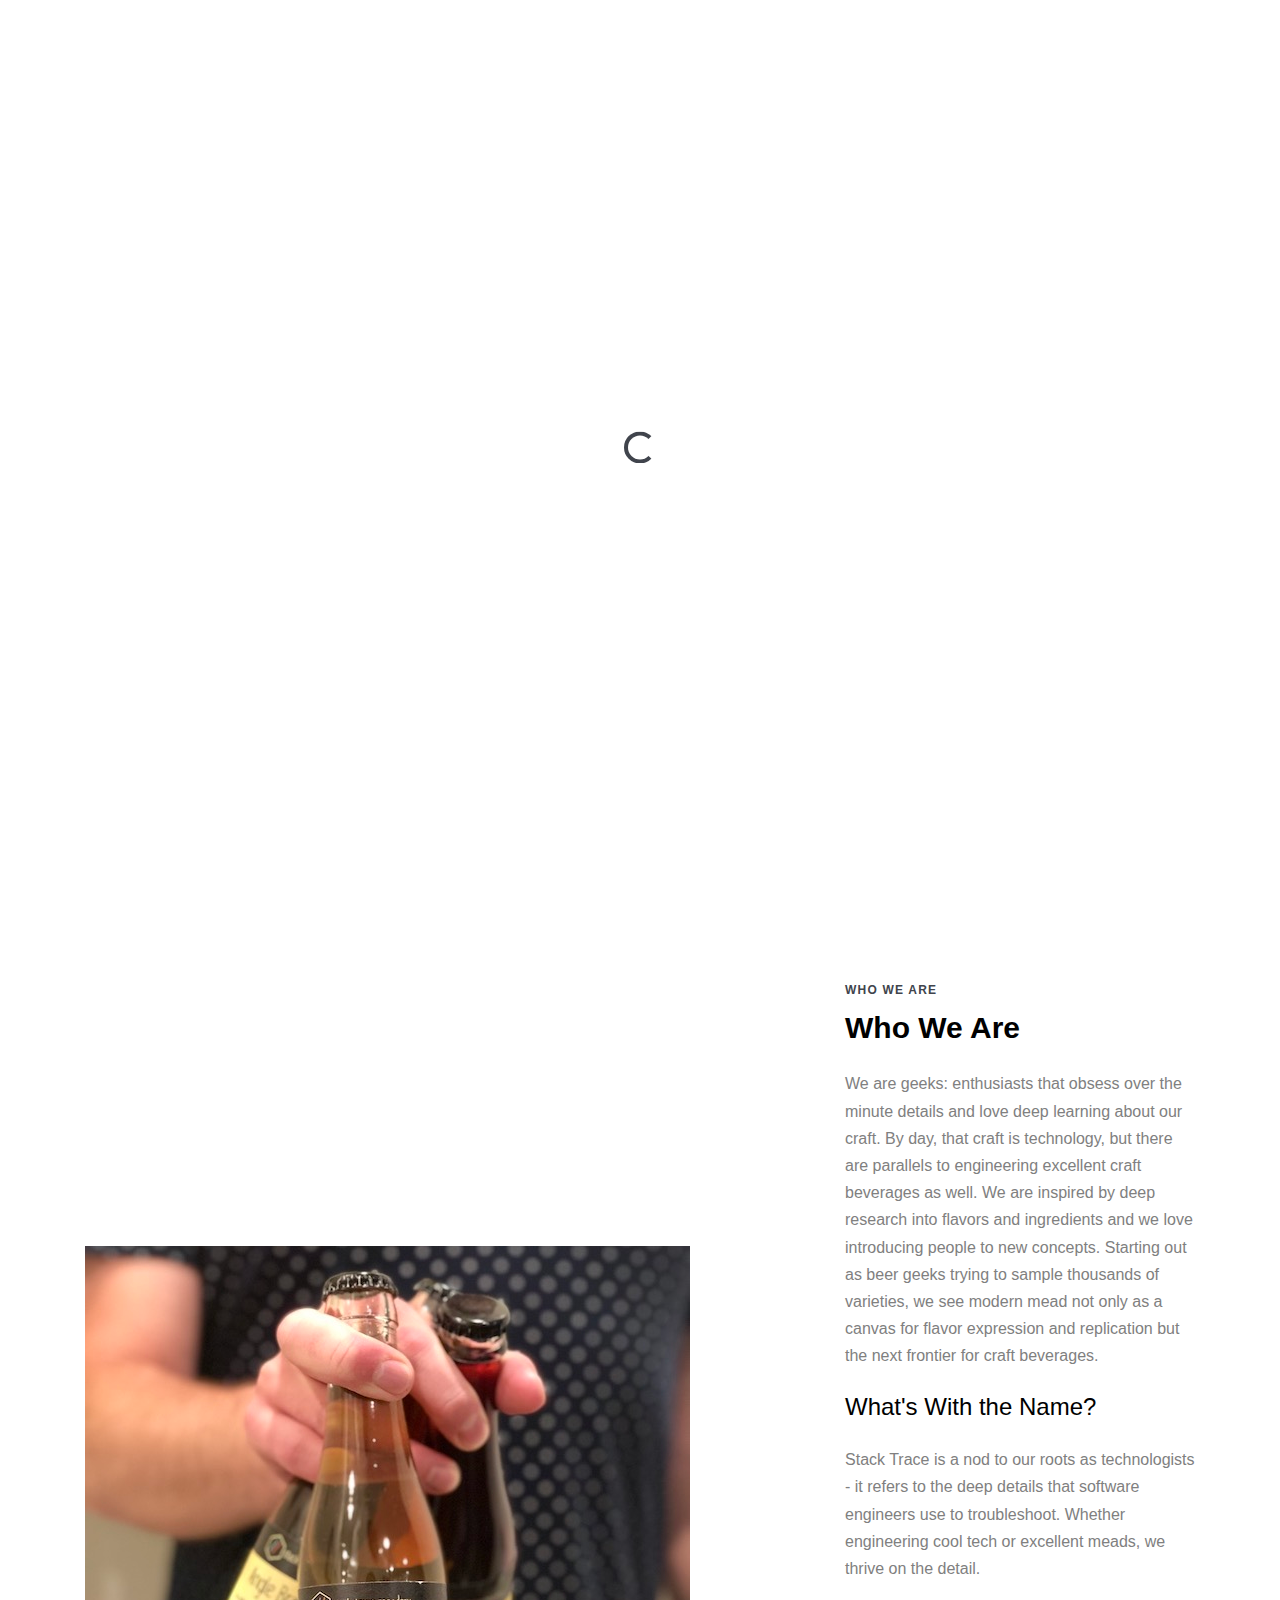
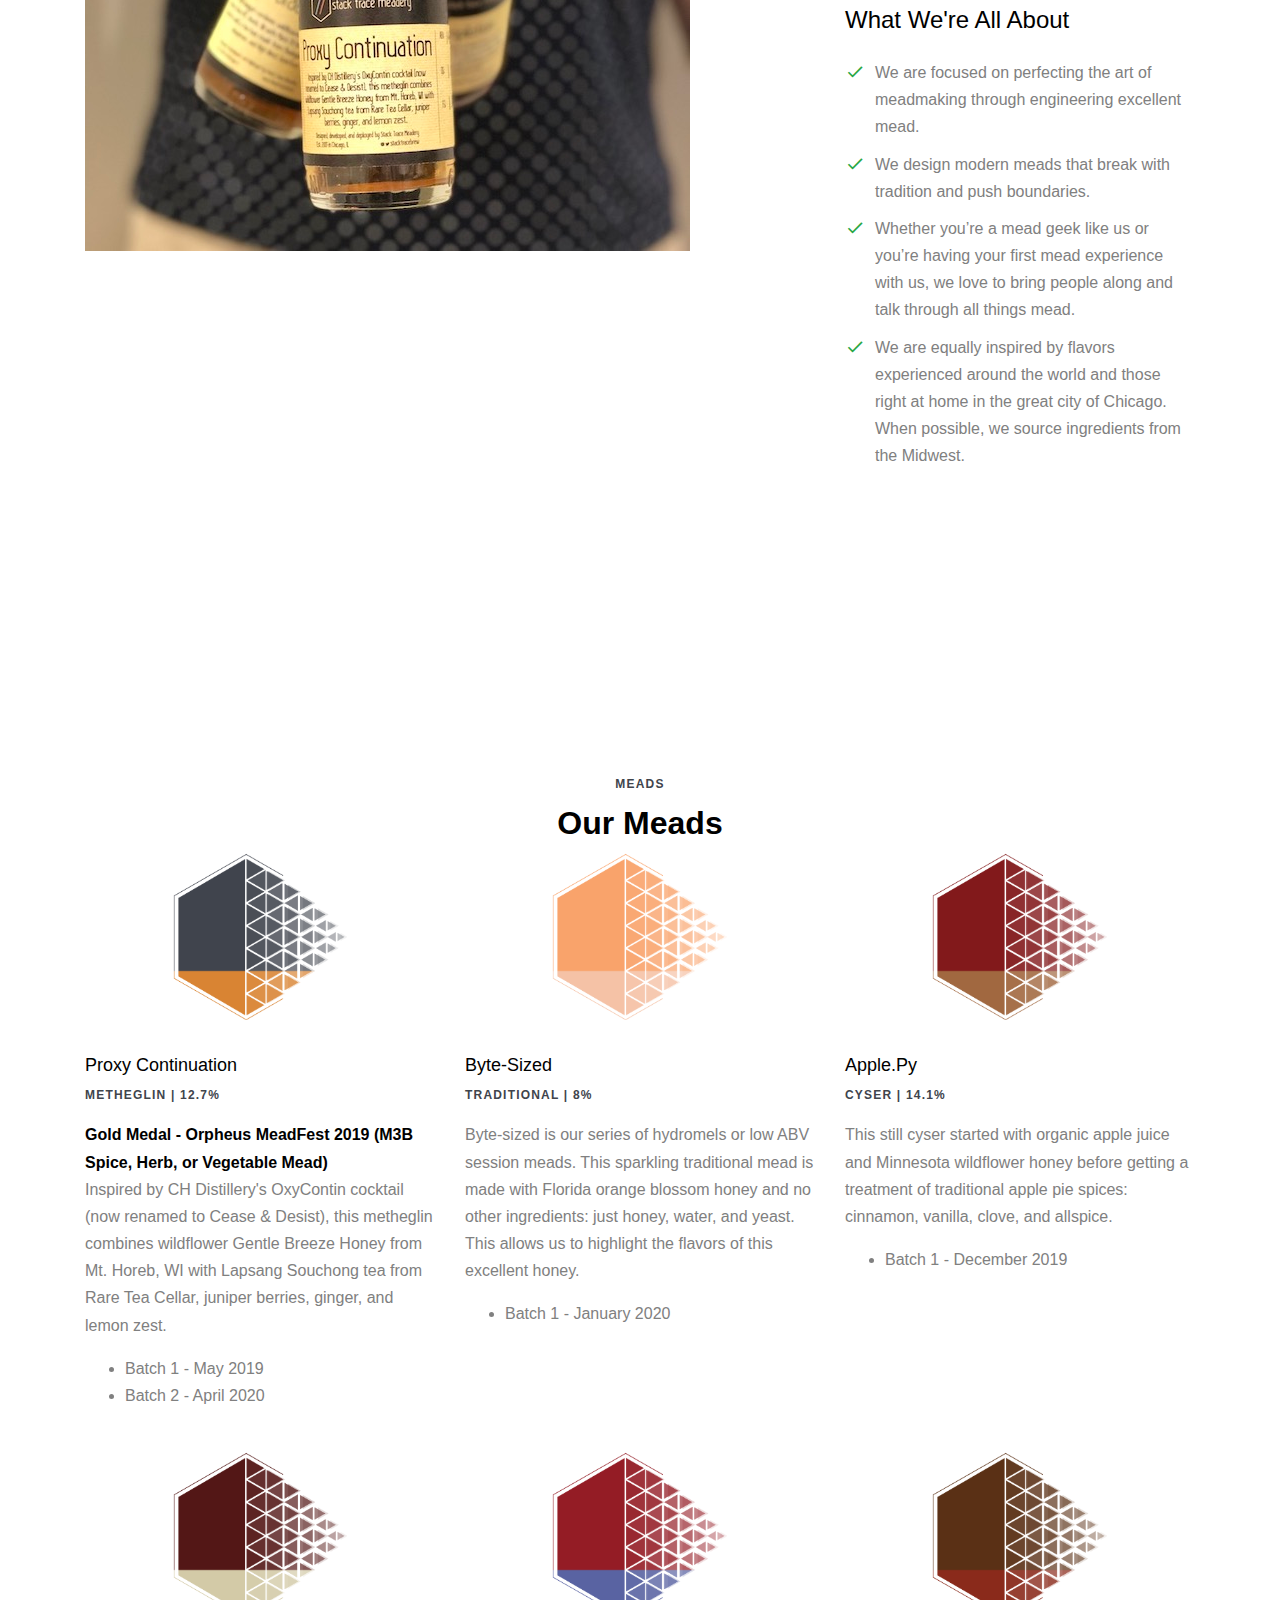
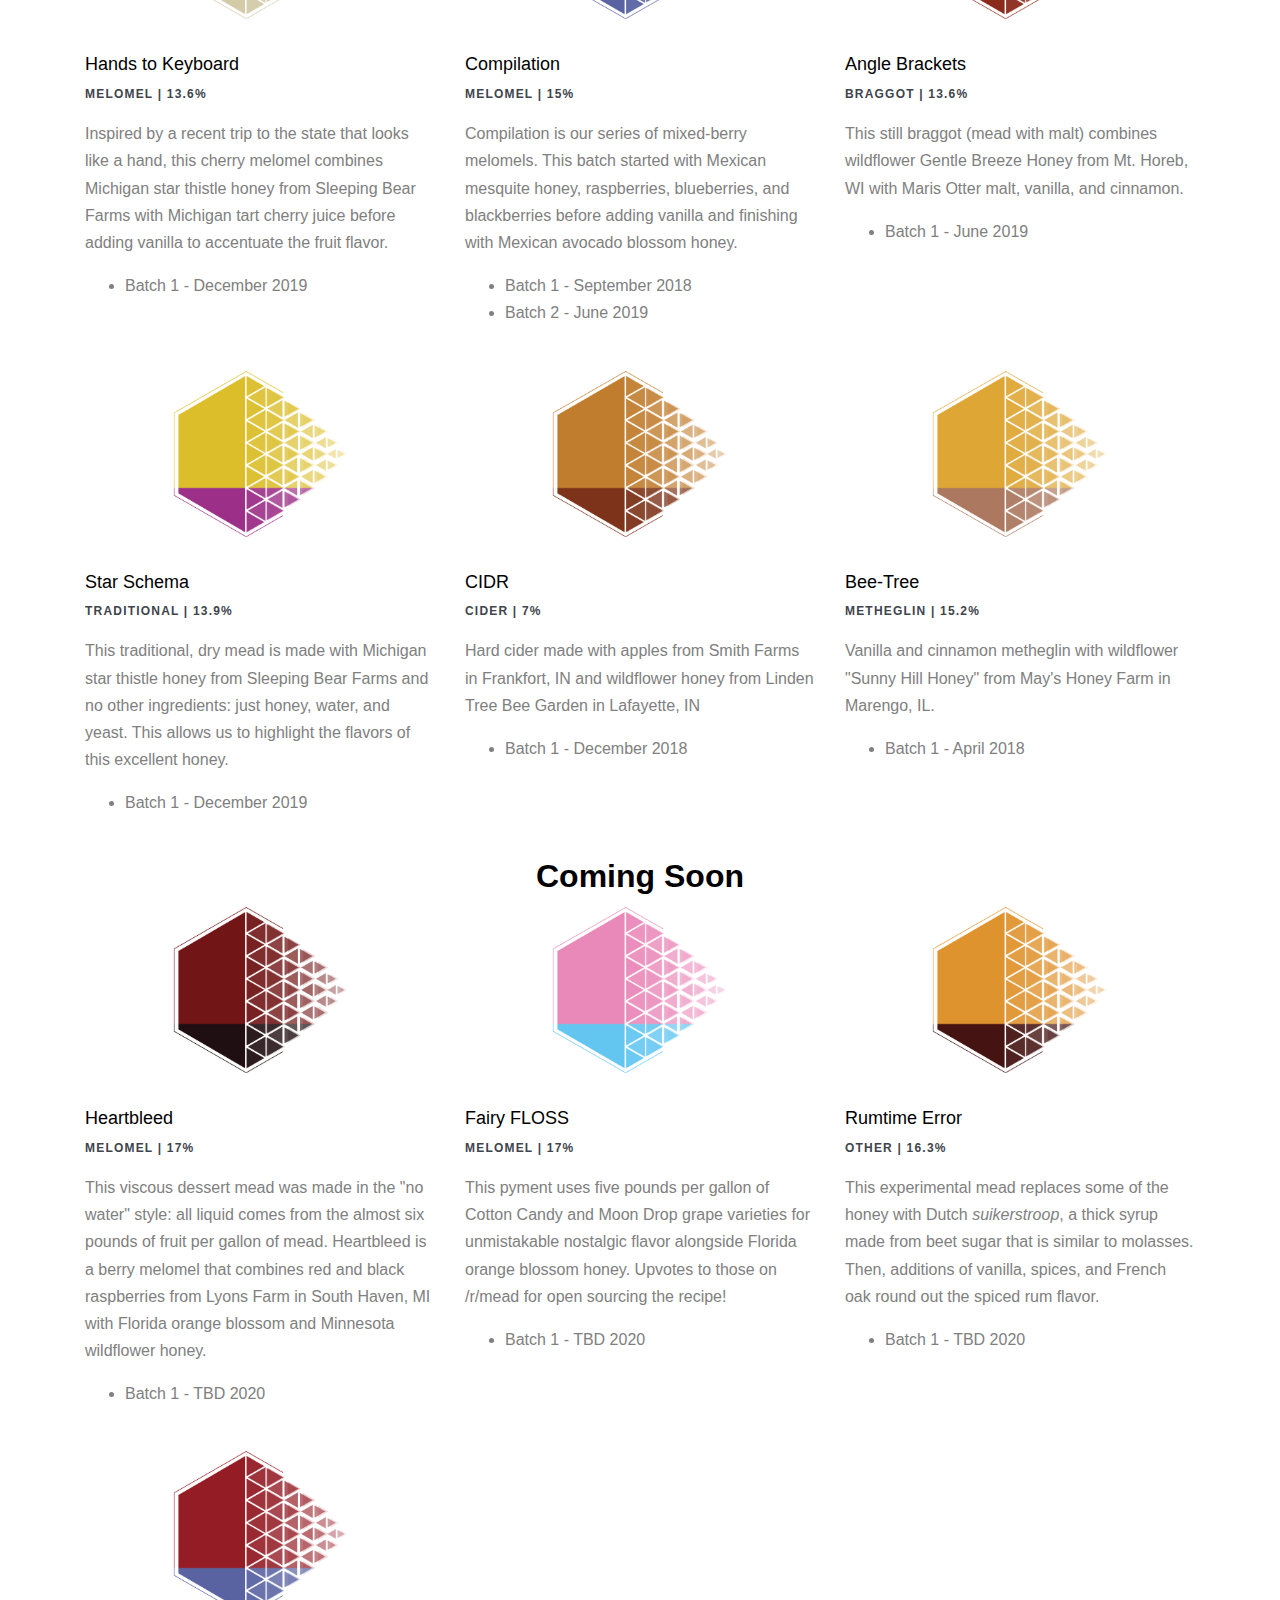
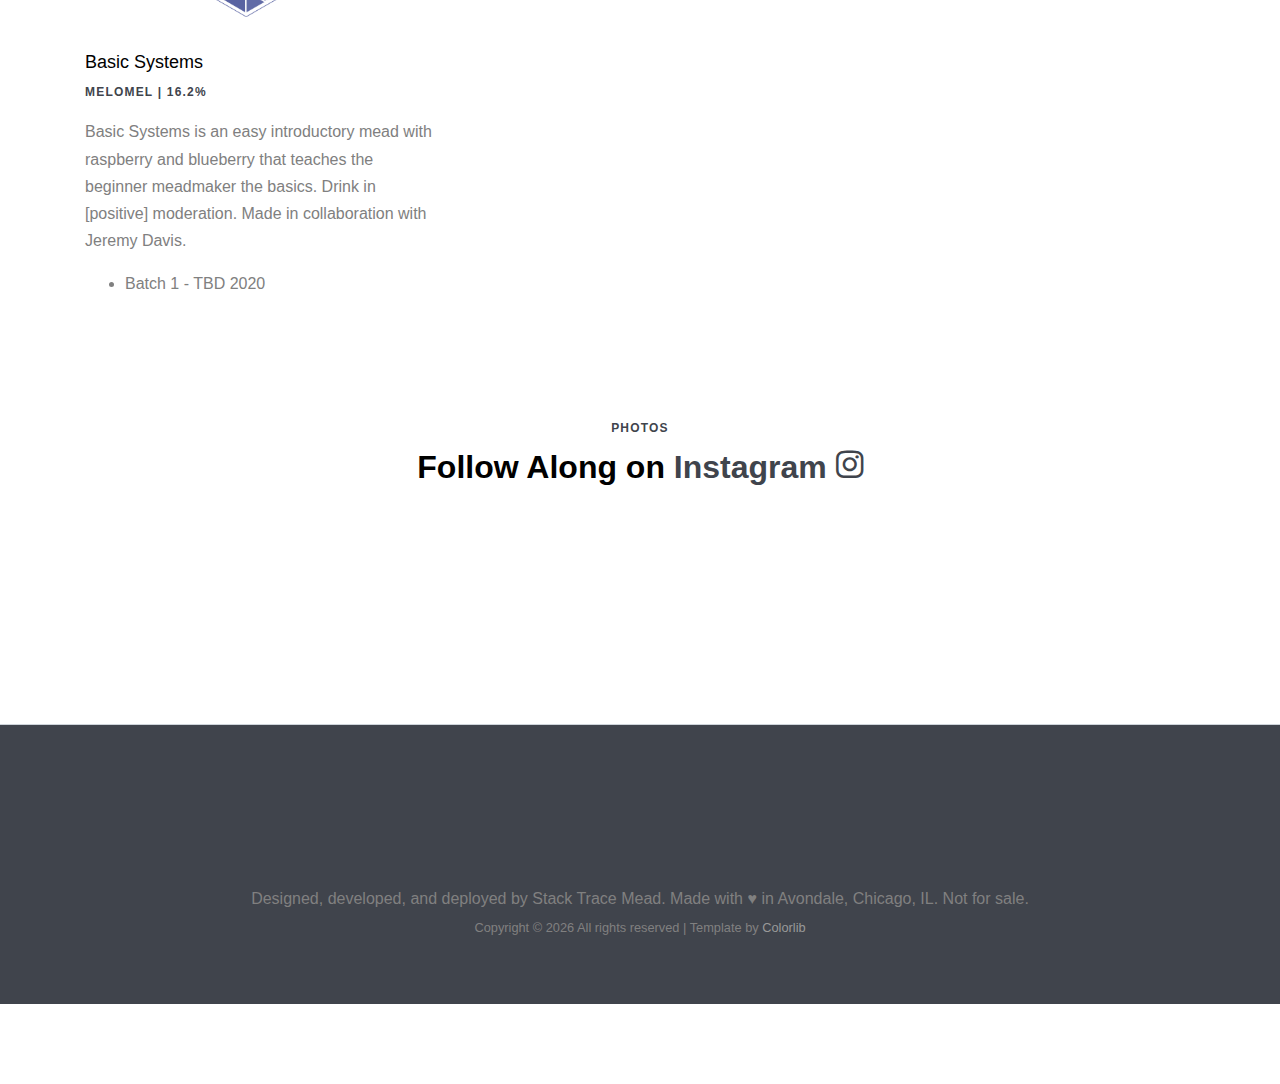
==== v2/index.html @ 444af45b "moar meads" ====
<!DOCTYPE html>
<html lang="en">
  <head>
    <title>Stack Trace Mead - Engineered Meads</title>
    <meta name="title" content="Stack Trace Mead - Engineered Meads">
    <meta name="description" content="Stack Trace Mead is a home meadery located in Avondale, Chicago, IL">
    <meta name="keywords" content="mead,meadmaker,homebrew,craftmead,craftbeer,madeinchicago,chicago">
    <meta name="robots" content="index, follow">
    <meta http-equiv="Content-Type" content="text/html; charset=utf-8">
    <meta name="language" content="English">
    <meta name="viewport" content="width=device-width, initial-scale=1, shrink-to-fit=no" />
    <link href="https://fonts.googleapis.com/css?family=Source+Sans+Pro&display=swap" rel="stylesheet">
    <link rel="stylesheet" href="fonts/icomoon/style.css" />
    <link rel="stylesheet" href="css/bootstrap.min.css" />
    <link rel="stylesheet" href="css/magnific-popup.css" />
    <link rel="stylesheet" href="css/jquery-ui.css" />
    <link rel="stylesheet" href="css/owl.carousel.min.css" />
    <link rel="stylesheet" href="css/owl.theme.default.min.css" />
    <link rel="stylesheet" href="css/bootstrap-datepicker.css" />
    <link rel="stylesheet" href="fonts/flaticon/font/flaticon.css" />
    <link rel="stylesheet" href="css/aos.css" />
    <link rel="stylesheet" href="css/jquery.fancybox.min.css" />
    <link rel="stylesheet" href="css/style.css" />
    <link rel="shortcut icon" href="images/favicon.ico" type="image/x-icon" />
    <link rel="apple-touch-icon" href="images/apple-touch-icon.png" />
    <link rel="apple-touch-icon" sizes="57x57" href="images/apple-touch-icon-57x57.png" />
    <link rel="apple-touch-icon" sizes="72x72" href="images/apple-touch-icon-72x72.png" />
    <link rel="apple-touch-icon" sizes="76x76" href="images/apple-touch-icon-76x76.png" />
    <link rel="apple-touch-icon" sizes="114x114" href="images/apple-touch-icon-114x114.png" />
    <link rel="apple-touch-icon" sizes="120x120" href="images/apple-touch-icon-120x120.png" />
    <link rel="apple-touch-icon" sizes="144x144" href="images/apple-touch-icon-144x144.png" />
    <link rel="apple-touch-icon" sizes="152x152" href="images/apple-touch-icon-152x152.png" />
    <link rel="apple-touch-icon" sizes="180x180" href="images/apple-touch-icon-180x180.png" />
  </head>
  <body data-spy="scroll" data-target=".site-navbar-target" data-offset="300">
    <div id="overlayer"></div>
    <div class="loader">
      <div class="spinner-border text-primary" role="status">
        <span class="sr-only">Loading...</span>
      </div>
    </div>

    <div class="site-wrap">
      <div class="site-mobile-menu site-navbar-target">
        <div class="site-mobile-menu-header">
          <div class="site-mobile-menu-close mt-3">
            <span class="icon-close2 js-menu-toggle"></span>
          </div>
        </div>
        <div class="site-mobile-menu-body"></div>
      </div>

      <div class="site-navbar-wrap">
        <div class="site-navbar-top">
          <div class="container py-3">
            <div class="row align-items-center">
              <div class="col-6">
                <a href="https://www.instagram.com/stacktracemead" target="_blank" class="p-2 pl-0"><span class="icon-instagram"></span></a>
                <a href="https://www.facebook.com/stacktracemead" target="_blank" class="p-2 pl-0"><span class="icon-facebook"></span></a>
              </div>
              <div class="col-6">
                <div class="d-flex ml-auto">
                  <a href="#" class="d-flex align-items-center ml-auto mr-4">
                    <span class="icon-envelope mr-2"></span>
                    <span class="d-none d-md-inline-block">hello@stacktracemead.com</span>
                  </a>
                </div>
              </div>
            </div>
          </div>
        </div>
        <div class="site-navbar site-navbar-target js-sticky-header">
          <div class="container">
            <div class="row align-items-center">
              <div class="col-2">
                <h1 class="my-0 site-logo">
                  <a href="index.html"><img src="images/logo.png" width="300"/></a>
                </h1>
              </div>
              <div class="col-10">
                <nav class="site-navigation text-right" role="navigation">
                  <div class="container">
                    <div class="d-inline-block d-lg-none ml-md-0 mr-auto py-3">
                      <a href="#" class="site-menu-toggle js-menu-toggle text-white"><span class="icon-menu h3"></span></a>
                    </div>
                    <ul class="site-menu main-menu js-clone-nav d-none d-lg-block">
                      <li><a href="#us" class="nav-link">Who We Are</a></li>
                      <li><a href="#meads" class="nav-link">Meads</a></li>
                      <li><a href="#photos" class="nav-link">Photos</a></li>
                    </ul>
                  </div>
                </nav>
              </div>
            </div>
          </div>
        </div>
      </div>

      <div
        class="site-blocks-cover overlay"
        style="background-image: url(images/hero_bg_1.jpg);"
        data-aos="fade"
        data-stellar-background-ratio="0.5"
        id="us"
      >
        <div class="container">
          <div class="row align-items-center text-center justify-content-center">
            <div class="col-md-8">
              <!-- <a data-fancybox data-ratio="2" href="https://vimeo.com/317571768" class="play-button d-block">
              <span class="icon-play"></span>
            </a> -->
              <h1 class="text-uppercase">Modern, Engineered Mead</h1>
              <span class="sub-text mb-3 d-block">
                <em>A home meadery helping Chicago discover modern interpretations of the world’s oldest beverage</em>
              </span>
            </div>
          </div>
        </div>
      </div>

      <div class="site-section about-section" id="us">
        <div class="container">
          <div class="row align-items-center mb-5 pb-5">
            <div class="col-lg-7 img-years mb-5 mb-lg-0">
              <img src="images/us.jpg" alt="Image" class="img-fluid" />
            </div>
            <div class="col-lg-4 ml-auto">
              <span class="sub-title">Who We Are</span>
              <h3 class="mb-4">Who We Are</h3>
              <p class="mb-4">
                We are geeks: enthusiasts that obsess over the minute details and love deep learning
                about our craft. By day, that craft is technology, but there are parallels to
                engineering excellent craft beverages as well. We are inspired by deep research into
                flavors and ingredients and we love introducing people to new concepts. Starting out
                as beer geeks trying to sample thousands of varieties, we see modern mead not only
                as a canvas for flavor expression and replication but the next frontier for craft
                beverages.
              </p>
              <h4 class="mb-4">What's With the Name?</h4>
              <p class="mb-4">
                Stack Trace is a nod to our roots as technologists - it refers to the deep details
                that software engineers use to troubleshoot. Whether engineering cool tech or
                excellent meads, we thrive on the detail.
              </p>
              <h4 class="mb-4">What We're All About</h4>
              <ul class="list-unstyled ul-check text-left success mb-5">
                <li>
                  We are focused on perfecting the art of meadmaking through engineering excellent
                  mead.
                </li>
                <li>We design modern meads that break with tradition and push boundaries.</li>
                <li>
                  Whether you’re a mead geek like us or you’re having your first mead experience
                  with us, we love to bring people along and talk through all things mead.
                </li>
                <li>
                  We are equally inspired by flavors experienced around the world and those right at
                  home in the great city of Chicago. When possible, we source ingredients from the
                  Midwest.
                </li>
              </ul>
            </div>
          </div>
        </div>
      </div>

      <div class="site-section" id="meads">
        <div class="container">
          <div class="row justify-content-center">
            <div class="col-md-7 text-center">
              <span class="sub-title">Meads</span>
              <h2 class="font-weight-bold text-black">Our Meads</h2>
            </div>
          </div>

          <div class="row">
            <!-- Proxy Continuation -->
            <div class="col-lg-4 col-md-6 mb-4">
              <div class="person">
                <div class="bio-img">
                  <img src="images/meads/proxycontinuation.png" alt="Image" class="img-fluid" />
                </div>
                <h2>Proxy Continuation</h2>
                <span class="sub-title d-block mb-3">Metheglin | 12.7%</span>
                <div class="font-weight-bold text-black">
                  Gold Medal - Orpheus MeadFest 2019 (M3B Spice, Herb, or Vegetable Mead)
                </div>
                <p>
                  Inspired by CH Distillery's OxyContin cocktail (now renamed to Cease & Desist),
                  this metheglin combines wildflower Gentle Breeze Honey from Mt. Horeb, WI with
                  Lapsang Souchong tea from Rare Tea Cellar, juniper berries, ginger, and lemon
                  zest.
                </p>
                <ul>
                  <li>Batch 1 - May 2019</li>
                  <li>Batch 2 - April 2020</li>
                </ul>
              </div>
            </div>

            <!-- Byte-Sized -->
            <div class="col-lg-4 col-md-6 mb-4">
              <div class="person">
                <div class="bio-img">
                  <img src="images/meads/bytesized.png" alt="Image" class="img-fluid" />
                </div>
                <h2>Byte-Sized</h2>
                <span class="sub-title d-block mb-3">Traditional | 8%</span>
                <p>
                  Byte-sized is our series of hydromels or low ABV session meads. This sparkling
                  traditional mead is made with Florida orange blossom honey and no other
                  ingredients: just honey, water, and yeast. This allows us to highlight the flavors
                  of this excellent honey.
                </p>
                <ul>
                  <li>Batch 1 - January 2020</li>
                </ul>
              </div>
            </div>

            <!-- Apple.Py -->
            <div class="col-lg-4 col-md-6 mb-4">
              <div class="person">
                <div class="bio-img">
                  <img src="images/meads/applepy.png" alt="Image" class="img-fluid" />
                </div>
                <h2>Apple.Py</h2>
                <span class="sub-title d-block mb-3">Cyser | 14.1%</span>
                <p>
                  This still cyser started with organic apple juice and Minnesota wildflower honey
                  before getting a treatment of traditional apple pie spices: cinnamon, vanilla,
                  clove, and allspice.
                </p>
                <ul>
                  <li>Batch 1 - December 2019</li>
                </ul>
              </div>
            </div>

            <!-- Hands to Keyboard -->
            <div class="col-lg-4 col-md-6 mb-4">
              <div class="person">
                <div class="bio-img">
                  <img src="images/meads/handstokeyboard.png" alt="Image" class="img-fluid" />
                </div>
                <h2>Hands to Keyboard</h2>
                <span class="sub-title d-block mb-3">Melomel | 13.6%</span>
                <p>
                  Inspired by a recent trip to the state that looks like a hand, this cherry melomel
                  combines Michigan star thistle honey from Sleeping Bear Farms with Michigan tart
                  cherry juice before adding vanilla to accentuate the fruit flavor.
                </p>
                <ul>
                  <li>Batch 1 - December 2019</li>
                </ul>
              </div>
            </div>

            <!-- Compilation -->
            <div class="col-lg-4 col-md-6 mb-4">
              <div class="person">
                <div class="bio-img">
                  <img src="images/meads/compilation.png" alt="Image" class="img-fluid" />
                </div>
                <h2>Compilation</h2>
                <span class="sub-title d-block mb-3">Melomel | 15%</span>
                <p>
                  Compilation is our series of mixed-berry melomels. This batch started with Mexican
                  mesquite honey, raspberries, blueberries, and blackberries before adding vanilla
                  and finishing with Mexican avocado blossom honey.
                </p>
                <ul>
                  <li>Batch 1 - September 2018</li>
                  <li>Batch 2 - June 2019</li>
                </ul>
              </div>
            </div>

            <!-- Angle Brackets -->
            <div class="col-lg-4 col-md-6 mb-4">
              <div class="person">
                <div class="bio-img">
                  <img src="images/meads/anglebrackets.png" alt="Image" class="img-fluid" />
                </div>
                <h2>Angle Brackets</h2>
                <span class="sub-title d-block mb-3">Braggot | 13.6%</span>
                <p>
                  This still braggot (mead with malt) combines wildflower Gentle Breeze Honey from
                  Mt. Horeb, WI with Maris Otter malt, vanilla, and cinnamon.
                </p>
                <ul>
                  <li>Batch 1 - June 2019</li>
                </ul>
              </div>
            </div>

            <!-- Star Schema -->
            <div class="col-lg-4 col-md-6 mb-4">
              <div class="person">
                <div class="bio-img">
                  <img src="images/meads/starschema.png" alt="Image" class="img-fluid" />
                </div>
                <h2>Star Schema</h2>
                <span class="sub-title d-block mb-3">Traditional | 13.9%</span>
                <p>
                  This traditional, dry mead is made with Michigan star thistle honey from Sleeping
                  Bear Farms and no other ingredients: just honey, water, and yeast. This allows us
                  to highlight the flavors of this excellent honey.
                </p>
                <ul>
                  <li>Batch 1 - December 2019</li>
                </ul>
              </div>
            </div>

            <!-- CIDR -->
            <div class="col-lg-4 col-md-6 mb-4">
              <div class="person">
                <div class="bio-img">
                  <img src="images/meads/cidr.png" alt="Image" class="img-fluid" />
                </div>
                <h2>CIDR</h2>
                <span class="sub-title d-block mb-3">Cider | 7%</span>
                <p>
                  Hard cider made with apples from Smith Farms in Frankfort, IN and wildflower honey
                  from Linden Tree Bee Garden in Lafayette, IN
                </p>
                <ul>
                  <li>Batch 1 - December 2018</li>
                </ul>
              </div>
            </div>

            <!-- Bee-Tree -->
            <div class="col-lg-4 col-md-6 mb-4">
              <div class="person">
                <div class="bio-img">
                  <img src="images/meads/beetree.png" alt="Image" class="img-fluid" />
                </div>
                <h2>Bee-Tree</h2>
                <span class="sub-title d-block mb-3">Metheglin | 15.2%</span>
                <p>
                  Vanilla and cinnamon metheglin with wildflower "Sunny Hill Honey" from May's Honey
                  Farm in Marengo, IL.
                </p>
                <ul>
                  <li>Batch 1 - April 2018</li>
                </ul>
              </div>
            </div>
          </div>

          <div class="row justify-content-center">
            <div class="col-md-7 text-center">
              <h2 class="font-weight-bold text-black">Coming Soon</h2>
            </div>
          </div>

          <div class="row">
            <!-- Heartbleed -->
            <div class="col-lg-4 col-md-6 mb-4">
              <div class="person">
                <div class="bio-img">
                  <img src="images/meads/heartbleed.png" alt="Image" class="img-fluid" />
                </div>
                <h2>Heartbleed</h2>
                <span class="sub-title d-block mb-3">Melomel | 17%</span>
                <p>
                  This viscous dessert mead was made in the "no water" style: all liquid comes from the almost six pounds of fruit per gallon of mead. Heartbleed is a berry melomel that combines red and black raspberries from Lyons Farm in South Haven, MI with Florida orange blossom and Minnesota wildflower honey.
                </p>
                <ul>
                  <li>Batch 1 - TBD 2020</li>
                </ul>
              </div>
            </div>

            <!-- Fairy FLOSS -->
            <div class="col-lg-4 col-md-6 mb-4">
              <div class="person">
                <div class="bio-img">
                  <img src="images/meads/fairyfloss.png" alt="Image" class="img-fluid" />
                </div>
                <h2>Fairy FLOSS</h2>
                <span class="sub-title d-block mb-3">Melomel | 17%</span>
                <p>
                  This pyment uses five pounds per gallon of Cotton Candy and Moon Drop grape varieties for unmistakable nostalgic flavor alongside Florida orange blossom honey. Upvotes to those on /r/mead for open sourcing the recipe!                </p>
                <ul>
                  <li>Batch 1 - TBD 2020</li>
                </ul>
              </div>
            </div>

            <!-- Rumtime Error -->
            <div class="col-lg-4 col-md-6 mb-4">
              <div class="person">
                <div class="bio-img">
                  <img src="images/meads/rumtimeerror.png" alt="Image" class="img-fluid" />
                </div>
                <h2>Rumtime Error</h2>
                <span class="sub-title d-block mb-3">Other | 16.3%</span>
                <p>
                  This experimental mead replaces some of the honey with Dutch <i>suikerstroop</i>, a thick syrup made from beet sugar that is similar to molasses. Then, additions of vanilla, spices, and French oak round out the spiced rum flavor.                </p>
                <ul>
                  <li>Batch 1 - TBD 2020</li>
                </ul>
              </div>
            </div>

            <!-- Basic Systems -->
            <div class="col-lg-4 col-md-6 mb-4">
              <div class="person">
                <div class="bio-img">
                  <img src="images/meads/basicsystems.png" alt="Image" class="img-fluid" />
                </div>
                <h2>Basic Systems</h2>
                <span class="sub-title d-block mb-3">Melomel | 16.2%</span>
                <p>
                  Basic Systems is an easy introductory mead with raspberry and blueberry that teaches the beginner meadmaker the basics. Drink in [positive] moderation. Made in collaboration with Jeremy Davis.                </p>
                <ul>
                  <li>Batch 1 - TBD 2020</li>
                </ul>
              </div>
            </div>

        </div>
      </div>

      <div class="site-section" id="photos">
        <div class="container">
          <div class="row justify-content-center">
            <div class="col-md-7 text-center">
              <span class="sub-title">Photos</span>
              <h2 class="font-weight-bold text-black">
                Follow Along on
                <a href="https://www.instagram.com/stacktracemead" target="_blank"
                  >Instagram <span class="icon-instagram"></span
                ></a>
              </h2>
            </div>
          </div>
          <div class="row">
            <script src="https://cdn.lightwidget.com/widgets/lightwidget.js"></script>
            <iframe
              src="//lightwidget.com/widgets/f36f3df66b1f5c2d9a159b371beb5e57.html"
              scrolling="no"
              allowtransparency="true"
              class="lightwidget-widget"
              style="width:100%;border:0;overflow:hidden;"
            ></iframe>
          </div>
        </div>
      </div>

      <footer class="site-footer border-top">
        <div class="container">
          <div class="row pt-5 mt-5 text-center">
            <div class="col-md-12">
              Designed, developed, and deployed by Stack Trace Mead. Made with &hearts; in Avondale,
              Chicago, IL. Not for sale.
            </div>
            <div class="col-md-12">
              <small>
                <!-- Link back to Colorlib can't be removed. Template is licensed under CC BY 3.0. -->
                Copyright &copy;
                <script>
                  document.write(new Date().getFullYear());
                </script>
                All rights reserved | Template by
                <a href="https://colorlib.com" target="_blank">Colorlib</a>
                <!-- Link back to Colorlib can't be removed. Template is licensed under CC BY 3.0. -->
              </small>
            </div>
          </div>
        </div>
      </footer>
    </div>

    <script src="js/jquery-3.3.1.min.js"></script>
    <script src="js/jquery-ui.js"></script>
    <script src="js/popper.min.js"></script>
    <script src="js/bootstrap.min.js"></script>
    <script src="js/owl.carousel.min.js"></script>
    <script src="js/jquery.countdown.min.js"></script>
    <script src="js/jquery.magnific-popup.min.js"></script>
    <script src="js/bootstrap-datepicker.min.js"></script>
    <script src="js/aos.js"></script>
    <script src="js/jquery.sticky.js"></script>
    <script src="js/jquery.easing.1.3.js"></script>

    <script src="js/jquery.fancybox.min.js"></script>
    <script src="js/main.js"></script>
  </body>
</html>
---- v2/fonts/icomoon/style.css ----
@font-face {
  font-family: 'icomoon';
  src:  url('fonts/icomoon.eot?10si43');
  src:  url('fonts/icomoon.eot?10si43#iefix') format('embedded-opentype'),
    url('fonts/icomoon.ttf?10si43') format('truetype'),
    url('fonts/icomoon.woff?10si43') format('woff'),
    url('fonts/icomoon.svg?10si43#icomoon') format('svg');
  font-weight: normal;
  font-style: normal;
}

[class^="icon-"], [class*=" icon-"] {
  /* use !important to prevent issues with browser extensions that change fonts */
  font-family: 'icomoon' !important;
  speak: none;
  font-style: normal;
  font-weight: normal;
  font-variant: normal;
  text-transform: none;
  line-height: 1;

  /* Better Font Rendering =========== */
  -webkit-font-smoothing: antialiased;
  -moz-osx-font-smoothing: grayscale;
}

.icon-asterisk:before {
  content: "\f069";
}
.icon-plus:before {
  content: "\f067";
}
.icon-question:before {
  content: "\f128";
}
.icon-minus:before {
  content: "\f068";
}
.icon-glass:before {
  content: "\f000";
}
.icon-music:before {
  content: "\f001";
}
.icon-search:before {
  content: "\f002";
}
.icon-envelope-o:before {
  content: "\f003";
}
.icon-heart:before {
  content: "\f004";
}
.icon-star:before {
  content: "\f005";
}
.icon-star-o:before {
  content: "\f006";
}
.icon-user:before {
  content: "\f007";
}
.icon-film:before {
  content: "\f008";
}
.icon-th-large:before {
  content: "\f009";
}
.icon-th:before {
  content: "\f00a";
}
.icon-th-list:before {
  content: "\f00b";
}
.icon-check:before {
  content: "\f00c";
}
.icon-close:before {
  content: "\f00d";
}
.icon-remove:before {
  content: "\f00d";
}
.icon-times:before {
  content: "\f00d";
}
.icon-search-plus:before {
  content: "\f00e";
}
.icon-search-minus:before {
  content: "\f010";
}
.icon-power-off:before {
  content: "\f011";
}
.icon-signal:before {
  content: "\f012";
}
.icon-cog:before {
  content: "\f013";
}
.icon-gear:before {
  content: "\f013";
}
.icon-trash-o:before {
  content: "\f014";
}
.icon-home:before {
  content: "\f015";
}
.icon-file-o:before {
  content: "\f016";
}
.icon-clock-o:before {
  content: "\f017";
}
.icon-road:before {
  content: "\f018";
}
.icon-download:before {
  content: "\f019";
}
.icon-arrow-circle-o-down:before {
  content: "\f01a";
}
.icon-arrow-circle-o-up:before {
  content: "\f01b";
}
.icon-inbox:before {
  content: "\f01c";
}
.icon-play-circle-o:before {
  content: "\f01d";
}
.icon-repeat:before {
  content: "\f01e";
}
.icon-rotate-right:before {
  content: "\f01e";
}
.icon-refresh:before {
  content: "\f021";
}
.icon-list-alt:before {
  content: "\f022";
}
.icon-lock:before {
  content: "\f023";
}
.icon-flag:before {
  content: "\f024";
}
.icon-headphones:before {
  content: "\f025";
}
.icon-volume-off:before {
  content: "\f026";
}
.icon-volume-down:before {
  content: "\f027";
}
.icon-volume-up:before {
  content: "\f028";
}
.icon-qrcode:before {
  content: "\f029";
}
.icon-barcode:before {
  content: "\f02a";
}
.icon-tag:before {
  content: "\f02b";
}
.icon-tags:before {
  content: "\f02c";
}
.icon-book:before {
  content: "\f02d";
}
.icon-bookmark:before {
  content: "\f02e";
}
.icon-print:before {
  content: "\f02f";
}
.icon-camera:before {
  content: "\f030";
}
.icon-font:before {
  content: "\f031";
}
.icon-bold:before {
  content: "\f032";
}
.icon-italic:before {
  content: "\f033";
}
.icon-text-height:before {
  content: "\f034";
}
.icon-text-width:before {
  content: "\f035";
}
.icon-align-left:before {
  content: "\f036";
}
.icon-align-center:before {
  content: "\f037";
}
.icon-align-right:before {
  content: "\f038";
}
.icon-align-justify:before {
  content: "\f039";
}
.icon-list:before {
  content: "\f03a";
}
.icon-dedent:before {
  content: "\f03b";
}
.icon-outdent:before {
  content: "\f03b";
}
.icon-indent:before {
  content: "\f03c";
}
.icon-video-camera:before {
  content: "\f03d";
}
.icon-image:before {
  content: "\f03e";
}
.icon-photo:before {
  content: "\f03e";
}
.icon-picture-o:before {
  content: "\f03e";
}
.icon-pencil:before {
  content: "\f040";
}
.icon-map-marker:before {
  content: "\f041";
}
.icon-adjust:before {
  content: "\f042";
}
.icon-tint:before {
  content: "\f043";
}
.icon-edit:before {
  content: "\f044";
}
.icon-pencil-square-o:before {
  content: "\f044";
}
.icon-share-square-o:before {
  content: "\f045";
}
.icon-check-square-o:before {
  content: "\f046";
}
.icon-arrows:before {
  content: "\f047";
}
.icon-step-backward:before {
  content: "\f048";
}
.icon-fast-backward:before {
  content: "\f049";
}
.icon-backward:before {
  content: "\f04a";
}
.icon-play:before {
  content: "\f04b";
}
.icon-pause:before {
  content: "\f04c";
}
.icon-stop:before {
  content: "\f04d";
}
.icon-forward:before {
  content: "\f04e";
}
.icon-fast-forward:before {
  content: "\f050";
}
.icon-step-forward:before {
  content: "\f051";
}
.icon-eject:before {
  content: "\f052";
}
.icon-chevron-left:before {
  content: "\f053";
}
.icon-chevron-right:before {
  content: "\f054";
}
.icon-plus-circle:before {
  content: "\f055";
}
.icon-minus-circle:before {
  content: "\f056";
}
.icon-times-circle:before {
  content: "\f057";
}
.icon-check-circle:before {
  content: "\f058";
}
.icon-question-circle:before {
  content: "\f059";
}
.icon-info-circle:before {
  content: "\f05a";
}
.icon-crosshairs:before {
  content: "\f05b";
}
.icon-times-circle-o:before {
  content: "\f05c";
}
.icon-check-circle-o:before {
  content: "\f05d";
}
.icon-ban:before {
  content: "\f05e";
}
.icon-arrow-left:before {
  content: "\f060";
}
.icon-arrow-right:before {
  content: "\f061";
}
.icon-arrow-up:before {
  content: "\f062";
}
.icon-arrow-down:before {
  content: "\f063";
}
.icon-mail-forward:before {
  content: "\f064";
}
.icon-share:before {
  content: "\f064";
}
.icon-expand:before {
  content: "\f065";
}
.icon-compress:before {
  content: "\f066";
}
.icon-exclamation-circle:before {
  content: "\f06a";
}
.icon-gift:before {
  content: "\f06b";
}
.icon-leaf:before {
  content: "\f06c";
}
.icon-fire:before {
  content: "\f06d";
}
.icon-eye:before {
  content: "\f06e";
}
.icon-eye-slash:before {
  content: "\f070";
}
.icon-exclamation-triangle:before {
  content: "\f071";
}
.icon-warning:before {
  content: "\f071";
}
.icon-plane:before {
  content: "\f072";
}
.icon-calendar:before {
  content: "\f073";
}
.icon-random:before {
  content: "\f074";
}
.icon-comment:before {
  content: "\f075";
}
.icon-magnet:before {
  content: "\f076";
}
.icon-chevron-up:before {
  content: "\f077";
}
.icon-chevron-down:before {
  content: "\f078";
}
.icon-retweet:before {
  content: "\f079";
}
.icon-shopping-cart:before {
  content: "\f07a";
}
.icon-folder:before {
  content: "\f07b";
}
.icon-folder-open:before {
  content: "\f07c";
}
.icon-arrows-v:before {
  content: "\f07d";
}
.icon-arrows-h:before {
  content: "\f07e";
}
.icon-bar-chart:before {
  content: "\f080";
}
.icon-bar-chart-o:before {
  content: "\f080";
}
.icon-twitter-square:before {
  content: "\f081";
}
.icon-facebook-square:before {
  content: "\f082";
}
.icon-camera-retro:before {
  content: "\f083";
}
.icon-key:before {
  content: "\f084";
}
.icon-cogs:before {
  content: "\f085";
}
.icon-gears:before {
  content: "\f085";
}
.icon-comments:before {
  content: "\f086";
}
.icon-thumbs-o-up:before {
  content: "\f087";
}
.icon-thumbs-o-down:before {
  content: "\f088";
}
.icon-star-half:before {
  content: "\f089";
}
.icon-heart-o:before {
  content: "\f08a";
}
.icon-sign-out:before {
  content: "\f08b";
}
.icon-linkedin-square:before {
  content: "\f08c";
}
.icon-thumb-tack:before {
  content: "\f08d";
}
.icon-external-link:before {
  content: "\f08e";
}
.icon-sign-in:before {
  content: "\f090";
}
.icon-trophy:before {
  content: "\f091";
}
.icon-github-square:before {
  content: "\f092";
}
.icon-upload:before {
  content: "\f093";
}
.icon-lemon-o:before {
  content: "\f094";
}
.icon-phone:before {
  content: "\f095";
}
.icon-square-o:before {
  content: "\f096";
}
.icon-bookmark-o:before {
  content: "\f097";
}
.icon-phone-square:before {
  content: "\f098";
}
.icon-twitter:before {
  content: "\f099";
}
.icon-facebook:before {
  content: "\f09a";
}
.icon-facebook-f:before {
  content: "\f09a";
}
.icon-github:before {
  content: "\f09b";
}
.icon-unlock:before {
  content: "\f09c";
}
.icon-credit-card:before {
  content: "\f09d";
}
.icon-feed:before {
  content: "\f09e";
}
.icon-rss:before {
  content: "\f09e";
}
.icon-hdd-o:before {
  content: "\f0a0";
}
.icon-bullhorn:before {
  content: "\f0a1";
}
.icon-bell-o:before {
  content: "\f0a2";
}
.icon-certificate:before {
  content: "\f0a3";
}
.icon-hand-o-right:before {
  content: "\f0a4";
}
.icon-hand-o-left:before {
  content: "\f0a5";
}
.icon-hand-o-up:before {
  content: "\f0a6";
}
.icon-hand-o-down:before {
  content: "\f0a7";
}
.icon-arrow-circle-left:before {
  content: "\f0a8";
}
.icon-arrow-circle-right:before {
  content: "\f0a9";
}
.icon-arrow-circle-up:before {
  content: "\f0aa";
}
.icon-arrow-circle-down:before {
  content: "\f0ab";
}
.icon-globe:before {
  content: "\f0ac";
}
.icon-wrench:before {
  content: "\f0ad";
}
.icon-tasks:before {
  content: "\f0ae";
}
.icon-filter:before {
  content: "\f0b0";
}
.icon-briefcase:before {
  content: "\f0b1";
}
.icon-arrows-alt:before {
  content: "\f0b2";
}
.icon-group:before {
  content: "\f0c0";
}
.icon-users:before {
  content: "\f0c0";
}
.icon-chain:before {
  content: "\f0c1";
}
.icon-link:before {
  content: "\f0c1";
}
.icon-cloud:before {
  content: "\f0c2";
}
.icon-flask:before {
  content: "\f0c3";
}
.icon-cut:before {
  content: "\f0c4";
}
.icon-scissors:before {
  content: "\f0c4";
}
.icon-copy:before {
  content: "\f0c5";
}
.icon-files-o:before {
  content: "\f0c5";
}
.icon-paperclip:before {
  content: "\f0c6";
}
.icon-floppy-o:before {
  content: "\f0c7";
}
.icon-save:before {
  content: "\f0c7";
}
.icon-square:before {
  content: "\f0c8";
}
.icon-bars:before {
  content: "\f0c9";
}
.icon-navicon:before {
  content: "\f0c9";
}
.icon-reorder:before {
  content: "\f0c9";
}
.icon-list-ul:before {
  content: "\f0ca";
}
.icon-list-ol:before {
  content: "\f0cb";
}
.icon-strikethrough:before {
  content: "\f0cc";
}
.icon-underline:before {
  content: "\f0cd";
}
.icon-table:before {
  content: "\f0ce";
}
.icon-magic:before {
  content: "\f0d0";
}
.icon-truck:before {
  content: "\f0d1";
}
.icon-pinterest:before {
  content: "\f0d2";
}
.icon-pinterest-square:before {
  content: "\f0d3";
}
.icon-google-plus-square:before {
  content: "\f0d4";
}
.icon-google-plus:before {
  content: "\f0d5";
}
.icon-money:before {
  content: "\f0d6";
}
.icon-caret-down:before {
  content: "\f0d7";
}
.icon-caret-up:before {
  content: "\f0d8";
}
.icon-caret-left:before {
  content: "\f0d9";
}
.icon-caret-right:before {
  content: "\f0da";
}
.icon-columns:before {
  content: "\f0db";
}
.icon-sort:before {
  content: "\f0dc";
}
.icon-unsorted:before {
  content: "\f0dc";
}
.icon-sort-desc:before {
  content: "\f0dd";
}
.icon-sort-down:before {
  content: "\f0dd";
}
.icon-sort-asc:before {
  content: "\f0de";
}
.icon-sort-up:before {
  content: "\f0de";
}
.icon-envelope:before {
  content: "\f0e0";
}
.icon-linkedin:before {
  content: "\f0e1";
}
.icon-rotate-left:before {
  content: "\f0e2";
}
.icon-undo:before {
  content: "\f0e2";
}
.icon-gavel:before {
  content: "\f0e3";
}
.icon-legal:before {
  content: "\f0e3";
}
.icon-dashboard:before {
  content: "\f0e4";
}
.icon-tachometer:before {
  content: "\f0e4";
}
.icon-comment-o:before {
  content: "\f0e5";
}
.icon-comments-o:before {
  content: "\f0e6";
}
.icon-bolt:before {
  content: "\f0e7";
}
.icon-flash:before {
  content: "\f0e7";
}
.icon-sitemap:before {
  content: "\f0e8";
}
.icon-umbrella:before {
  content: "\f0e9";
}
.icon-clipboard:before {
  content: "\f0ea";
}
.icon-paste:before {
  content: "\f0ea";
}
.icon-lightbulb-o:before {
  content: "\f0eb";
}
.icon-exchange:before {
  content: "\f0ec";
}
.icon-cloud-download:before {
  content: "\f0ed";
}
.icon-cloud-upload:before {
  content: "\f0ee";
}
.icon-user-md:before {
  content: "\f0f0";
}
.icon-stethoscope:before {
  content: "\f0f1";
}
.icon-suitcase:before {
  content: "\f0f2";
}
.icon-bell:before {
  content: "\f0f3";
}
.icon-coffee:before {
  content: "\f0f4";
}
.icon-cutlery:before {
  content: "\f0f5";
}
.icon-file-text-o:before {
  content: "\f0f6";
}
.icon-building-o:before {
  content: "\f0f7";
}
.icon-hospital-o:before {
  content: "\f0f8";
}
.icon-ambulance:before {
  content: "\f0f9";
}
.icon-medkit:before {
  content: "\f0fa";
}
.icon-fighter-jet:before {
  content: "\f0fb";
}
.icon-beer:before {
  content: "\f0fc";
}
.icon-h-square:before {
  content: "\f0fd";
}
.icon-plus-square:before {
  content: "\f0fe";
}
.icon-angle-double-left:before {
  content: "\f100";
}
.icon-angle-double-right:before {
  content: "\f101";
}
.icon-angle-double-up:before {
  content: "\f102";
}
.icon-angle-double-down:before {
  content: "\f103";
}
.icon-angle-left:before {
  content: "\f104";
}
.icon-angle-right:before {
  content: "\f105";
}
.icon-angle-up:before {
  content: "\f106";
}
.icon-angle-down:before {
  content: "\f107";
}
.icon-desktop:before {
  content: "\f108";
}
.icon-laptop:before {
  content: "\f109";
}
.icon-tablet:before {
  content: "\f10a";
}
.icon-mobile:before {
  content: "\f10b";
}
.icon-mobile-phone:before {
  content: "\f10b";
}
.icon-circle-o:before {
  content: "\f10c";
}
.icon-quote-left:before {
  content: "\f10d";
}
.icon-quote-right:before {
  content: "\f10e";
}
.icon-spinner:before {
  content: "\f110";
}
.icon-circle:before {
  content: "\f111";
}
.icon-mail-reply:before {
  content: "\f112";
}
.icon-reply:before {
  content: "\f112";
}
.icon-github-alt:before {
  content: "\f113";
}
.icon-folder-o:before {
  content: "\f114";
}
.icon-folder-open-o:before {
  content: "\f115";
}
.icon-smile-o:before {
  content: "\f118";
}
.icon-frown-o:before {
  content: "\f119";
}
.icon-meh-o:before {
  content: "\f11a";
}
.icon-gamepad:before {
  content: "\f11b";
}
.icon-keyboard-o:before {
  content: "\f11c";
}
.icon-flag-o:before {
  content: "\f11d";
}
.icon-flag-checkered:before {
  content: "\f11e";
}
.icon-terminal:before {
  content: "\f120";
}
.icon-code:before {
  content: "\f121";
}
.icon-mail-reply-all:before {
  content: "\f122";
}
.icon-reply-all:before {
  content: "\f122";
}
.icon-star-half-empty:before {
  content: "\f123";
}
.icon-star-half-full:before {
  content: "\f123";
}
.icon-star-half-o:before {
  content: "\f123";
}
.icon-location-arrow:before {
  content: "\f124";
}
.icon-crop:before {
  content: "\f125";
}
.icon-code-fork:before {
  content: "\f126";
}
.icon-chain-broken:before {
  content: "\f127";
}
.icon-unlink:before {
  content: "\f127";
}
.icon-info:before {
  content: "\f129";
}
.icon-exclamation:before {
  content: "\f12a";
}
.icon-superscript:before {
  content: "\f12b";
}
.icon-subscript:before {
  content: "\f12c";
}
.icon-eraser:before {
  content: "\f12d";
}
.icon-puzzle-piece:before {
  content: "\f12e";
}
.icon-microphone:before {
  content: "\f130";
}
.icon-microphone-slash:before {
  content: "\f131";
}
.icon-shield:before {
  content: "\f132";
}
.icon-calendar-o:before {
  content: "\f133";
}
.icon-fire-extinguisher:before {
  content: "\f134";
}
.icon-rocket:before {
  content: "\f135";
}
.icon-maxcdn:before {
  content: "\f136";
}
.icon-chevron-circle-left:before {
  content: "\f137";
}
.icon-chevron-circle-right:before {
  content: "\f138";
}
.icon-chevron-circle-up:before {
  content: "\f139";
}
.icon-chevron-circle-down:before {
  content: "\f13a";
}
.icon-html5:before {
  content: "\f13b";
}
.icon-css3:before {
  content: "\f13c";
}
.icon-anchor:before {
  content: "\f13d";
}
.icon-unlock-alt:before {
  content: "\f13e";
}
.icon-bullseye:before {
  content: "\f140";
}
.icon-ellipsis-h:before {
  content: "\f141";
}
.icon-ellipsis-v:before {
  content: "\f142";
}
.icon-rss-square:before {
  content: "\f143";
}
.icon-play-circle:before {
  content: "\f144";
}
.icon-ticket:before {
  content: "\f145";
}
.icon-minus-square:before {
  content: "\f146";
}
.icon-minus-square-o:before {
  content: "\f147";
}
.icon-level-up:before {
  content: "\f148";
}
.icon-level-down:before {
  content: "\f149";
}
.icon-check-square:before {
  content: "\f14a";
}
.icon-pencil-square:before {
  content: "\f14b";
}
.icon-external-link-square:before {
  content: "\f14c";
}
.icon-share-square:before {
  content: "\f14d";
}
.icon-compass:before {
  content: "\f14e";
}
.icon-caret-square-o-down:before {
  content: "\f150";
}
.icon-toggle-down:before {
  content: "\f150";
}
.icon-caret-square-o-up:before {
  content: "\f151";
}
.icon-toggle-up:before {
  content: "\f151";
}
.icon-caret-square-o-right:before {
  content: "\f152";
}
.icon-toggle-right:before {
  content: "\f152";
}
.icon-eur:before {
  content: "\f153";
}
.icon-euro:before {
  content: "\f153";
}
.icon-gbp:before {
  content: "\f154";
}
.icon-dollar:before {
  content: "\f155";
}
.icon-usd:before {
  content: "\f155";
}
.icon-inr:before {
  content: "\f156";
}
.icon-rupee:before {
  content: "\f156";
}
.icon-cny:before {
  content: "\f157";
}
.icon-jpy:before {
  content: "\f157";
}
.icon-rmb:before {
  content: "\f157";
}
.icon-yen:before {
  content: "\f157";
}
.icon-rouble:before {
  content: "\f158";
}
.icon-rub:before {
  content: "\f158";
}
.icon-ruble:before {
  content: "\f158";
}
.icon-krw:before {
  content: "\f159";
}
.icon-won:before {
  content: "\f159";
}
.icon-bitcoin:before {
  content: "\f15a";
}
.icon-btc:before {
  content: "\f15a";
}
.icon-file:before {
  content: "\f15b";
}
.icon-file-text:before {
  content: "\f15c";
}
.icon-sort-alpha-asc:before {
  content: "\f15d";
}
.icon-sort-alpha-desc:before {
  content: "\f15e";
}
.icon-sort-amount-asc:before {
  content: "\f160";
}
.icon-sort-amount-desc:before {
  content: "\f161";
}
.icon-sort-numeric-asc:before {
  content: "\f162";
}
.icon-sort-numeric-desc:before {
  content: "\f163";
}
.icon-thumbs-up:before {
  content: "\f164";
}
.icon-thumbs-down:before {
  content: "\f165";
}
.icon-youtube-square:before {
  content: "\f166";
}
.icon-youtube:before {
  content: "\f167";
}
.icon-xing:before {
  content: "\f168";
}
.icon-xing-square:before {
  content: "\f169";
}
.icon-youtube-play:before {
  content: "\f16a";
}
.icon-dropbox:before {
  content: "\f16b";
}
.icon-stack-overflow:before {
  content: "\f16c";
}
.icon-instagram:before {
  content: "\f16d";
}
.icon-flickr:before {
  content: "\f16e";
}
.icon-adn:before {
  content: "\f170";
}
.icon-bitbucket:before {
  content: "\f171";
}
.icon-bitbucket-square:before {
  content: "\f172";
}
.icon-tumblr:before {
  content: "\f173";
}
.icon-tumblr-square:before {
  content: "\f174";
}
.icon-long-arrow-down:before {
  content: "\f175";
}
.icon-long-arrow-up:before {
  content: "\f176";
}
.icon-long-arrow-left:before {
  content: "\f177";
}
.icon-long-arrow-right:before {
  content: "\f178";
}
.icon-apple:before {
  content: "\f179";
}
.icon-windows:before {
  content: "\f17a";
}
.icon-android:before {
  content: "\f17b";
}
.icon-linux:before {
  content: "\f17c";
}
.icon-dribbble:before {
  content: "\f17d";
}
.icon-skype:before {
  content: "\f17e";
}
.icon-foursquare:before {
  content: "\f180";
}
.icon-trello:before {
  content: "\f181";
}
.icon-female:before {
  content: "\f182";
}
.icon-male:before {
  content: "\f183";
}
.icon-gittip:before {
  content: "\f184";
}
.icon-gratipay:before {
  content: "\f184";
}
.icon-sun-o:before {
  content: "\f185";
}
.icon-moon-o:before {
  content: "\f186";
}
.icon-archive:before {
  content: "\f187";
}
.icon-bug:before {
  content: "\f188";
}
.icon-vk:before {
  content: "\f189";
}
.icon-weibo:before {
  content: "\f18a";
}
.icon-renren:before {
  content: "\f18b";
}
.icon-pagelines:before {
  content: "\f18c";
}
.icon-stack-exchange:before {
  content: "\f18d";
}
.icon-arrow-circle-o-right:before {
  content: "\f18e";
}
.icon-arrow-circle-o-left:before {
  content: "\f190";
}
.icon-caret-square-o-left:before {
  content: "\f191";
}
.icon-toggle-left:before {
  content: "\f191";
}
.icon-dot-circle-o:before {
  content: "\f192";
}
.icon-wheelchair:before {
  content: "\f193";
}
.icon-vimeo-square:before {
  content: "\f194";
}
.icon-try:before {
  content: "\f195";
}
.icon-turkish-lira:before {
  content: "\f195";
}
.icon-plus-square-o:before {
  content: "\f196";
}
.icon-space-shuttle:before {
  content: "\f197";
}
.icon-slack:before {
  content: "\f198";
}
.icon-envelope-square:before {
  content: "\f199";
}
.icon-wordpress:before {
  content: "\f19a";
}
.icon-openid:before {
  content: "\f19b";
}
.icon-bank:before {
  content: "\f19c";
}
.icon-institution:before {
  content: "\f19c";
}
.icon-university:before {
  content: "\f19c";
}
.icon-graduation-cap:before {
  content: "\f19d";
}
.icon-mortar-board:before {
  content: "\f19d";
}
.icon-yahoo:before {
  content: "\f19e";
}
.icon-google:before {
  content: "\f1a0";
}
.icon-reddit:before {
  content: "\f1a1";
}
.icon-reddit-square:before {
  content: "\f1a2";
}
.icon-stumbleupon-circle:before {
  content: "\f1a3";
}
.icon-stumbleupon:before {
  content: "\f1a4";
}
.icon-delicious:before {
  content: "\f1a5";
}
.icon-digg:before {
  content: "\f1a6";
}
.icon-pied-piper-pp:before {
  content: "\f1a7";
}
.icon-pied-piper-alt:before {
  content: "\f1a8";
}
.icon-drupal:before {
  content: "\f1a9";
}
.icon-joomla:before {
  content: "\f1aa";
}
.icon-language:before {
  content: "\f1ab";
}
.icon-fax:before {
  content: "\f1ac";
}
.icon-building:before {
  content: "\f1ad";
}
.icon-child:before {
  content: "\f1ae";
}
.icon-paw:before {
  content: "\f1b0";
}
.icon-spoon:before {
  content: "\f1b1";
}
.icon-cube:before {
  content: "\f1b2";
}
.icon-cubes:before {
  content: "\f1b3";
}
.icon-behance:before {
  content: "\f1b4";
}
.icon-behance-square:before {
  content: "\f1b5";
}
.icon-steam:before {
  content: "\f1b6";
}
.icon-steam-square:before {
  content: "\f1b7";
}
.icon-recycle:before {
  content: "\f1b8";
}
.icon-automobile:before {
  content: "\f1b9";
}
.icon-car:before {
  content: "\f1b9";
}
.icon-cab:before {
  content: "\f1ba";
}
.icon-taxi:before {
  content: "\f1ba";
}
.icon-tree:before {
  content: "\f1bb";
}
.icon-spotify:before {
  content: "\f1bc";
}
.icon-deviantart:before {
  content: "\f1bd";
}
.icon-soundcloud:before {
  content: "\f1be";
}
.icon-database:before {
  content: "\f1c0";
}
.icon-file-pdf-o:before {
  content: "\f1c1";
}
.icon-file-word-o:before {
  content: "\f1c2";
}
.icon-file-excel-o:before {
  content: "\f1c3";
}
.icon-file-powerpoint-o:before {
  content: "\f1c4";
}
.icon-file-image-o:before {
  content: "\f1c5";
}
.icon-file-photo-o:before {
  content: "\f1c5";
}
.icon-file-picture-o:before {
  content: "\f1c5";
}
.icon-file-archive-o:before {
  content: "\f1c6";
}
.icon-file-zip-o:before {
  content: "\f1c6";
}
.icon-file-audio-o:before {
  content: "\f1c7";
}
.icon-file-sound-o:before {
  content: "\f1c7";
}
.icon-file-movie-o:before {
  content: "\f1c8";
}
.icon-file-video-o:before {
  content: "\f1c8";
}
.icon-file-code-o:before {
  content: "\f1c9";
}
.icon-vine:before {
  content: "\f1ca";
}
.icon-codepen:before {
  content: "\f1cb";
}
.icon-jsfiddle:before {
  content: "\f1cc";
}
.icon-life-bouy:before {
  content: "\f1cd";
}
.icon-life-buoy:before {
  content: "\f1cd";
}
.icon-life-ring:before {
  content: "\f1cd";
}
.icon-life-saver:before {
  content: "\f1cd";
}
.icon-support:before {
  content: "\f1cd";
}
.icon-circle-o-notch:before {
  content: "\f1ce";
}
.icon-ra:before {
  content: "\f1d0";
}
.icon-rebel:before {
  content: "\f1d0";
}
.icon-resistance:before {
  content: "\f1d0";
}
.icon-empire:before {
  content: "\f1d1";
}
.icon-ge:before {
  content: "\f1d1";
}
.icon-git-square:before {
  content: "\f1d2";
}
.icon-git:before {
  content: "\f1d3";
}
.icon-hacker-news:before {
  content: "\f1d4";
}
.icon-y-combinator-square:before {
  content: "\f1d4";
}
.icon-yc-square:before {
  content: "\f1d4";
}
.icon-tencent-weibo:before {
  content: "\f1d5";
}
.icon-qq:before {
  content: "\f1d6";
}
.icon-wechat:before {
  content: "\f1d7";
}
.icon-weixin:before {
  content: "\f1d7";
}
.icon-paper-plane:before {
  content: "\f1d8";
}
.icon-send:before {
  content: "\f1d8";
}
.icon-paper-plane-o:before {
  content: "\f1d9";
}
.icon-send-o:before {
  content: "\f1d9";
}
.icon-history:before {
  content: "\f1da";
}
.icon-circle-thin:before {
  content: "\f1db";
}
.icon-header:before {
  content: "\f1dc";
}
.icon-paragraph:before {
  content: "\f1dd";
}
.icon-sliders:before {
  content: "\f1de";
}
.icon-share-alt:before {
  content: "\f1e0";
}
.icon-share-alt-square:before {
  content: "\f1e1";
}
.icon-bomb:before {
  content: "\f1e2";
}
.icon-futbol-o:before {
  content: "\f1e3";
}
.icon-soccer-ball-o:before {
  content: "\f1e3";
}
.icon-tty:before {
  content: "\f1e4";
}
.icon-binoculars:before {
  content: "\f1e5";
}
.icon-plug:before {
  content: "\f1e6";
}
.icon-slideshare:before {
  content: "\f1e7";
}
.icon-twitch:before {
  content: "\f1e8";
}
.icon-yelp:before {
  content: "\f1e9";
}
.icon-newspaper-o:before {
  content: "\f1ea";
}
.icon-wifi:before {
  content: "\f1eb";
}
.icon-calculator:before {
  content: "\f1ec";
}
.icon-paypal:before {
  content: "\f1ed";
}
.icon-google-wallet:before {
  content: "\f1ee";
}
.icon-cc-visa:before {
  content: "\f1f0";
}
.icon-cc-mastercard:before {
  content: "\f1f1";
}
.icon-cc-discover:before {
  content: "\f1f2";
}
.icon-cc-amex:before {
  content: "\f1f3";
}
.icon-cc-paypal:before {
  content: "\f1f4";
}
.icon-cc-stripe:before {
  content: "\f1f5";
}
.icon-bell-slash:before {
  content: "\f1f6";
}
.icon-bell-slash-o:before {
  content: "\f1f7";
}
.icon-trash:before {
  content: "\f1f8";
}
.icon-copyright:before {
  content: "\f1f9";
}
.icon-at:before {
  content: "\f1fa";
}
.icon-eyedropper:before {
  content: "\f1fb";
}
.icon-paint-brush:before {
  content: "\f1fc";
}
.icon-birthday-cake:before {
  content: "\f1fd";
}
.icon-area-chart:before {
  content: "\f1fe";
}
.icon-pie-chart:before {
  content: "\f200";
}
.icon-line-chart:before {
  content: "\f201";
}
.icon-lastfm:before {
  content: "\f202";
}
.icon-lastfm-square:before {
  content: "\f203";
}
.icon-toggle-off:before {
  content: "\f204";
}
.icon-toggle-on:before {
  content: "\f205";
}
.icon-bicycle:before {
  content: "\f206";
}
.icon-bus:before {
  content: "\f207";
}
.icon-ioxhost:before {
  content: "\f208";
}
.icon-angellist:before {
  content: "\f209";
}
.icon-cc:before {
  content: "\f20a";
}
.icon-ils:before {
  content: "\f20b";
}
.icon-shekel:before {
  content: "\f20b";
}
.icon-sheqel:before {
  content: "\f20b";
}
.icon-meanpath:before {
  content: "\f20c";
}
.icon-buysellads:before {
  content: "\f20d";
}
.icon-connectdevelop:before {
  content: "\f20e";
}
.icon-dashcube:before {
  content: "\f210";
}
.icon-forumbee:before {
  content: "\f211";
}
.icon-leanpub:before {
  content: "\f212";
}
.icon-sellsy:before {
  content: "\f213";
}
.icon-shirtsinbulk:before {
  content: "\f214";
}
.icon-simplybuilt:before {
  content: "\f215";
}
.icon-skyatlas:before {
  content: "\f216";
}
.icon-cart-plus:before {
  content: "\f217";
}
.icon-cart-arrow-down:before {
  content: "\f218";
}
.icon-diamond:before {
  content: "\f219";
}
.icon-ship:before {
  content: "\f21a";
}
.icon-user-secret:before {
  content: "\f21b";
}
.icon-motorcycle:before {
  content: "\f21c";
}
.icon-street-view:before {
  content: "\f21d";
}
.icon-heartbeat:before {
  content: "\f21e";
}
.icon-venus:before {
  content: "\f221";
}
.icon-mars:before {
  content: "\f222";
}
.icon-mercury:before {
  content: "\f223";
}
.icon-intersex:before {
  content: "\f224";
}
.icon-transgender:before {
  content: "\f224";
}
.icon-transgender-alt:before {
  content: "\f225";
}
.icon-venus-double:before {
  content: "\f226";
}
.icon-mars-double:before {
  content: "\f227";
}
.icon-venus-mars:before {
  content: "\f228";
}
.icon-mars-stroke:before {
  content: "\f229";
}
.icon-mars-stroke-v:before {
  content: "\f22a";
}
.icon-mars-stroke-h:before {
  content: "\f22b";
}
.icon-neuter:before {
  content: "\f22c";
}
.icon-genderless:before {
  content: "\f22d";
}
.icon-facebook-official:before {
  content: "\f230";
}
.icon-pinterest-p:before {
  content: "\f231";
}
.icon-whatsapp:before {
  content: "\f232";
}
.icon-server:before {
  content: "\f233";
}
.icon-user-plus:before {
  content: "\f234";
}
.icon-user-times:before {
  content: "\f235";
}
.icon-bed:before {
  content: "\f236";
}
.icon-hotel:before {
  content: "\f236";
}
.icon-viacoin:before {
  content: "\f237";
}
.icon-train:before {
  content: "\f238";
}
.icon-subway:before {
  content: "\f239";
}
.icon-medium:before {
  content: "\f23a";
}
.icon-y-combinator:before {
  content: "\f23b";
}
.icon-yc:before {
  content: "\f23b";
}
.icon-optin-monster:before {
  content: "\f23c";
}
.icon-opencart:before {
  content: "\f23d";
}
.icon-expeditedssl:before {
  content: "\f23e";
}
.icon-battery:before {
  content: "\f240";
}
.icon-battery-4:before {
  content: "\f240";
}
.icon-battery-full:before {
  content: "\f240";
}
.icon-battery-3:before {
  content: "\f241";
}
.icon-battery-three-quarters:before {
  content: "\f241";
}
.icon-battery-2:before {
  content: "\f242";
}
.icon-battery-half:before {
  content: "\f242";
}
.icon-battery-1:before {
  content: "\f243";
}
.icon-battery-quarter:before {
  content: "\f243";
}
.icon-battery-0:before {
  content: "\f244";
}
.icon-battery-empty:before {
  content: "\f244";
}
.icon-mouse-pointer:before {
  content: "\f245";
}
.icon-i-cursor:before {
  content: "\f246";
}
.icon-object-group:before {
  content: "\f247";
}
.icon-object-ungroup:before {
  content: "\f248";
}
.icon-sticky-note:before {
  content: "\f249";
}
.icon-sticky-note-o:before {
  content: "\f24a";
}
.icon-cc-jcb:before {
  content: "\f24b";
}
.icon-cc-diners-club:before {
  content: "\f24c";
}
.icon-clone:before {
  content: "\f24d";
}
.icon-balance-scale:before {
  content: "\f24e";
}
.icon-hourglass-o:before {
  content: "\f250";
}
.icon-hourglass-1:before {
  content: "\f251";
}
.icon-hourglass-start:before {
  content: "\f251";
}
.icon-hourglass-2:before {
  content: "\f252";
}
.icon-hourglass-half:before {
  content: "\f252";
}
.icon-hourglass-3:before {
  content: "\f253";
}
.icon-hourglass-end:before {
  content: "\f253";
}
.icon-hourglass:before {
  content: "\f254";
}
.icon-hand-grab-o:before {
  content: "\f255";
}
.icon-hand-rock-o:before {
  content: "\f255";
}
.icon-hand-paper-o:before {
  content: "\f256";
}
.icon-hand-stop-o:before {
  content: "\f256";
}
.icon-hand-scissors-o:before {
  content: "\f257";
}
.icon-hand-lizard-o:before {
  content: "\f258";
}
.icon-hand-spock-o:before {
  content: "\f259";
}
.icon-hand-pointer-o:before {
  content: "\f25a";
}
.icon-hand-peace-o:before {
  content: "\f25b";
}
.icon-trademark:before {
  content: "\f25c";
}
.icon-registered:before {
  content: "\f25d";
}
.icon-creative-commons:before {
  content: "\f25e";
}
.icon-gg:before {
  content: "\f260";
}
.icon-gg-circle:before {
  content: "\f261";
}
.icon-tripadvisor:before {
  content: "\f262";
}
.icon-odnoklassniki:before {
  content: "\f263";
}
.icon-odnoklassniki-square:before {
  content: "\f264";
}
.icon-get-pocket:before {
  content: "\f265";
}
.icon-wikipedia-w:before {
  content: "\f266";
}
.icon-safari:before {
  content: "\f267";
}
.icon-chrome:before {
  content: "\f268";
}
.icon-firefox:before {
  content: "\f269";
}
.icon-opera:before {
  content: "\f26a";
}
.icon-internet-explorer:before {
  content: "\f26b";
}
.icon-television:before {
  content: "\f26c";
}
.icon-tv:before {
  content: "\f26c";
}
.icon-contao:before {
  content: "\f26d";
}
.icon-500px:before {
  content: "\f26e";
}
.icon-amazon:before {
  content: "\f270";
}
.icon-calendar-plus-o:before {
  content: "\f271";
}
.icon-calendar-minus-o:before {
  content: "\f272";
}
.icon-calendar-times-o:before {
  content: "\f273";
}
.icon-calendar-check-o:before {
  content: "\f274";
}
.icon-industry:before {
  content: "\f275";
}
.icon-map-pin:before {
  content: "\f276";
}
.icon-map-signs:before {
  content: "\f277";
}
.icon-map-o:before {
  content: "\f278";
}
.icon-map:before {
  content: "\f279";
}
.icon-commenting:before {
  content: "\f27a";
}
.icon-commenting-o:before {
  content: "\f27b";
}
.icon-houzz:before {
  content: "\f27c";
}
.icon-vimeo:before {
  content: "\f27d";
}
.icon-black-tie:before {
  content: "\f27e";
}
.icon-fonticons:before {
  content: "\f280";
}
.icon-reddit-alien:before {
  content: "\f281";
}
.icon-edge:before {
  content: "\f282";
}
.icon-credit-card-alt:before {
  content: "\f283";
}
.icon-codiepie:before {
  content: "\f284";
}
.icon-modx:before {
  content: "\f285";
}
.icon-fort-awesome:before {
  content: "\f286";
}
.icon-usb:before {
  content: "\f287";
}
.icon-product-hunt:before {
  content: "\f288";
}
.icon-mixcloud:before {
  content: "\f289";
}
.icon-scribd:before {
  content: "\f28a";
}
.icon-pause-circle:before {
  content: "\f28b";
}
.icon-pause-circle-o:before {
  content: "\f28c";
}
.icon-stop-circle:before {
  content: "\f28d";
}
.icon-stop-circle-o:before {
  content: "\f28e";
}
.icon-shopping-bag:before {
  content: "\f290";
}
.icon-shopping-basket:before {
  content: "\f291";
}
.icon-hashtag:before {
  content: "\f292";
}
.icon-bluetooth:before {
  content: "\f293";
}
.icon-bluetooth-b:before {
  content: "\f294";
}
.icon-percent:before {
  content: "\f295";
}
.icon-gitlab:before {
  content: "\f296";
}
.icon-wpbeginner:before {
  content: "\f297";
}
.icon-wpforms:before {
  content: "\f298";
}
.icon-envira:before {
  content: "\f299";
}
.icon-universal-access:before {
  content: "\f29a";
}
.icon-wheelchair-alt:before {
  content: "\f29b";
}
.icon-question-circle-o:before {
  content: "\f29c";
}
.icon-blind:before {
  content: "\f29d";
}
.icon-audio-description:before {
  content: "\f29e";
}
.icon-volume-control-phone:before {
  content: "\f2a0";
}
.icon-braille:before {
  content: "\f2a1";
}
.icon-assistive-listening-systems:before {
  content: "\f2a2";
}
.icon-american-sign-language-interpreting:before {
  content: "\f2a3";
}
.icon-asl-interpreting:before {
  content: "\f2a3";
}
.icon-deaf:before {
  content: "\f2a4";
}
.icon-deafness:before {
  content: "\f2a4";
}
.icon-hard-of-hearing:before {
  content: "\f2a4";
}
.icon-glide:before {
  content: "\f2a5";
}
.icon-glide-g:before {
  content: "\f2a6";
}
.icon-sign-language:before {
  content: "\f2a7";
}
.icon-signing:before {
  content: "\f2a7";
}
.icon-low-vision:before {
  content: "\f2a8";
}
.icon-viadeo:before {
  content: "\f2a9";
}
.icon-viadeo-square:before {
  content: "\f2aa";
}
.icon-snapchat:before {
  content: "\f2ab";
}
.icon-snapchat-ghost:before {
  content: "\f2ac";
}
.icon-snapchat-square:before {
  content: "\f2ad";
}
.icon-pied-piper:before {
  content: "\f2ae";
}
.icon-first-order:before {
  content: "\f2b0";
}
.icon-yoast:before {
  content: "\f2b1";
}
.icon-themeisle:before {
  content: "\f2b2";
}
.icon-google-plus-circle:before {
  content: "\f2b3";
}
.icon-google-plus-official:before {
  content: "\f2b3";
}
.icon-fa:before {
  content: "\f2b4";
}
.icon-font-awesome:before {
  content: "\f2b4";
}
.icon-handshake-o:before {
  content: "\f2b5";
}
.icon-envelope-open:before {
  content: "\f2b6";
}
.icon-envelope-open-o:before {
  content: "\f2b7";
}
.icon-linode:before {
  content: "\f2b8";
}
.icon-address-book:before {
  content: "\f2b9";
}
.icon-address-book-o:before {
  content: "\f2ba";
}
.icon-address-card:before {
  content: "\f2bb";
}
.icon-vcard:before {
  content: "\f2bb";
}
.icon-address-card-o:before {
  content: "\f2bc";
}
.icon-vcard-o:before {
  content: "\f2bc";
}
.icon-user-circle:before {
  content: "\f2bd";
}
.icon-user-circle-o:before {
  content: "\f2be";
}
.icon-user-o:before {
  content: "\f2c0";
}
.icon-id-badge:before {
  content: "\f2c1";
}
.icon-drivers-license:before {
  content: "\f2c2";
}
.icon-id-card:before {
  content: "\f2c2";
}
.icon-drivers-license-o:before {
  content: "\f2c3";
}
.icon-id-card-o:before {
  content: "\f2c3";
}
.icon-quora:before {
  content: "\f2c4";
}
.icon-free-code-camp:before {
  content: "\f2c5";
}
.icon-telegram:before {
  content: "\f2c6";
}
.icon-thermometer:before {
  content: "\f2c7";
}
.icon-thermometer-4:before {
  content: "\f2c7";
}
.icon-thermometer-full:before {
  content: "\f2c7";
}
.icon-thermometer-3:before {
  content: "\f2c8";
}
.icon-thermometer-three-quarters:before {
  content: "\f2c8";
}
.icon-thermometer-2:before {
  content: "\f2c9";
}
.icon-thermometer-half:before {
  content: "\f2c9";
}
.icon-thermometer-1:before {
  content: "\f2ca";
}
.icon-thermometer-quarter:before {
  content: "\f2ca";
}
.icon-thermometer-0:before {
  content: "\f2cb";
}
.icon-thermometer-empty:before {
  content: "\f2cb";
}
.icon-shower:before {
  content: "\f2cc";
}
.icon-bath:before {
  content: "\f2cd";
}
.icon-bathtub:before {
  content: "\f2cd";
}
.icon-s15:before {
  content: "\f2cd";
}
.icon-podcast:before {
  content: "\f2ce";
}
.icon-window-maximize:before {
  content: "\f2d0";
}
.icon-window-minimize:before {
  content: "\f2d1";
}
.icon-window-restore:before {
  content: "\f2d2";
}
.icon-times-rectangle:before {
  content: "\f2d3";
}
.icon-window-close:before {
  content: "\f2d3";
}
.icon-times-rectangle-o:before {
  content: "\f2d4";
}
.icon-window-close-o:before {
  content: "\f2d4";
}
.icon-bandcamp:before {
  content: "\f2d5";
}
.icon-grav:before {
  content: "\f2d6";
}
.icon-etsy:before {
  content: "\f2d7";
}
.icon-imdb:before {
  content: "\f2d8";
}
.icon-ravelry:before {
  content: "\f2d9";
}
.icon-eercast:before {
  content: "\f2da";
}
.icon-microchip:before {
  content: "\f2db";
}
.icon-snowflake-o:before {
  content: "\f2dc";
}
.icon-superpowers:before {
  content: "\f2dd";
}
.icon-wpexplorer:before {
  content: "\f2de";
}
.icon-meetup:before {
  content: "\f2e0";
}
.icon-3d_rotation:before {
  content: "\e84d";
}
.icon-ac_unit:before {
  content: "\eb3b";
}
.icon-alarm:before {
  content: "\e855";
}
.icon-access_alarms:before {
  content: "\e191";
}
.icon-schedule:before {
  content: "\e8b5";
}
.icon-accessibility:before {
  content: "\e84e";
}
.icon-accessible:before {
  content: "\e914";
}
.icon-account_balance:before {
  content: "\e84f";
}
.icon-account_balance_wallet:before {
  content: "\e850";
}
.icon-account_box:before {
  content: "\e851";
}
.icon-account_circle:before {
  content: "\e853";
}
.icon-adb:before {
  content: "\e60e";
}
.icon-add:before {
  content: "\e145";
}
.icon-add_a_photo:before {
  content: "\e439";
}
.icon-alarm_add:before {
  content: "\e856";
}
.icon-add_alert:before {
  content: "\e003";
}
.icon-add_box:before {
  content: "\e146";
}
.icon-add_circle:before {
  content: "\e147";
}
.icon-control_point:before {
  content: "\e3ba";
}
.icon-add_location:before {
  content: "\e567";
}
.icon-add_shopping_cart:before {
  content: "\e854";
}
.icon-queue:before {
  content: "\e03c";
}
.icon-add_to_queue:before {
  content: "\e05c";
}
.icon-adjust2:before {
  content: "\e39e";
}
.icon-airline_seat_flat:before {
  content: "\e630";
}
.icon-airline_seat_flat_angled:before {
  content: "\e631";
}
.icon-airline_seat_individual_suite:before {
  content: "\e632";
}
.icon-airline_seat_legroom_extra:before {
  content: "\e633";
}
.icon-airline_seat_legroom_normal:before {
  content: "\e634";
}
.icon-airline_seat_legroom_reduced:before {
  content: "\e635";
}
.icon-airline_seat_recline_extra:before {
  content: "\e636";
}
.icon-airline_seat_recline_normal:before {
  content: "\e637";
}
.icon-flight:before {
  content: "\e539";
}
.icon-airplanemode_inactive:before {
  content: "\e194";
}
.icon-airplay:before {
  content: "\e055";
}
.icon-airport_shuttle:before {
  content: "\eb3c";
}
.icon-alarm_off:before {
  content: "\e857";
}
.icon-alarm_on:before {
  content: "\e858";
}
.icon-album:before {
  content: "\e019";
}
.icon-all_inclusive:before {
  content: "\eb3d";
}
.icon-all_out:before {
  content: "\e90b";
}
.icon-android2:before {
  content: "\e859";
}
.icon-announcement:before {
  content: "\e85a";
}
.icon-apps:before {
  content: "\e5c3";
}
.icon-archive2:before {
  content: "\e149";
}
.icon-arrow_back:before {
  content: "\e5c4";
}
.icon-arrow_downward:before {
  content: "\e5db";
}
.icon-arrow_drop_down:before {
  content: "\e5c5";
}
.icon-arrow_drop_down_circle:before {
  content: "\e5c6";
}
.icon-arrow_drop_up:before {
  content: "\e5c7";
}
.icon-arrow_forward:before {
  content: "\e5c8";
}
.icon-arrow_upward:before {
  content: "\e5d8";
}
.icon-art_track:before {
  content: "\e060";
}
.icon-aspect_ratio:before {
  content: "\e85b";
}
.icon-poll:before {
  content: "\e801";
}
.icon-assignment:before {
  content: "\e85d";
}
.icon-assignment_ind:before {
  content: "\e85e";
}
.icon-assignment_late:before {
  content: "\e85f";
}
.icon-assignment_return:before {
  content: "\e860";
}
.icon-assignment_returned:before {
  content: "\e861";
}
.icon-assignment_turned_in:before {
  content: "\e862";
}
.icon-assistant:before {
  content: "\e39f";
}
.icon-flag2:before {
  content: "\e153";
}
.icon-attach_file:before {
  content: "\e226";
}
.icon-attach_money:before {
  content: "\e227";
}
.icon-attachment:before {
  content: "\e2bc";
}
.icon-audiotrack:before {
  content: "\e3a1";
}
.icon-autorenew:before {
  content: "\e863";
}
.icon-av_timer:before {
  content: "\e01b";
}
.icon-backspace:before {
  content: "\e14a";
}
.icon-cloud_upload:before {
  content: "\e2c3";
}
.icon-battery_alert:before {
  content: "\e19c";
}
.icon-battery_charging_full:before {
  content: "\e1a3";
}
.icon-battery_std:before {
  content: "\e1a5";
}
.icon-battery_unknown:before {
  content: "\e1a6";
}
.icon-beach_access:before {
  content: "\eb3e";
}
.icon-beenhere:before {
  content: "\e52d";
}
.icon-block:before {
  content: "\e14b";
}
.icon-bluetooth2:before {
  content: "\e1a7";
}
.icon-bluetooth_searching:before {
  content: "\e1aa";
}
.icon-bluetooth_connected:before {
  content: "\e1a8";
}
.icon-bluetooth_disabled:before {
  content: "\e1a9";
}
.icon-blur_circular:before {
  content: "\e3a2";
}
.icon-blur_linear:before {
  content: "\e3a3";
}
.icon-blur_off:before {
  content: "\e3a4";
}
.icon-blur_on:before {
  content: "\e3a5";
}
.icon-class:before {
  content: "\e86e";
}
.icon-turned_in:before {
  content: "\e8e6";
}
.icon-turned_in_not:before {
  content: "\e8e7";
}
.icon-border_all:before {
  content: "\e228";
}
.icon-border_bottom:before {
  content: "\e229";
}
.icon-border_clear:before {
  content: "\e22a";
}
.icon-border_color:before {
  content: "\e22b";
}
.icon-border_horizontal:before {
  content: "\e22c";
}
.icon-border_inner:before {
  content: "\e22d";
}
.icon-border_left:before {
  content: "\e22e";
}
.icon-border_outer:before {
  content: "\e22f";
}
.icon-border_right:before {
  content: "\e230";
}
.icon-border_style:before {
  content: "\e231";
}
.icon-border_top:before {
  content: "\e232";
}
.icon-border_vertical:before {
  content: "\e233";
}
.icon-branding_watermark:before {
  content: "\e06b";
}
.icon-brightness_1:before {
  content: "\e3a6";
}
.icon-brightness_2:before {
  content: "\e3a7";
}
.icon-brightness_3:before {
  content: "\e3a8";
}
.icon-brightness_4:before {
  content: "\e3a9";
}
.icon-brightness_low:before {
  content: "\e1ad";
}
.icon-brightness_medium:before {
  content: "\e1ae";
}
.icon-brightness_high:before {
  content: "\e1ac";
}
.icon-brightness_auto:before {
  content: "\e1ab";
}
.icon-broken_image:before {
  content: "\e3ad";
}
.icon-brush:before {
  content: "\e3ae";
}
.icon-bubble_chart:before {
  content: "\e6dd";
}
.icon-bug_report:before {
  content: "\e868";
}
.icon-build:before {
  content: "\e869";
}
.icon-burst_mode:before {
  content: "\e43c";
}
.icon-domain:before {
  content: "\e7ee";
}
.icon-business_center:before {
  content: "\eb3f";
}
.icon-cached:before {
  content: "\e86a";
}
.icon-cake:before {
  content: "\e7e9";
}
.icon-phone2:before {
  content: "\e0cd";
}
.icon-call_end:before {
  content: "\e0b1";
}
.icon-call_made:before {
  content: "\e0b2";
}
.icon-merge_type:before {
  content: "\e252";
}
.icon-call_missed:before {
  content: "\e0b4";
}
.icon-call_missed_outgoing:before {
  content: "\e0e4";
}
.icon-call_received:before {
  content: "\e0b5";
}
.icon-call_split:before {
  content: "\e0b6";
}
.icon-call_to_action:before {
  content: "\e06c";
}
.icon-camera2:before {
  content: "\e3af";
}
.icon-photo_camera:before {
  content: "\e412";
}
.icon-camera_enhance:before {
  content: "\e8fc";
}
.icon-camera_front:before {
  content: "\e3b1";
}
.icon-camera_rear:before {
  content: "\e3b2";
}
.icon-camera_roll:before {
  content: "\e3b3";
}
.icon-cancel:before {
  content: "\e5c9";
}
.icon-redeem:before {
  content: "\e8b1";
}
.icon-card_membership:before {
  content: "\e8f7";
}
.icon-card_travel:before {
  content: "\e8f8";
}
.icon-casino:before {
  content: "\eb40";
}
.icon-cast:before {
  content: "\e307";
}
.icon-cast_connected:before {
  content: "\e308";
}
.icon-center_focus_strong:before {
  content: "\e3b4";
}
.icon-center_focus_weak:before {
  content: "\e3b5";
}
.icon-change_history:before {
  content: "\e86b";
}
.icon-chat:before {
  content: "\e0b7";
}
.icon-chat_bubble:before {
  content: "\e0ca";
}
.icon-chat_bubble_outline:before {
  content: "\e0cb";
}
.icon-check2:before {
  content: "\e5ca";
}
.icon-check_box:before {
  content: "\e834";
}
.icon-check_box_outline_blank:before {
  content: "\e835";
}
.icon-check_circle:before {
  content: "\e86c";
}
.icon-navigate_before:before {
  content: "\e408";
}
.icon-navigate_next:before {
  content: "\e409";
}
.icon-child_care:before {
  content: "\eb41";
}
.icon-child_friendly:before {
  content: "\eb42";
}
.icon-chrome_reader_mode:before {
  content: "\e86d";
}
.icon-close2:before {
  content: "\e5cd";
}
.icon-clear_all:before {
  content: "\e0b8";
}
.icon-closed_caption:before {
  content: "\e01c";
}
.icon-wb_cloudy:before {
  content: "\e42d";
}
.icon-cloud_circle:before {
  content: "\e2be";
}
.icon-cloud_done:before {
  content: "\e2bf";
}
.icon-cloud_download:before {
  content: "\e2c0";
}
.icon-cloud_off:before {
  content: "\e2c1";
}
.icon-cloud_queue:before {
  content: "\e2c2";
}
.icon-code2:before {
  content: "\e86f";
}
.icon-photo_library:before {
  content: "\e413";
}
.icon-collections_bookmark:before {
  content: "\e431";
}
.icon-palette:before {
  content: "\e40a";
}
.icon-colorize:before {
  content: "\e3b8";
}
.icon-comment2:before {
  content: "\e0b9";
}
.icon-compare:before {
  content: "\e3b9";
}
.icon-compare_arrows:before {
  content: "\e915";
}
.icon-laptop2:before {
  content: "\e31e";
}
.icon-confirmation_number:before {
  content: "\e638";
}
.icon-contact_mail:before {
  content: "\e0d0";
}
.icon-contact_phone:before {
  content: "\e0cf";
}
.icon-contacts:before {
  content: "\e0ba";
}
.icon-content_copy:before {
  content: "\e14d";
}
.icon-content_cut:before {
  content: "\e14e";
}
.icon-content_paste:before {
  content: "\e14f";
}
.icon-control_point_duplicate:before {
  content: "\e3bb";
}
.icon-copyright2:before {
  content: "\e90c";
}
.icon-mode_edit:before {
  content: "\e254";
}
.icon-create_new_folder:before {
  content: "\e2cc";
}
.icon-payment:before {
  content: "\e8a1";
}
.icon-crop2:before {
  content: "\e3be";
}
.icon-crop_16_9:before {
  content: "\e3bc";
}
.icon-crop_3_2:before {
  content: "\e3bd";
}
.icon-crop_landscape:before {
  content: "\e3c3";
}
.icon-crop_7_5:before {
  content: "\e3c0";
}
.icon-crop_din:before {
  content: "\e3c1";
}
.icon-crop_free:before {
  content: "\e3c2";
}
.icon-crop_original:before {
  content: "\e3c4";
}
.icon-crop_portrait:before {
  content: "\e3c5";
}
.icon-crop_rotate:before {
  content: "\e437";
}
.icon-crop_square:before {
  content: "\e3c6";
}
.icon-dashboard2:before {
  content: "\e871";
}
.icon-data_usage:before {
  content: "\e1af";
}
.icon-date_range:before {
  content: "\e916";
}
.icon-dehaze:before {
  content: "\e3c7";
}
.icon-delete:before {
  content: "\e872";
}
.icon-delete_forever:before {
  content: "\e92b";
}
.icon-delete_sweep:before {
  content: "\e16c";
}
.icon-description:before {
  content: "\e873";
}
.icon-desktop_mac:before {
  content: "\e30b";
}
.icon-desktop_windows:before {
  content: "\e30c";
}
.icon-details:before {
  content: "\e3c8";
}
.icon-developer_board:before {
  content: "\e30d";
}
.icon-developer_mode:before {
  content: "\e1b0";
}
.icon-device_hub:before {
  content: "\e335";
}
.icon-phonelink:before {
  content: "\e326";
}
.icon-devices_other:before {
  content: "\e337";
}
.icon-dialer_sip:before {
  content: "\e0bb";
}
.icon-dialpad:before {
  content: "\e0bc";
}
.icon-directions:before {
  content: "\e52e";
}
.icon-directions_bike:before {
  content: "\e52f";
}
.icon-directions_boat:before {
  content: "\e532";
}
.icon-directions_bus:before {
  content: "\e530";
}
.icon-directions_car:before {
  content: "\e531";
}
.icon-directions_railway:before {
  content: "\e534";
}
.icon-directions_run:before {
  content: "\e566";
}
.icon-directions_transit:before {
  content: "\e535";
}
.icon-directions_walk:before {
  content: "\e536";
}
.icon-disc_full:before {
  content: "\e610";
}
.icon-dns:before {
  content: "\e875";
}
.icon-not_interested:before {
  content: "\e033";
}
.icon-do_not_disturb_alt:before {
  content: "\e611";
}
.icon-do_not_disturb_off:before {
  content: "\e643";
}
.icon-remove_circle:before {
  content: "\e15c";
}
.icon-dock:before {
  content: "\e30e";
}
.icon-done:before {
  content: "\e876";
}
.icon-done_all:before {
  content: "\e877";
}
.icon-donut_large:before {
  content: "\e917";
}
.icon-donut_small:before {
  content: "\e918";
}
.icon-drafts:before {
  content: "\e151";
}
.icon-drag_handle:before {
  content: "\e25d";
}
.icon-time_to_leave:before {
  content: "\e62c";
}
.icon-dvr:before {
  content: "\e1b2";
}
.icon-edit_location:before {
  content: "\e568";
}
.icon-eject2:before {
  content: "\e8fb";
}
.icon-markunread:before {
  content: "\e159";
}
.icon-enhanced_encryption:before {
  content: "\e63f";
}
.icon-equalizer:before {
  content: "\e01d";
}
.icon-error:before {
  content: "\e000";
}
.icon-error_outline:before {
  content: "\e001";
}
.icon-euro_symbol:before {
  content: "\e926";
}
.icon-ev_station:before {
  content: "\e56d";
}
.icon-insert_invitation:before {
  content: "\e24f";
}
.icon-event_available:before {
  content: "\e614";
}
.icon-event_busy:before {
  content: "\e615";
}
.icon-event_note:before {
  content: "\e616";
}
.icon-event_seat:before {
  content: "\e903";
}
.icon-exit_to_app:before {
  content: "\e879";
}
.icon-expand_less:before {
  content: "\e5ce";
}
.icon-expand_more:before {
  content: "\e5cf";
}
.icon-explicit:before {
  content: "\e01e";
}
.icon-explore:before {
  content: "\e87a";
}
.icon-exposure:before {
  content: "\e3ca";
}
.icon-exposure_neg_1:before {
  content: "\e3cb";
}
.icon-exposure_neg_2:before {
  content: "\e3cc";
}
.icon-exposure_plus_1:before {
  content: "\e3cd";
}
.icon-exposure_plus_2:before {
  content: "\e3ce";
}
.icon-exposure_zero:before {
  content: "\e3cf";
}
.icon-extension:before {
  content: "\e87b";
}
.icon-face:before {
  content: "\e87c";
}
.icon-fast_forward:before {
  content: "\e01f";
}
.icon-fast_rewind:before {
  content: "\e020";
}
.icon-favorite:before {
  content: "\e87d";
}
.icon-favorite_border:before {
  content: "\e87e";
}
.icon-featured_play_list:before {
  content: "\e06d";
}
.icon-featured_video:before {
  content: "\e06e";
}
.icon-sms_failed:before {
  content: "\e626";
}
.icon-fiber_dvr:before {
  content: "\e05d";
}
.icon-fiber_manual_record:before {
  content: "\e061";
}
.icon-fiber_new:before {
  content: "\e05e";
}
.icon-fiber_pin:before {
  content: "\e06a";
}
.icon-fiber_smart_record:before {
  content: "\e062";
}
.icon-get_app:before {
  content: "\e884";
}
.icon-file_upload:before {
  content: "\e2c6";
}
.icon-filter2:before {
  content: "\e3d3";
}
.icon-filter_1:before {
  content: "\e3d0";
}
.icon-filter_2:before {
  content: "\e3d1";
}
.icon-filter_3:before {
  content: "\e3d2";
}
.icon-filter_4:before {
  content: "\e3d4";
}
.icon-filter_5:before {
  content: "\e3d5";
}
.icon-filter_6:before {
  content: "\e3d6";
}
.icon-filter_7:before {
  content: "\e3d7";
}
.icon-filter_8:before {
  content: "\e3d8";
}
.icon-filter_9:before {
  content: "\e3d9";
}
.icon-filter_9_plus:before {
  content: "\e3da";
}
.icon-filter_b_and_w:before {
  content: "\e3db";
}
.icon-filter_center_focus:before {
  content: "\e3dc";
}
.icon-filter_drama:before {
  content: "\e3dd";
}
.icon-filter_frames:before {
  content: "\e3de";
}
.icon-terrain:before {
  content: "\e564";
}
.icon-filter_list:before {
  content: "\e152";
}
.icon-filter_none:before {
  content: "\e3e0";
}
.icon-filter_tilt_shift:before {
  content: "\e3e2";
}
.icon-filter_vintage:before {
  content: "\e3e3";
}
.icon-find_in_page:before {
  content: "\e880";
}
.icon-find_replace:before {
  content: "\e881";
}
.icon-fingerprint:before {
  content: "\e90d";
}
.icon-first_page:before {
  content: "\e5dc";
}
.icon-fitness_center:before {
  content: "\eb43";
}
.icon-flare:before {
  content: "\e3e4";
}
.icon-flash_auto:before {
  content: "\e3e5";
}
.icon-flash_off:before {
  content: "\e3e6";
}
.icon-flash_on:before {
  content: "\e3e7";
}
.icon-flight_land:before {
  content: "\e904";
}
.icon-flight_takeoff:before {
  content: "\e905";
}
.icon-flip:before {
  content: "\e3e8";
}
.icon-flip_to_back:before {
  content: "\e882";
}
.icon-flip_to_front:before {
  content: "\e883";
}
.icon-folder2:before {
  content: "\e2c7";
}
.icon-folder_open:before {
  content: "\e2c8";
}
.icon-folder_shared:before {
  content: "\e2c9";
}
.icon-folder_special:before {
  content: "\e617";
}
.icon-font_download:before {
  content: "\e167";
}
.icon-format_align_center:before {
  content: "\e234";
}
.icon-format_align_justify:before {
  content: "\e235";
}
.icon-format_align_left:before {
  content: "\e236";
}
.icon-format_align_right:before {
  content: "\e237";
}
.icon-format_bold:before {
  content: "\e238";
}
.icon-format_clear:before {
  content: "\e239";
}
.icon-format_color_fill:before {
  content: "\e23a";
}
.icon-format_color_reset:before {
  content: "\e23b";
}
.icon-format_color_text:before {
  content: "\e23c";
}
.icon-format_indent_decrease:before {
  content: "\e23d";
}
.icon-format_indent_increase:before {
  content: "\e23e";
}
.icon-format_italic:before {
  content: "\e23f";
}
.icon-format_line_spacing:before {
  content: "\e240";
}
.icon-format_list_bulleted:before {
  content: "\e241";
}
.icon-format_list_numbered:before {
  content: "\e242";
}
.icon-format_paint:before {
  content: "\e243";
}
.icon-format_quote:before {
  content: "\e244";
}
.icon-format_shapes:before {
  content: "\e25e";
}
.icon-format_size:before {
  content: "\e245";
}
.icon-format_strikethrough:before {
  content: "\e246";
}
.icon-format_textdirection_l_to_r:before {
  content: "\e247";
}
.icon-format_textdirection_r_to_l:before {
  content: "\e248";
}
.icon-format_underlined:before {
  content: "\e249";
}
.icon-question_answer:before {
  content: "\e8af";
}
.icon-forward2:before {
  content: "\e154";
}
.icon-forward_10:before {
  content: "\e056";
}
.icon-forward_30:before {
  content: "\e057";
}
.icon-forward_5:before {
  content: "\e058";
}
.icon-free_breakfast:before {
  content: "\eb44";
}
.icon-fullscreen:before {
  content: "\e5d0";
}
.icon-fullscreen_exit:before {
  content: "\e5d1";
}
.icon-functions:before {
  content: "\e24a";
}
.icon-g_translate:before {
  content: "\e927";
}
.icon-games:before {
  content: "\e021";
}
.icon-gavel2:before {
  content: "\e90e";
}
.icon-gesture:before {
  content: "\e155";
}
.icon-gif:before {
  content: "\e908";
}
.icon-goat:before {
  content: "\e900";
}
.icon-golf_course:before {
  content: "\eb45";
}
.icon-my_location:before {
  content: "\e55c";
}
.icon-location_searching:before {
  content: "\e1b7";
}
.icon-location_disabled:before {
  content: "\e1b6";
}
.icon-star2:before {
  content: "\e838";
}
.icon-gradient:before {
  content: "\e3e9";
}
.icon-grain:before {
  content: "\e3ea";
}
.icon-graphic_eq:before {
  content: "\e1b8";
}
.icon-grid_off:before {
  content: "\e3eb";
}
.icon-grid_on:before {
  content: "\e3ec";
}
.icon-people:before {
  content: "\e7fb";
}
.icon-group_add:before {
  content: "\e7f0";
}
.icon-group_work:before {
  content: "\e886";
}
.icon-hd:before {
  content: "\e052";
}
.icon-hdr_off:before {
  content: "\e3ed";
}
.icon-hdr_on:before {
  content: "\e3ee";
}
.icon-hdr_strong:before {
  content: "\e3f1";
}
.icon-hdr_weak:before {
  content: "\e3f2";
}
.icon-headset:before {
  content: "\e310";
}
.icon-headset_mic:before {
  content: "\e311";
}
.icon-healing:before {
  content: "\e3f3";
}
.icon-hearing:before {
  content: "\e023";
}
.icon-help:before {
  content: "\e887";
}
.icon-help_outline:before {
  content: "\e8fd";
}
.icon-high_quality:before {
  content: "\e024";
}
.icon-highlight:before {
  content: "\e25f";
}
.icon-highlight_off:before {
  content: "\e888";
}
.icon-restore:before {
  content: "\e8b3";
}
.icon-home2:before {
  content: "\e88a";
}
.icon-hot_tub:before {
  content: "\eb46";
}
.icon-local_hotel:before {
  content: "\e549";
}
.icon-hourglass_empty:before {
  content: "\e88b";
}
.icon-hourglass_full:before {
  content: "\e88c";
}
.icon-http:before {
  content: "\e902";
}
.icon-lock2:before {
  content: "\e897";
}
.icon-photo2:before {
  content: "\e410";
}
.icon-image_aspect_ratio:before {
  content: "\e3f5";
}
.icon-import_contacts:before {
  content: "\e0e0";
}
.icon-import_export:before {
  content: "\e0c3";
}
.icon-important_devices:before {
  content: "\e912";
}
.icon-inbox2:before {
  content: "\e156";
}
.icon-indeterminate_check_box:before {
  content: "\e909";
}
.icon-info2:before {
  content: "\e88e";
}
.icon-info_outline:before {
  content: "\e88f";
}
.icon-input:before {
  content: "\e890";
}
.icon-insert_comment:before {
  content: "\e24c";
}
.icon-insert_drive_file:before {
  content: "\e24d";
}
.icon-tag_faces:before {
  content: "\e420";
}
.icon-link2:before {
  content: "\e157";
}
.icon-invert_colors:before {
  content: "\e891";
}
.icon-invert_colors_off:before {
  content: "\e0c4";
}
.icon-iso:before {
  content: "\e3f6";
}
.icon-keyboard:before {
  content: "\e312";
}
.icon-keyboard_arrow_down:before {
  content: "\e313";
}
.icon-keyboard_arrow_left:before {
  content: "\e314";
}
.icon-keyboard_arrow_right:before {
  content: "\e315";
}
.icon-keyboard_arrow_up:before {
  content: "\e316";
}
.icon-keyboard_backspace:before {
  content: "\e317";
}
.icon-keyboard_capslock:before {
  content: "\e318";
}
.icon-keyboard_hide:before {
  content: "\e31a";
}
.icon-keyboard_return:before {
  content: "\e31b";
}
.icon-keyboard_tab:before {
  content: "\e31c";
}
.icon-keyboard_voice:before {
  content: "\e31d";
}
.icon-kitchen:before {
  content: "\eb47";
}
.icon-label:before {
  content: "\e892";
}
.icon-label_outline:before {
  content: "\e893";
}
.icon-language2:before {
  content: "\e894";
}
.icon-laptop_chromebook:before {
  content: "\e31f";
}
.icon-laptop_mac:before {
  content: "\e320";
}
.icon-laptop_windows:before {
  content: "\e321";
}
.icon-last_page:before {
  content: "\e5dd";
}
.icon-open_in_new:before {
  content: "\e89e";
}
.icon-layers:before {
  content: "\e53b";
}
.icon-layers_clear:before {
  content: "\e53c";
}
.icon-leak_add:before {
  content: "\e3f8";
}
.icon-leak_remove:before {
  content: "\e3f9";
}
.icon-lens:before {
  content: "\e3fa";
}
.icon-library_books:before {
  content: "\e02f";
}
.icon-library_music:before {
  content: "\e030";
}
.icon-lightbulb_outline:before {
  content: "\e90f";
}
.icon-line_style:before {
  content: "\e919";
}
.icon-line_weight:before {
  content: "\e91a";
}
.icon-linear_scale:before {
  content: "\e260";
}
.icon-linked_camera:before {
  content: "\e438";
}
.icon-list2:before {
  content: "\e896";
}
.icon-live_help:before {
  content: "\e0c6";
}
.icon-live_tv:before {
  content: "\e639";
}
.icon-local_play:before {
  content: "\e553";
}
.icon-local_airport:before {
  content: "\e53d";
}
.icon-local_atm:before {
  content: "\e53e";
}
.icon-local_bar:before {
  content: "\e540";
}
.icon-local_cafe:before {
  content: "\e541";
}
.icon-local_car_wash:before {
  content: "\e542";
}
.icon-local_convenience_store:before {
  content: "\e543";
}
.icon-restaurant_menu:before {
  content: "\e561";
}
.icon-local_drink:before {
  content: "\e544";
}
.icon-local_florist:before {
  content: "\e545";
}
.icon-local_gas_station:before {
  content: "\e546";
}
.icon-shopping_cart:before {
  content: "\e8cc";
}
.icon-local_hospital:before {
  content: "\e548";
}
.icon-local_laundry_service:before {
  content: "\e54a";
}
.icon-local_library:before {
  content: "\e54b";
}
.icon-local_mall:before {
  content: "\e54c";
}
.icon-theaters:before {
  content: "\e8da";
}
.icon-local_offer:before {
  content: "\e54e";
}
.icon-local_parking:before {
  content: "\e54f";
}
.icon-local_pharmacy:before {
  content: "\e550";
}
.icon-local_pizza:before {
  content: "\e552";
}
.icon-print2:before {
  content: "\e8ad";
}
.icon-local_shipping:before {
  content: "\e558";
}
.icon-local_taxi:before {
  content: "\e559";
}
.icon-location_city:before {
  content: "\e7f1";
}
.icon-location_off:before {
  content: "\e0c7";
}
.icon-room:before {
  content: "\e8b4";
}
.icon-lock_open:before {
  content: "\e898";
}
.icon-lock_outline:before {
  content: "\e899";
}
.icon-looks:before {
  content: "\e3fc";
}
.icon-looks_3:before {
  content: "\e3fb";
}
.icon-looks_4:before {
  content: "\e3fd";
}
.icon-looks_5:before {
  content: "\e3fe";
}
.icon-looks_6:before {
  content: "\e3ff";
}
.icon-looks_one:before {
  content: "\e400";
}
.icon-looks_two:before {
  content: "\e401";
}
.icon-sync:before {
  content: "\e627";
}
.icon-loupe:before {
  content: "\e402";
}
.icon-low_priority:before {
  content: "\e16d";
}
.icon-loyalty:before {
  content: "\e89a";
}
.icon-mail_outline:before {
  content: "\e0e1";
}
.icon-map2:before {
  content: "\e55b";
}
.icon-markunread_mailbox:before {
  content: "\e89b";
}
.icon-memory:before {
  content: "\e322";
}
.icon-menu:before {
  content: "\e5d2";
}
.icon-message:before {
  content: "\e0c9";
}
.icon-mic:before {
  content: "\e029";
}
.icon-mic_none:before {
  content: "\e02a";
}
.icon-mic_off:before {
  content: "\e02b";
}
.icon-mms:before {
  content: "\e618";
}
.icon-mode_comment:before {
  content: "\e253";
}
.icon-monetization_on:before {
  content: "\e263";
}
.icon-money_off:before {
  content: "\e25c";
}
.icon-monochrome_photos:before {
  content: "\e403";
}
.icon-mood_bad:before {
  content: "\e7f3";
}
.icon-more:before {
  content: "\e619";
}
.icon-more_horiz:before {
  content: "\e5d3";
}
.icon-more_vert:before {
  content: "\e5d4";
}
.icon-motorcycle2:before {
  content: "\e91b";
}
.icon-mouse:before {
  content: "\e323";
}
.icon-move_to_inbox:before {
  content: "\e168";
}
.icon-movie_creation:before {
  content: "\e404";
}
.icon-movie_filter:before {
  content: "\e43a";
}
.icon-multiline_chart:before {
  content: "\e6df";
}
.icon-music_note:before {
  content: "\e405";
}
.icon-music_video:before {
  content: "\e063";
}
.icon-nature:before {
  content: "\e406";
}
.icon-nature_people:before {
  content: "\e407";
}
.icon-navigation:before {
  content: "\e55d";
}
.icon-near_me:before {
  content: "\e569";
}
.icon-network_cell:before {
  content: "\e1b9";
}
.icon-network_check:before {
  content: "\e640";
}
.icon-network_locked:before {
  content: "\e61a";
}
.icon-network_wifi:before {
  content: "\e1ba";
}
.icon-new_releases:before {
  content: "\e031";
}
.icon-next_week:before {
  content: "\e16a";
}
.icon-nfc:before {
  content: "\e1bb";
}
.icon-no_encryption:before {
  content: "\e641";
}
.icon-signal_cellular_no_sim:before {
  content: "\e1ce";
}
.icon-note:before {
  content: "\e06f";
}
.icon-note_add:before {
  content: "\e89c";
}
.icon-notifications:before {
  content: "\e7f4";
}
.icon-notifications_active:before {
  content: "\e7f7";
}
.icon-notifications_none:before {
  content: "\e7f5";
}
.icon-notifications_off:before {
  content: "\e7f6";
}
.icon-notifications_paused:before {
  content: "\e7f8";
}
.icon-offline_pin:before {
  content: "\e90a";
}
.icon-ondemand_video:before {
  content: "\e63a";
}
.icon-opacity:before {
  content: "\e91c";
}
.icon-open_in_browser:before {
  content: "\e89d";
}
.icon-open_with:before {
  content: "\e89f";
}
.icon-pages:before {
  content: "\e7f9";
}
.icon-pageview:before {
  content: "\e8a0";
}
.icon-pan_tool:before {
  content: "\e925";
}
.icon-panorama:before {
  content: "\e40b";
}
.icon-radio_button_unchecked:before {
  content: "\e836";
}
.icon-panorama_horizontal:before {
  content: "\e40d";
}
.icon-panorama_vertical:before {
  content: "\e40e";
}
.icon-panorama_wide_angle:before {
  content: "\e40f";
}
.icon-party_mode:before {
  content: "\e7fa";
}
.icon-pause2:before {
  content: "\e034";
}
.icon-pause_circle_filled:before {
  content: "\e035";
}
.icon-pause_circle_outline:before {
  content: "\e036";
}
.icon-people_outline:before {
  content: "\e7fc";
}
.icon-perm_camera_mic:before {
  content: "\e8a2";
}
.icon-perm_contact_calendar:before {
  content: "\e8a3";
}
.icon-perm_data_setting:before {
  content: "\e8a4";
}
.icon-perm_device_information:before {
  content: "\e8a5";
}
.icon-person_outline:before {
  content: "\e7ff";
}
.icon-perm_media:before {
  content: "\e8a7";
}
.icon-perm_phone_msg:before {
  content: "\e8a8";
}
.icon-perm_scan_wifi:before {
  content: "\e8a9";
}
.icon-person:before {
  content: "\e7fd";
}
.icon-person_add:before {
  content: "\e7fe";
}
.icon-person_pin:before {
  content: "\e55a";
}
.icon-person_pin_circle:before {
  content: "\e56a";
}
.icon-personal_video:before {
  content: "\e63b";
}
.icon-pets:before {
  content: "\e91d";
}
.icon-phone_android:before {
  content: "\e324";
}
.icon-phone_bluetooth_speaker:before {
  content: "\e61b";
}
.icon-phone_forwarded:before {
  content: "\e61c";
}
.icon-phone_in_talk:before {
  content: "\e61d";
}
.icon-phone_iphone:before {
  content: "\e325";
}
.icon-phone_locked:before {
  content: "\e61e";
}
.icon-phone_missed:before {
  content: "\e61f";
}
.icon-phone_paused:before {
  content: "\e620";
}
.icon-phonelink_erase:before {
  content: "\e0db";
}
.icon-phonelink_lock:before {
  content: "\e0dc";
}
.icon-phonelink_off:before {
  content: "\e327";
}
.icon-phonelink_ring:before {
  content: "\e0dd";
}
.icon-phonelink_setup:before {
  content: "\e0de";
}
.icon-photo_album:before {
  content: "\e411";
}
.icon-photo_filter:before {
  content: "\e43b";
}
.icon-photo_size_select_actual:before {
  content: "\e432";
}
.icon-photo_size_select_large:before {
  content: "\e433";
}
.icon-photo_size_select_small:before {
  content: "\e434";
}
.icon-picture_as_pdf:before {
  content: "\e415";
}
.icon-picture_in_picture:before {
  content: "\e8aa";
}
.icon-picture_in_picture_alt:before {
  content: "\e911";
}
.icon-pie_chart:before {
  content: "\e6c4";
}
.icon-pie_chart_outlined:before {
  content: "\e6c5";
}
.icon-pin_drop:before {
  content: "\e55e";
}
.icon-play_arrow:before {
  content: "\e037";
}
.icon-play_circle_filled:before {
  content: "\e038";
}
.icon-play_circle_outline:before {
  content: "\e039";
}
.icon-play_for_work:before {
  content: "\e906";
}
.icon-playlist_add:before {
  content: "\e03b";
}
.icon-playlist_add_check:before {
  content: "\e065";
}
.icon-playlist_play:before {
  content: "\e05f";
}
.icon-plus_one:before {
  content: "\e800";
}
.icon-polymer:before {
  content: "\e8ab";
}
.icon-pool:before {
  content: "\eb48";
}
.icon-portable_wifi_off:before {
  content: "\e0ce";
}
.icon-portrait:before {
  content: "\e416";
}
.icon-power:before {
  content: "\e63c";
}
.icon-power_input:before {
  content: "\e336";
}
.icon-power_settings_new:before {
  content: "\e8ac";
}
.icon-pregnant_woman:before {
  content: "\e91e";
}
.icon-present_to_all:before {
  content: "\e0df";
}
.icon-priority_high:before {
  content: "\e645";
}
.icon-public:before {
  content: "\e80b";
}
.icon-publish:before {
  content: "\e255";
}
.icon-queue_music:before {
  content: "\e03d";
}
.icon-queue_play_next:before {
  content: "\e066";
}
.icon-radio:before {
  content: "\e03e";
}
.icon-radio_button_checked:before {
  content: "\e837";
}
.icon-rate_review:before {
  content: "\e560";
}
.icon-receipt:before {
  content: "\e8b0";
}
.icon-recent_actors:before {
  content: "\e03f";
}
.icon-record_voice_over:before {
  content: "\e91f";
}
.icon-redo:before {
  content: "\e15a";
}
.icon-refresh2:before {
  content: "\e5d5";
}
.icon-remove2:before {
  content: "\e15b";
}
.icon-remove_circle_outline:before {
  content: "\e15d";
}
.icon-remove_from_queue:before {
  content: "\e067";
}
.icon-visibility:before {
  content: "\e8f4";
}
.icon-remove_shopping_cart:before {
  content: "\e928";
}
.icon-reorder2:before {
  content: "\e8fe";
}
.icon-repeat2:before {
  content: "\e040";
}
.icon-repeat_one:before {
  content: "\e041";
}
.icon-replay:before {
  content: "\e042";
}
.icon-replay_10:before {
  content: "\e059";
}
.icon-replay_30:before {
  content: "\e05a";
}
.icon-replay_5:before {
  content: "\e05b";
}
.icon-reply2:before {
  content: "\e15e";
}
.icon-reply_all:before {
  content: "\e15f";
}
.icon-report:before {
  content: "\e160";
}
.icon-warning2:before {
  content: "\e002";
}
.icon-restaurant:before {
  content: "\e56c";
}
.icon-restore_page:before {
  content: "\e929";
}
.icon-ring_volume:before {
  content: "\e0d1";
}
.icon-room_service:before {
  content: "\eb49";
}
.icon-rotate_90_degrees_ccw:before {
  content: "\e418";
}
.icon-rotate_left:before {
  content: "\e419";
}
.icon-rotate_right:before {
  content: "\e41a";
}
.icon-rounded_corner:before {
  content: "\e920";
}
.icon-router:before {
  content: "\e328";
}
.icon-rowing:before {
  content: "\e921";
}
.icon-rss_feed:before {
  content: "\e0e5";
}
.icon-rv_hookup:before {
  content: "\e642";
}
.icon-satellite:before {
  content: "\e562";
}
.icon-save2:before {
  content: "\e161";
}
.icon-scanner:before {
  content: "\e329";
}
.icon-school:before {
  content: "\e80c";
}
.icon-screen_lock_landscape:before {
  content: "\e1be";
}
.icon-screen_lock_portrait:before {
  content: "\e1bf";
}
.icon-screen_lock_rotation:before {
  content: "\e1c0";
}
.icon-screen_rotation:before {
  content: "\e1c1";
}
.icon-screen_share:before {
  content: "\e0e2";
}
.icon-sd_storage:before {
  content: "\e1c2";
}
.icon-search2:before {
  content: "\e8b6";
}
.icon-security:before {
  content: "\e32a";
}
.icon-select_all:before {
  content: "\e162";
}
.icon-send2:before {
  content: "\e163";
}
.icon-sentiment_dissatisfied:before {
  content: "\e811";
}
.icon-sentiment_neutral:before {
  content: "\e812";
}
.icon-sentiment_satisfied:before {
  content: "\e813";
}
.icon-sentiment_very_dissatisfied:before {
  content: "\e814";
}
.icon-sentiment_very_satisfied:before {
  content: "\e815";
}
.icon-settings:before {
  content: "\e8b8";
}
.icon-settings_applications:before {
  content: "\e8b9";
}
.icon-settings_backup_restore:before {
  content: "\e8ba";
}
.icon-settings_bluetooth:before {
  content: "\e8bb";
}
.icon-settings_brightness:before {
  content: "\e8bd";
}
.icon-settings_cell:before {
  content: "\e8bc";
}
.icon-settings_ethernet:before {
  content: "\e8be";
}
.icon-settings_input_antenna:before {
  content: "\e8bf";
}
.icon-settings_input_composite:before {
  content: "\e8c1";
}
.icon-settings_input_hdmi:before {
  content: "\e8c2";
}
.icon-settings_input_svideo:before {
  content: "\e8c3";
}
.icon-settings_overscan:before {
  content: "\e8c4";
}
.icon-settings_phone:before {
  content: "\e8c5";
}
.icon-settings_power:before {
  content: "\e8c6";
}
.icon-settings_remote:before {
  content: "\e8c7";
}
.icon-settings_system_daydream:before {
  content: "\e1c3";
}
.icon-settings_voice:before {
  content: "\e8c8";
}
.icon-share2:before {
  content: "\e80d";
}
.icon-shop:before {
  content: "\e8c9";
}
.icon-shop_two:before {
  content: "\e8ca";
}
.icon-shopping_basket:before {
  content: "\e8cb";
}
.icon-short_text:before {
  content: "\e261";
}
.icon-show_chart:before {
  content: "\e6e1";
}
.icon-shuffle:before {
  content: "\e043";
}
.icon-signal_cellular_4_bar:before {
  content: "\e1c8";
}
.icon-signal_cellular_connected_no_internet_4_bar:before {
  content: "\e1cd";
}
.icon-signal_cellular_null:before {
  content: "\e1cf";
}
.icon-signal_cellular_off:before {
  content: "\e1d0";
}
.icon-signal_wifi_4_bar:before {
  content: "\e1d8";
}
.icon-signal_wifi_4_bar_lock:before {
  content: "\e1d9";
}
.icon-signal_wifi_off:before {
  content: "\e1da";
}
.icon-sim_card:before {
  content: "\e32b";
}
.icon-sim_card_alert:before {
  content: "\e624";
}
.icon-skip_next:before {
  content: "\e044";
}
.icon-skip_previous:before {
  content: "\e045";
}
.icon-slideshow:before {
  content: "\e41b";
}
.icon-slow_motion_video:before {
  content: "\e068";
}
.icon-stay_primary_portrait:before {
  content: "\e0d6";
}
.icon-smoke_free:before {
  content: "\eb4a";
}
.icon-smoking_rooms:before {
  content: "\eb4b";
}
.icon-textsms:before {
  content: "\e0d8";
}
.icon-snooze:before {
  content: "\e046";
}
.icon-sort2:before {
  content: "\e164";
}
.icon-sort_by_alpha:before {
  content: "\e053";
}
.icon-spa:before {
  content: "\eb4c";
}
.icon-space_bar:before {
  content: "\e256";
}
.icon-speaker:before {
  content: "\e32d";
}
.icon-speaker_group:before {
  content: "\e32e";
}
.icon-speaker_notes:before {
  content: "\e8cd";
}
.icon-speaker_notes_off:before {
  content: "\e92a";
}
.icon-speaker_phone:before {
  content: "\e0d2";
}
.icon-spellcheck:before {
  content: "\e8ce";
}
.icon-star_border:before {
  content: "\e83a";
}
.icon-star_half:before {
  content: "\e839";
}
.icon-stars:before {
  content: "\e8d0";
}
.icon-stay_primary_landscape:before {
  content: "\e0d5";
}
.icon-stop2:before {
  content: "\e047";
}
.icon-stop_screen_share:before {
  content: "\e0e3";
}
.icon-storage:before {
  content: "\e1db";
}
.icon-store_mall_directory:before {
  content: "\e563";
}
.icon-straighten:before {
  content: "\e41c";
}
.icon-streetview:before {
  content: "\e56e";
}
.icon-strikethrough_s:before {
  content: "\e257";
}
.icon-style:before {
  content: "\e41d";
}
.icon-subdirectory_arrow_left:before {
  content: "\e5d9";
}
.icon-subdirectory_arrow_right:before {
  content: "\e5da";
}
.icon-subject:before {
  content: "\e8d2";
}
.icon-subscriptions:before {
  content: "\e064";
}
.icon-subtitles:before {
  content: "\e048";
}
.icon-subway2:before {
  content: "\e56f";
}
.icon-supervisor_account:before {
  content: "\e8d3";
}
.icon-surround_sound:before {
  content: "\e049";
}
.icon-swap_calls:before {
  content: "\e0d7";
}
.icon-swap_horiz:before {
  content: "\e8d4";
}
.icon-swap_vert:before {
  content: "\e8d5";
}
.icon-swap_vertical_circle:before {
  content: "\e8d6";
}
.icon-switch_camera:before {
  content: "\e41e";
}
.icon-switch_video:before {
  content: "\e41f";
}
.icon-sync_disabled:before {
  content: "\e628";
}
.icon-sync_problem:before {
  content: "\e629";
}
.icon-system_update:before {
  content: "\e62a";
}
.icon-system_update_alt:before {
  content: "\e8d7";
}
.icon-tab:before {
  content: "\e8d8";
}
.icon-tab_unselected:before {
  content: "\e8d9";
}
.icon-tablet2:before {
  content: "\e32f";
}
.icon-tablet_android:before {
  content: "\e330";
}
.icon-tablet_mac:before {
  content: "\e331";
}
.icon-tap_and_play:before {
  content: "\e62b";
}
.icon-text_fields:before {
  content: "\e262";
}
.icon-text_format:before {
  content: "\e165";
}
.icon-texture:before {
  content: "\e421";
}
.icon-thumb_down:before {
  content: "\e8db";
}
.icon-thumb_up:before {
  content: "\e8dc";
}
.icon-thumbs_up_down:before {
  content: "\e8dd";
}
.icon-timelapse:before {
  content: "\e422";
}
.icon-timeline:before {
  content: "\e922";
}
.icon-timer:before {
  content: "\e425";
}
.icon-timer_10:before {
  content: "\e423";
}
.icon-timer_3:before {
  content: "\e424";
}
.icon-timer_off:before {
  content: "\e426";
}
.icon-title:before {
  content: "\e264";
}
.icon-toc:before {
  content: "\e8de";
}
.icon-today:before {
  content: "\e8df";
}
.icon-toll:before {
  content: "\e8e0";
}
.icon-tonality:before {
  content: "\e427";
}
.icon-touch_app:before {
  content: "\e913";
}
.icon-toys:before {
  content: "\e332";
}
.icon-track_changes:before {
  content: "\e8e1";
}
.icon-traffic:before {
  content: "\e565";
}
.icon-train2:before {
  content: "\e570";
}
.icon-tram:before {
  content: "\e571";
}
.icon-transfer_within_a_station:before {
  content: "\e572";
}
.icon-transform:before {
  content: "\e428";
}
.icon-translate:before {
  content: "\e8e2";
}
.icon-trending_down:before {
  content: "\e8e3";
}
.icon-trending_flat:before {
  content: "\e8e4";
}
.icon-trending_up:before {
  content: "\e8e5";
}
.icon-tune:before {
  content: "\e429";
}
.icon-tv2:before {
  content: "\e333";
}
.icon-unarchive:before {
  content: "\e169";
}
.icon-undo2:before {
  content: "\e166";
}
.icon-unfold_less:before {
  content: "\e5d6";
}
.icon-unfold_more:before {
  content: "\e5d7";
}
.icon-update:before {
  content: "\e923";
}
.icon-usb2:before {
  content: "\e1e0";
}
.icon-verified_user:before {
  content: "\e8e8";
}
.icon-vertical_align_bottom:before {
  content: "\e258";
}
.icon-vertical_align_center:before {
  content: "\e259";
}
.icon-vertical_align_top:before {
  content: "\e25a";
}
.icon-vibration:before {
  content: "\e62d";
}
.icon-video_call:before {
  content: "\e070";
}
.icon-video_label:before {
  content: "\e071";
}
.icon-video_library:before {
  content: "\e04a";
}
.icon-videocam:before {
  content: "\e04b";
}
.icon-videocam_off:before {
  content: "\e04c";
}
.icon-videogame_asset:before {
  content: "\e338";
}
.icon-view_agenda:before {
  content: "\e8e9";
}
.icon-view_array:before {
  content: "\e8ea";
}
.icon-view_carousel:before {
  content: "\e8eb";
}
.icon-view_column:before {
  content: "\e8ec";
}
.icon-view_comfy:before {
  content: "\e42a";
}
.icon-view_compact:before {
  content: "\e42b";
}
.icon-view_day:before {
  content: "\e8ed";
}
.icon-view_headline:before {
  content: "\e8ee";
}
.icon-view_list:before {
  content: "\e8ef";
}
.icon-view_module:before {
  content: "\e8f0";
}
.icon-view_quilt:before {
  content: "\e8f1";
}
.icon-view_stream:before {
  content: "\e8f2";
}
.icon-view_week:before {
  content: "\e8f3";
}
.icon-vignette:before {
  content: "\e435";
}
.icon-visibility_off:before {
  content: "\e8f5";
}
.icon-voice_chat:before {
  content: "\e62e";
}
.icon-voicemail:before {
  content: "\e0d9";
}
.icon-volume_down:before {
  content: "\e04d";
}
.icon-volume_mute:before {
  content: "\e04e";
}
.icon-volume_off:before {
  content: "\e04f";
}
.icon-volume_up:before {
  content: "\e050";
}
.icon-vpn_key:before {
  content: "\e0da";
}
.icon-vpn_lock:before {
  content: "\e62f";
}
.icon-wallpaper:before {
  content: "\e1bc";
}
.icon-watch:before {
  content: "\e334";
}
.icon-watch_later:before {
  content: "\e924";
}
.icon-wb_auto:before {
  content: "\e42c";
}
.icon-wb_incandescent:before {
  content: "\e42e";
}
.icon-wb_iridescent:before {
  content: "\e436";
}
.icon-wb_sunny:before {
  content: "\e430";
}
.icon-wc:before {
  content: "\e63d";
}
.icon-web:before {
  content: "\e051";
}
.icon-web_asset:before {
  content: "\e069";
}
.icon-weekend:before {
  content: "\e16b";
}
.icon-whatshot:before {
  content: "\e80e";
}
.icon-widgets:before {
  content: "\e1bd";
}
.icon-wifi2:before {
  content: "\e63e";
}
.icon-wifi_lock:before {
  content: "\e1e1";
}
.icon-wifi_tethering:before {
  content: "\e1e2";
}
.icon-work:before {
  content: "\e8f9";
}
.icon-wrap_text:before {
  content: "\e25b";
}
.icon-youtube_searched_for:before {
  content: "\e8fa";
}
.icon-zoom_in:before {
  content: "\e8ff";
}
.icon-zoom_out:before {
  content: "\e901";
}
.icon-zoom_out_map:before {
  content: "\e56b";
}
---- v2/fonts/flaticon/font/flaticon.css ----
/*
  	Flaticon icon font: Flaticon
  	Creation date: 01/03/2019 00:45
  	*/

@font-face {
  font-family: "Flaticon";
  src: url("./Flaticon.eot");
  src: url("./Flaticon.eot?#iefix") format("embedded-opentype"),
       url("./Flaticon.woff2") format("woff2"),
       url("./Flaticon.woff") format("woff"),
       url("./Flaticon.ttf") format("truetype"),
       url("./Flaticon.svg#Flaticon") format("svg");
  font-weight: normal;
  font-style: normal;
}

@media screen and (-webkit-min-device-pixel-ratio:0) {
  @font-face {
    font-family: "Flaticon";
    src: url("./Flaticon.svg#Flaticon") format("svg");
  }
}

[class^="flaticon-"]:before, [class*=" flaticon-"]:before,
[class^="flaticon-"]:after, [class*=" flaticon-"]:after {   
  font-family: Flaticon;
font-style: normal;
/* Better Font Rendering =========== */
  -webkit-font-smoothing: antialiased;
  -moz-osx-font-smoothing: grayscale;
}

.flaticon-window:before { content: "\f100"; }
.flaticon-measuring:before { content: "\f101"; }
.flaticon-step-ladder:before { content: "\f102"; }
.flaticon-interior-design:before { content: "\f103"; }
.flaticon-sit-down:before { content: "\f104"; }
.flaticon-turned-off:before { content: "\f105"; }
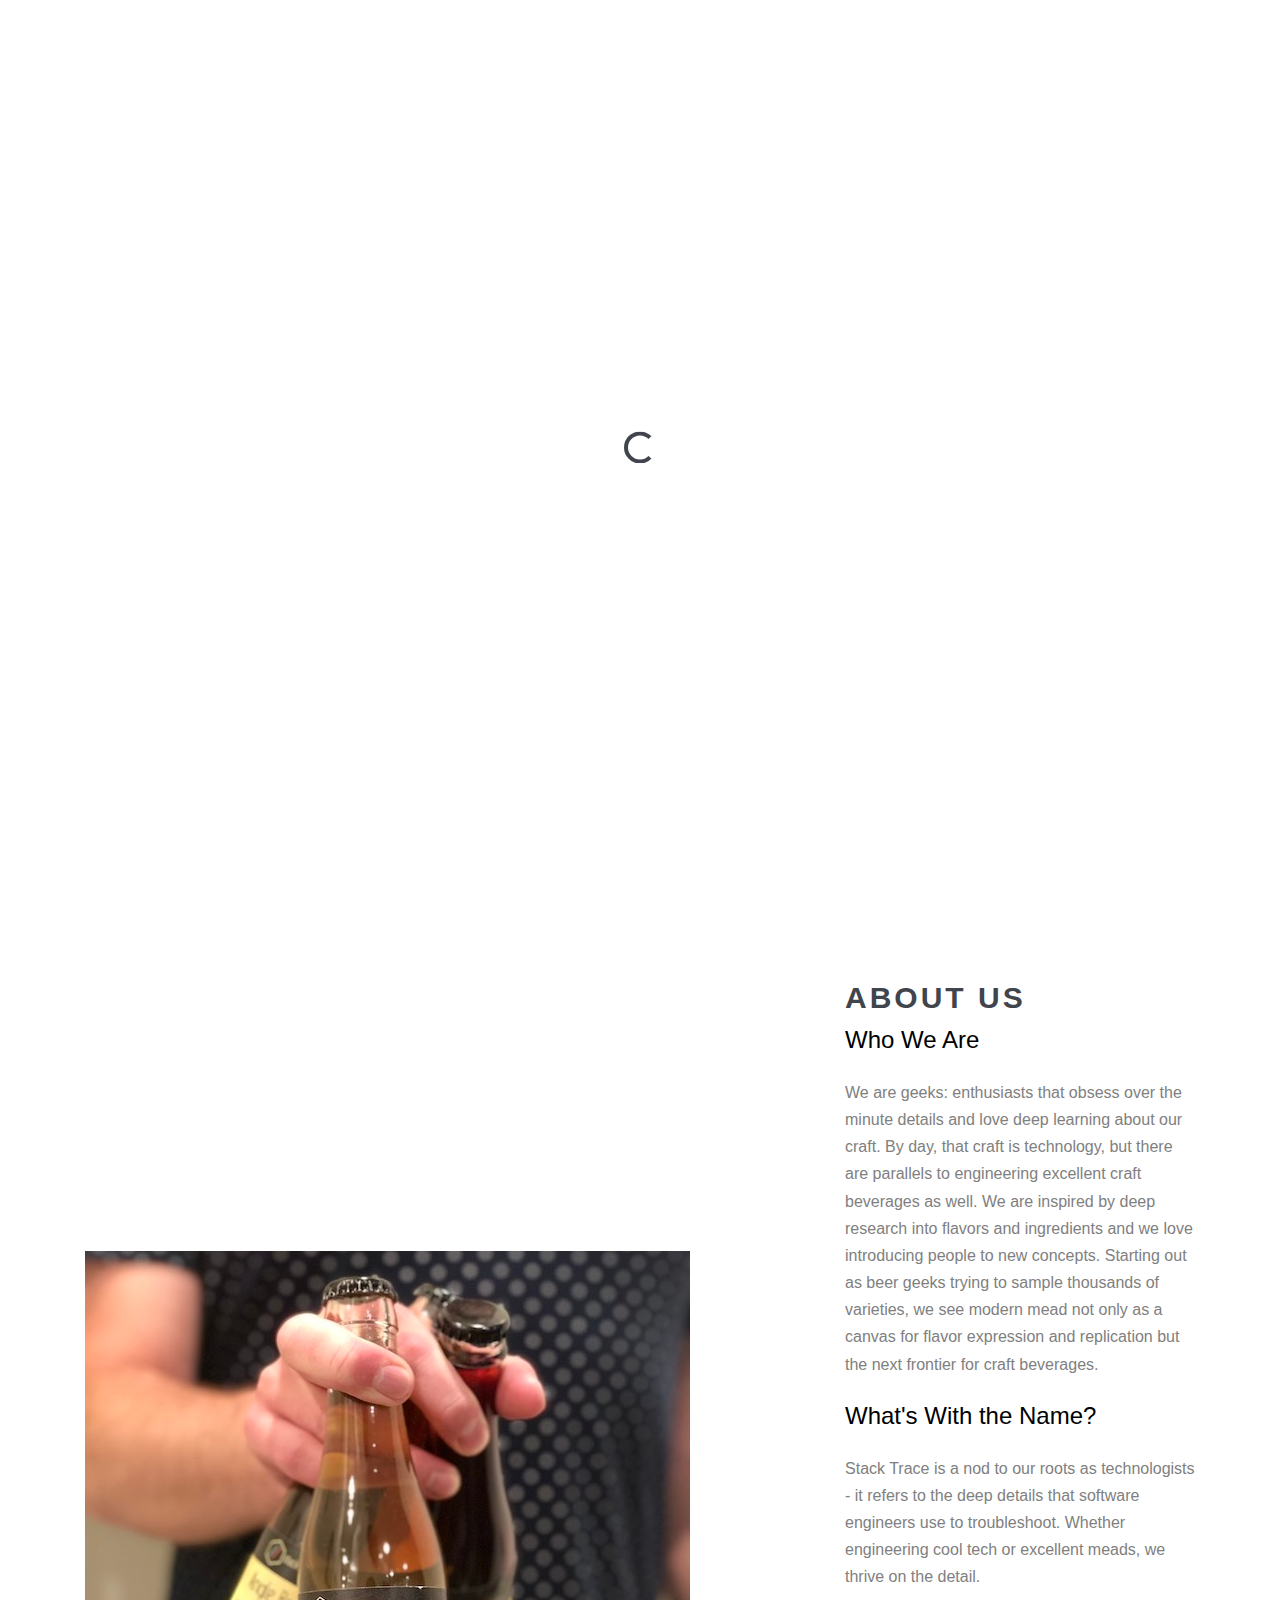
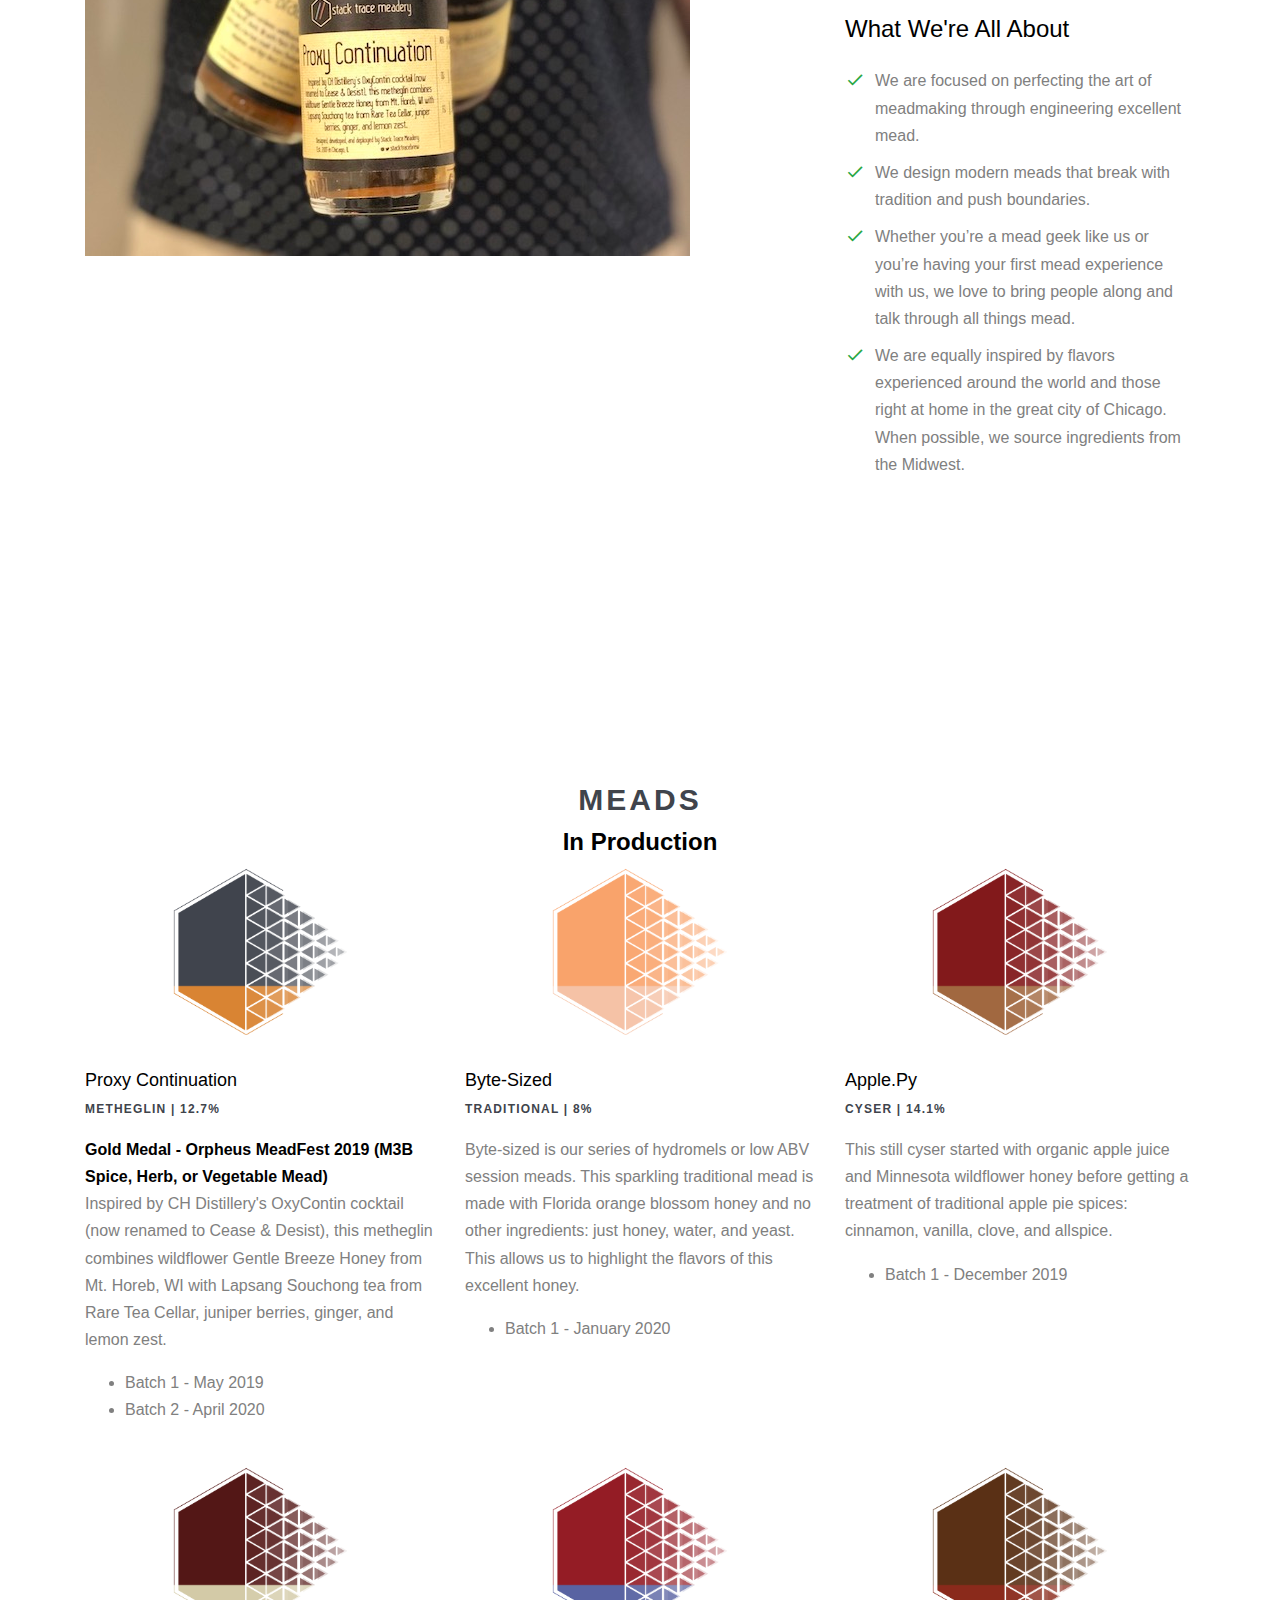
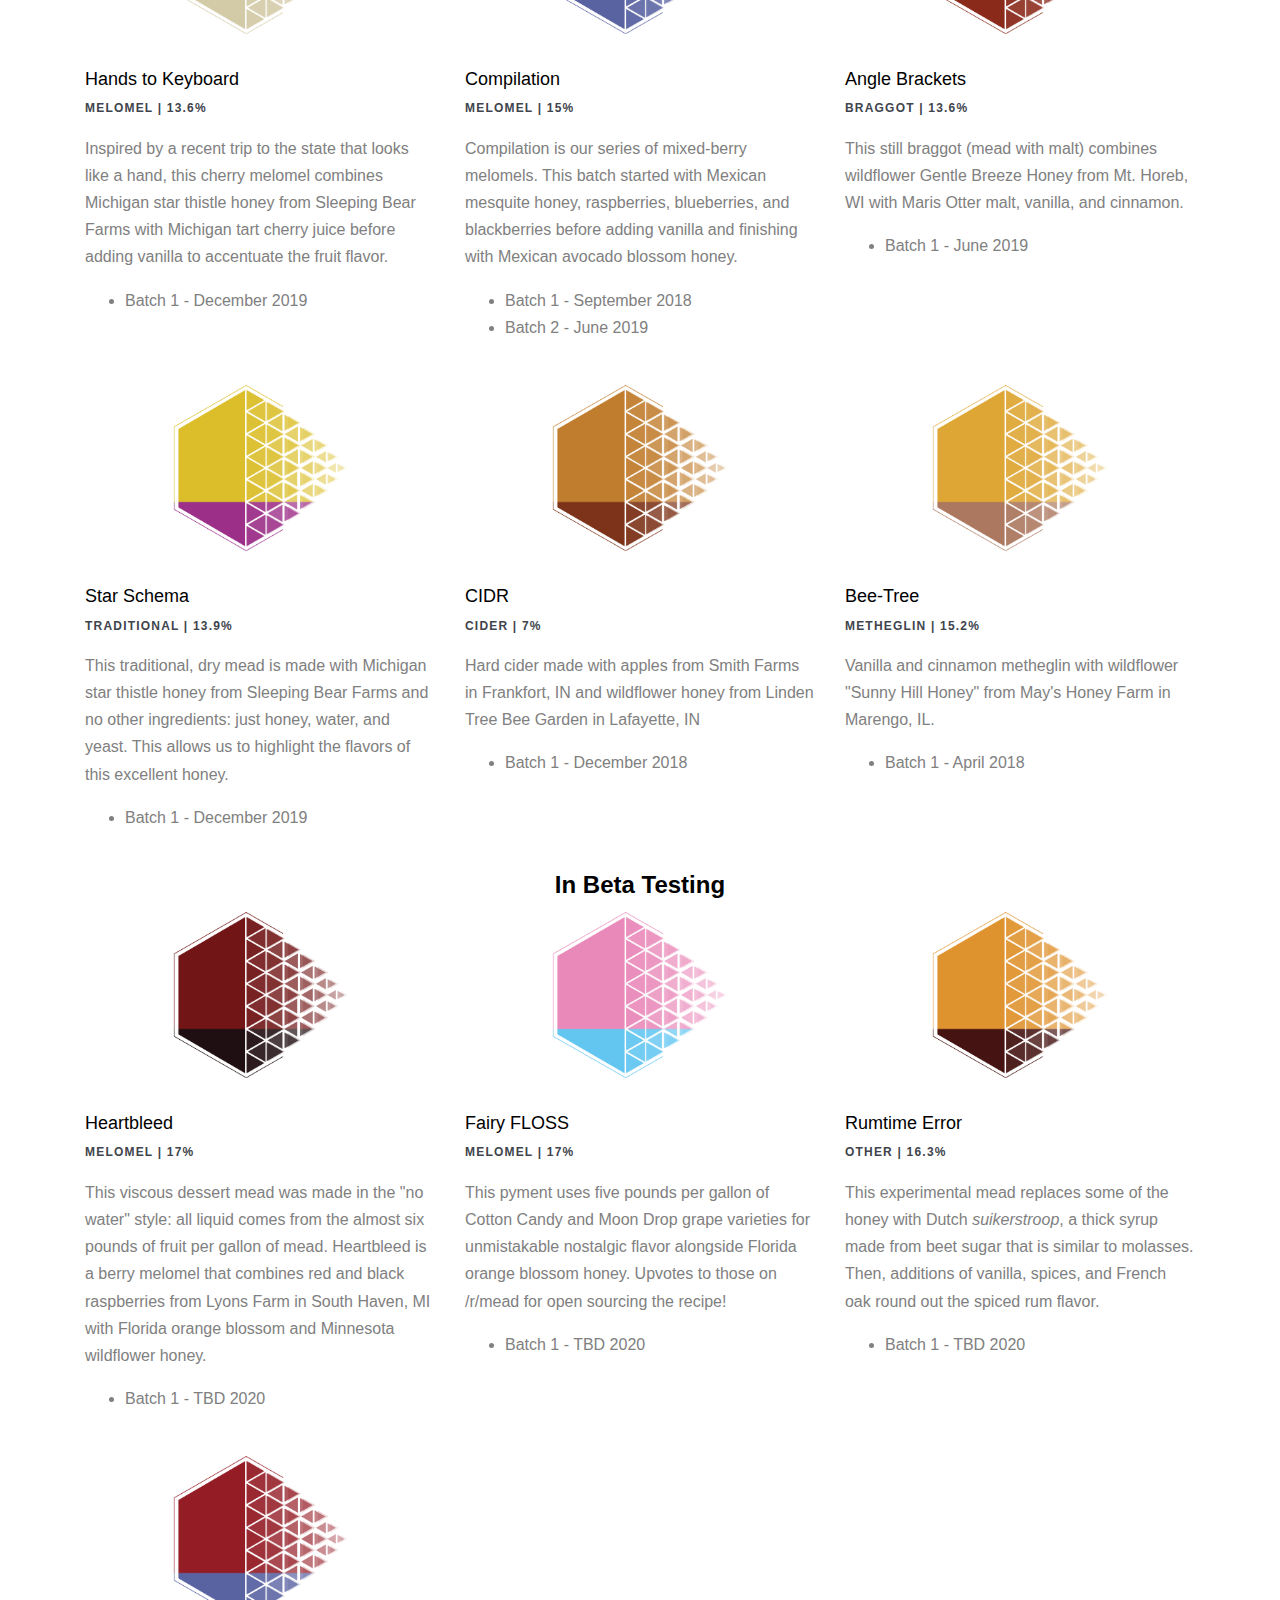
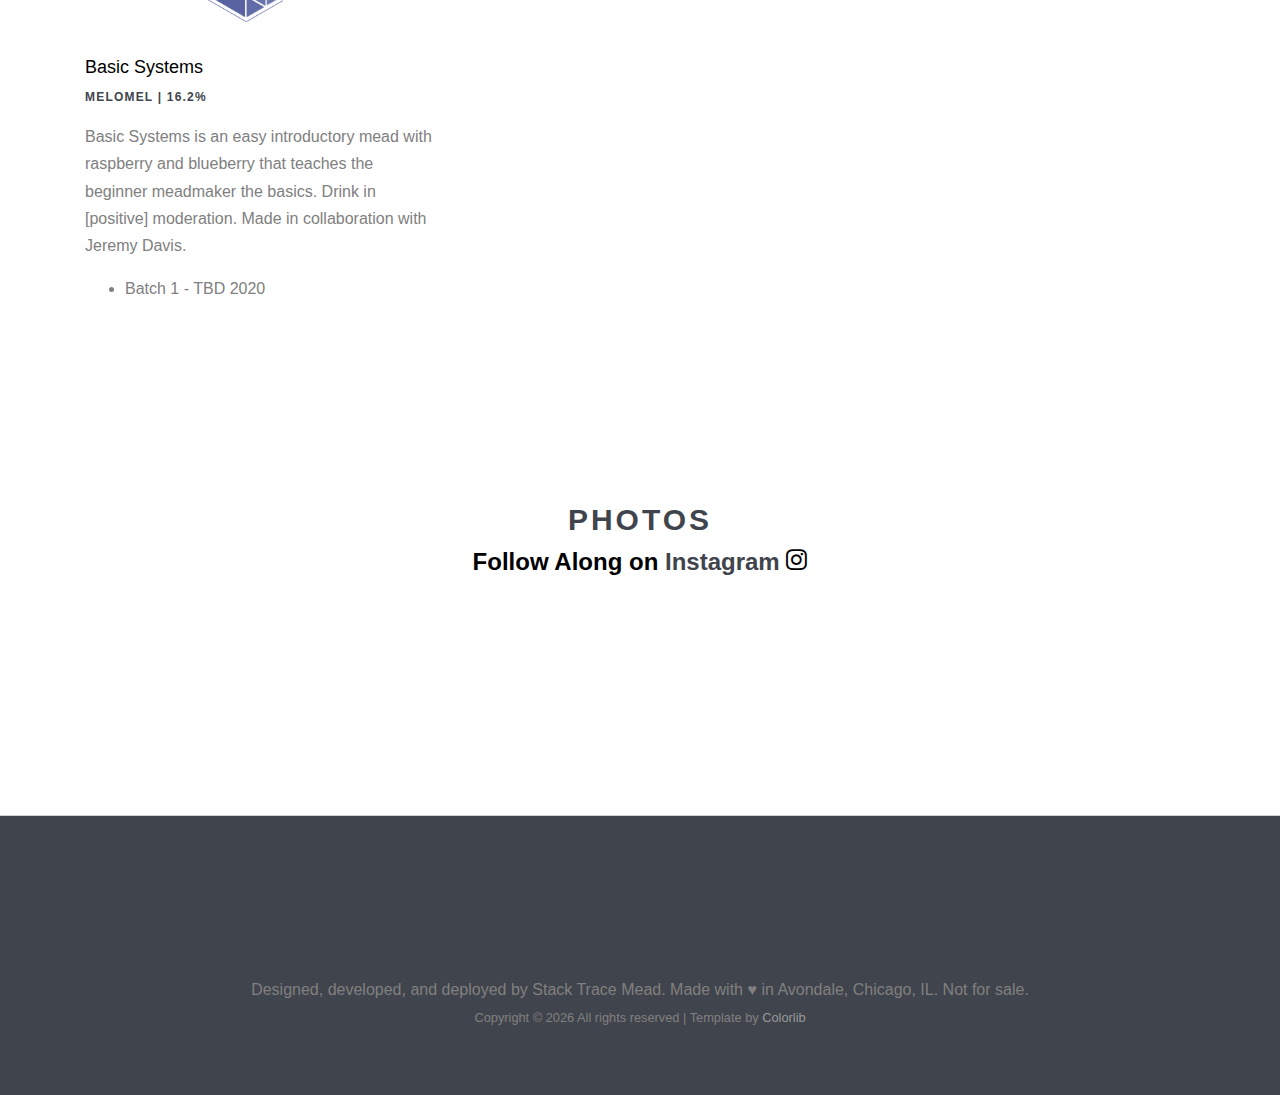
==== commit b8eab3d3: "modal navigation closes modal, updated links and styling" ====
--- a/v2/index.html
+++ b/v2/index.html
@@ -84,7 +84,7 @@
                       <a href="#" class="site-menu-toggle js-menu-toggle text-white"><span class="icon-menu h3"></span></a>
                     </div>
                     <ul class="site-menu main-menu js-clone-nav d-none d-lg-block">
-                      <li><a href="#us" class="nav-link">Who We Are</a></li>
+                      <li><a href="#us" class="nav-link">About Us</a></li>
                       <li><a href="#meads" class="nav-link">Meads</a></li>
                       <li><a href="#photos" class="nav-link">Photos</a></li>
                     </ul>
@@ -125,8 +125,8 @@
               <img src="images/us.jpg" alt="Image" class="img-fluid" />
             </div>
             <div class="col-lg-4 ml-auto">
-              <span class="sub-title">Who We Are</span>
-              <h3 class="mb-4">Who We Are</h3>
+              <h3>About Us</h3>
+              <h4 class="mb-4">Who We Are</h4>
               <p class="mb-4">
                 We are geeks: enthusiasts that obsess over the minute details and love deep learning
                 about our craft. By day, that craft is technology, but there are parallels to
@@ -168,8 +168,8 @@
         <div class="container">
           <div class="row justify-content-center">
             <div class="col-md-7 text-center">
-              <span class="sub-title">Meads</span>
-              <h2 class="font-weight-bold text-black">Our Meads</h2>
+              <h3>Meads</h3>
+              <h4 class="font-weight-bold text-black">In Production</h4>
             </div>
           </div>
 
@@ -352,7 +352,7 @@
 
           <div class="row justify-content-center">
             <div class="col-md-7 text-center">
-              <h2 class="font-weight-bold text-black">Coming Soon</h2>
+              <h4 class="font-weight-bold text-black">In Beta Testing</h4>
             </div>
           </div>
 
@@ -421,7 +421,7 @@
                 </ul>
               </div>
             </div>
-
+          </div>
         </div>
       </div>
 
@@ -429,13 +429,12 @@
         <div class="container">
           <div class="row justify-content-center">
             <div class="col-md-7 text-center">
-              <span class="sub-title">Photos</span>
-              <h2 class="font-weight-bold text-black">
+              <h3>Photos</h3>
+              <h4 class="font-weight-bold text-black">
                 Follow Along on
-                <a href="https://www.instagram.com/stacktracemead" target="_blank"
-                  >Instagram <span class="icon-instagram"></span
-                ></a>
-              </h2>
+                <a href="https://www.instagram.com/stacktracemead" target="_blank">Instagram</a>
+                <span class="icon-instagram"></span>
+              </h4>
             </div>
           </div>
           <div class="row">
--- a/v2/css/style.css
+++ b/v2/css/style.css
@@ -23,6 +23,17 @@
 
 h1, h2, h3, h4, h5, h6 {
   color: #000; }
+
+h2 a { text-decoration: underline; }
+
+h3 {
+  font-size: 30px;
+  display: block;
+  text-transform: uppercase;
+  letter-spacing: .1em;
+  font-weight: 700;
+  color: #40444C;
+  margin-bottom: 10px; }
 
 .text-black {
   color: #000 !important; }
@@ -772,10 +783,7 @@
       .about-section .img-years .years {
         font-size: 80px; } }
 
-.about-section h3 {
-  font-size: 30px;
-  font-weight: bold;
-  color: #000; }
+
 
 .media.custom-media .icon {
   position: relative;
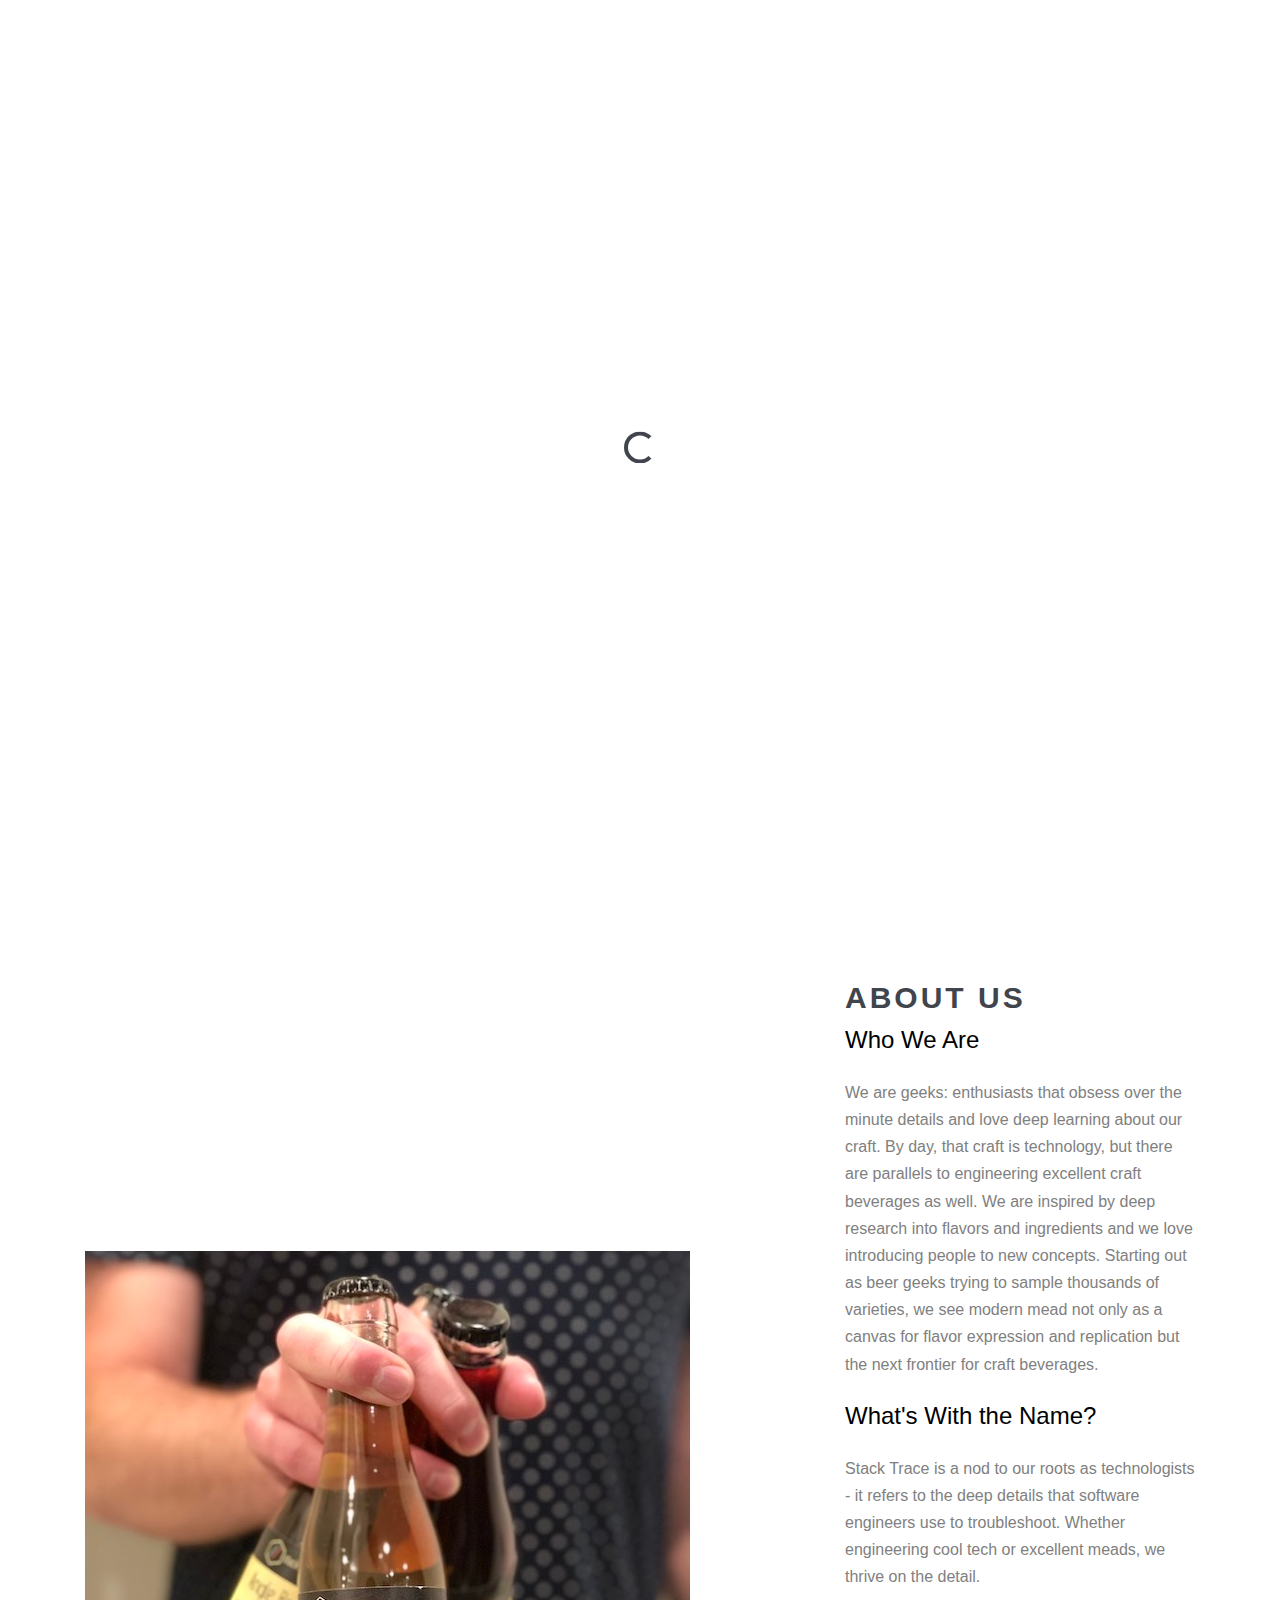
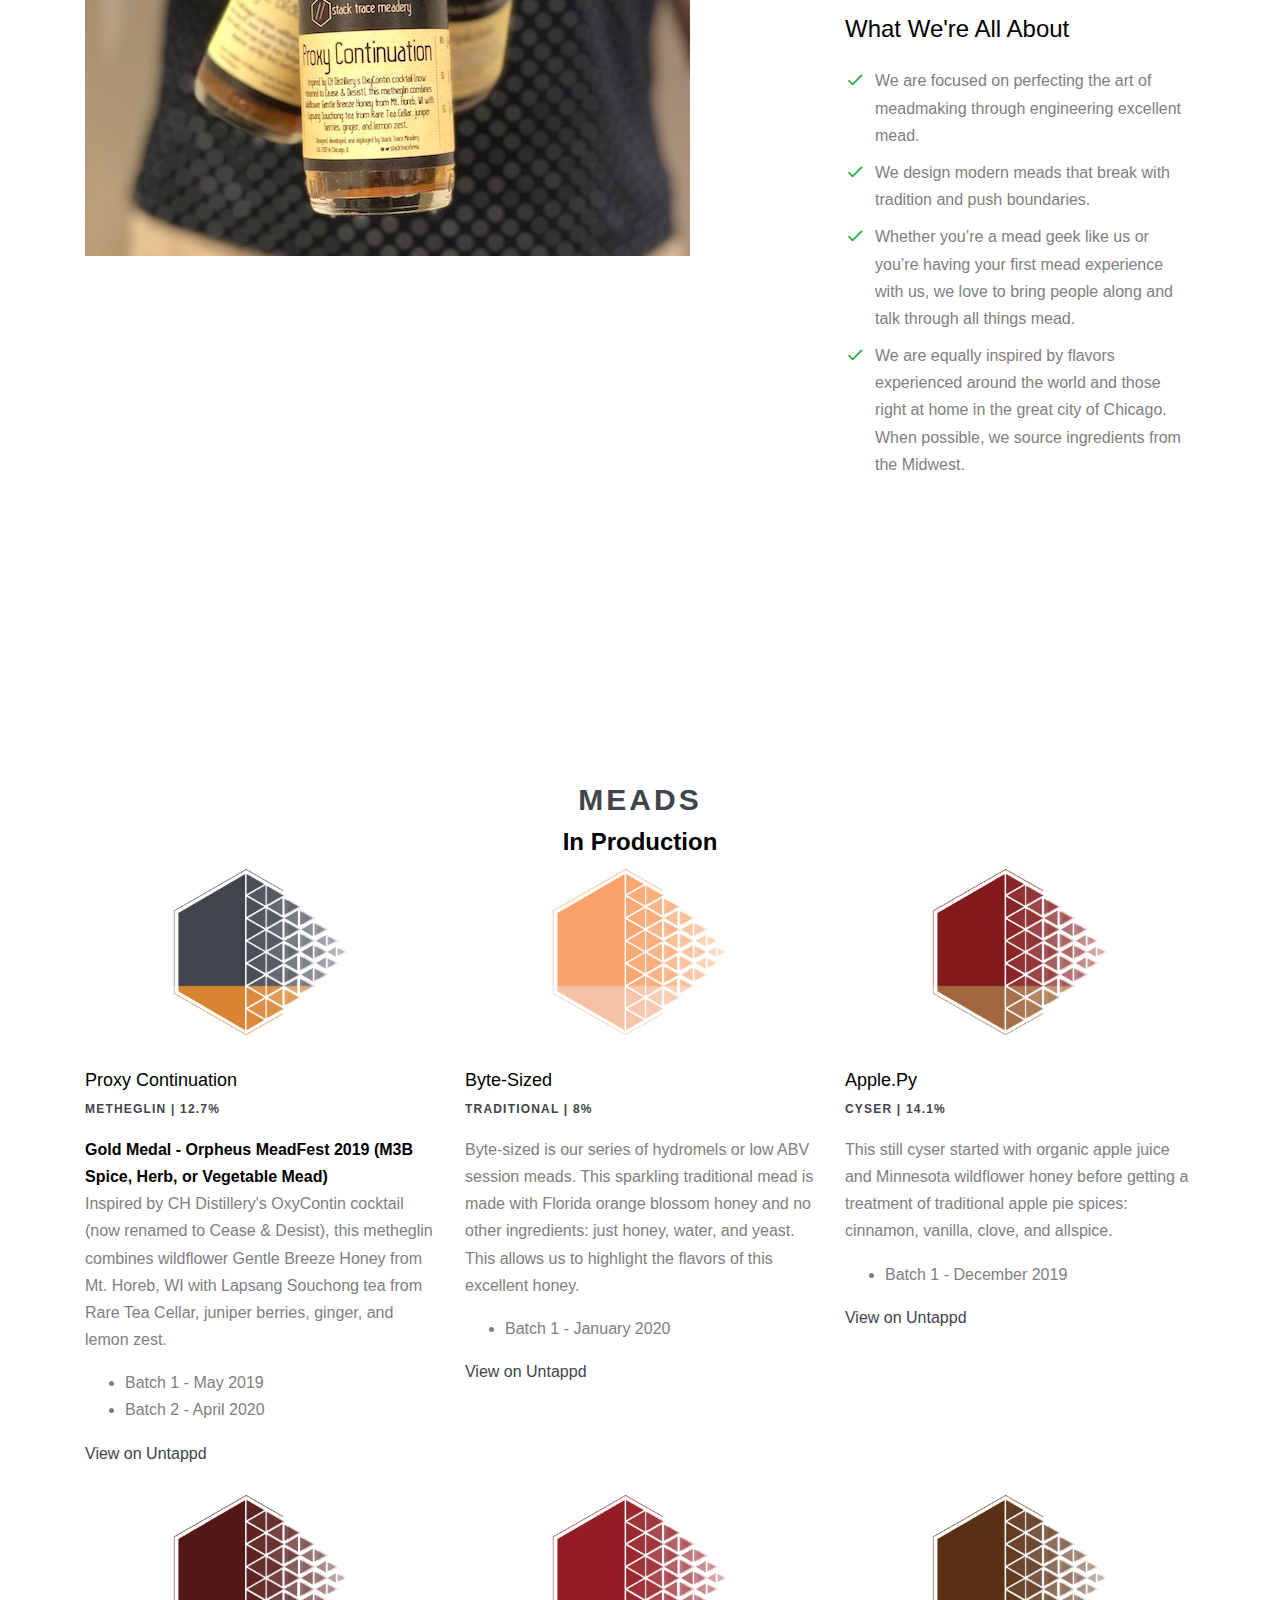
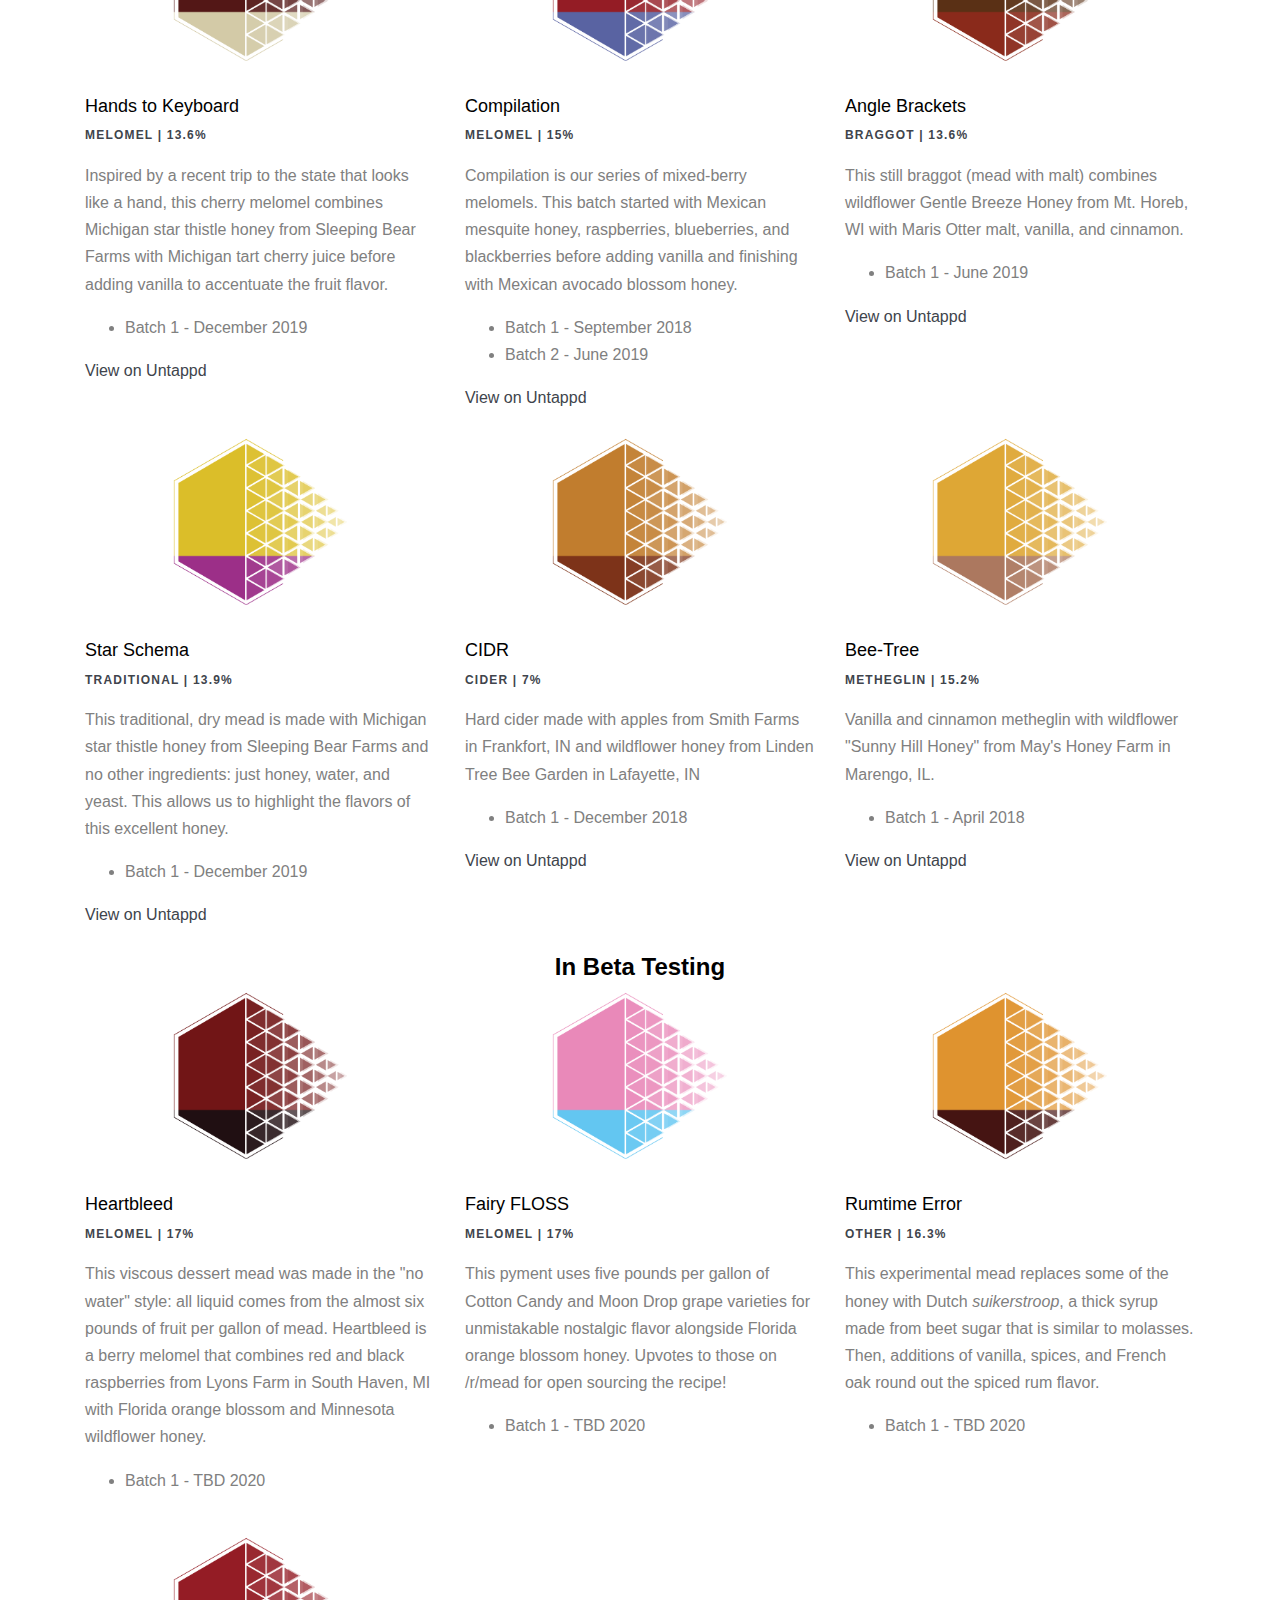
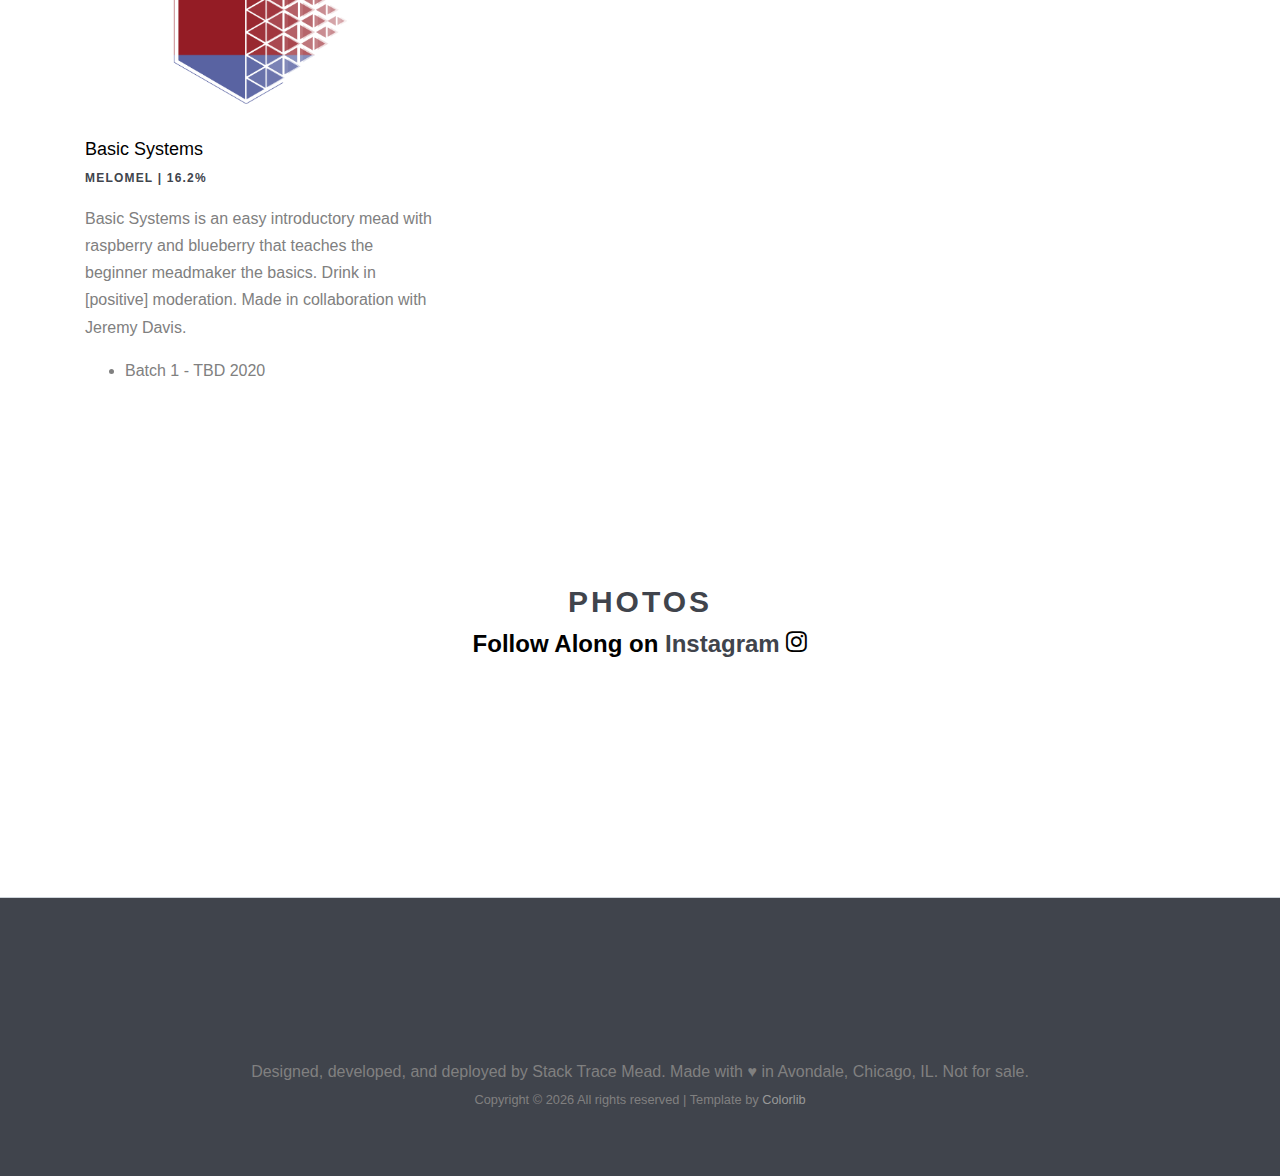
==== commit 96218307: "Untappd links" ====
--- a/v2/index.html
+++ b/v2/index.html
@@ -195,6 +195,7 @@
                   <li>Batch 1 - May 2019</li>
                   <li>Batch 2 - April 2020</li>
                 </ul>
+                <div><a href="https://untappd.com/b/stack-trace-mead-proxy-continuation/3066604" target="_blank">View on Untappd</a></div>
               </div>
             </div>
 
@@ -215,6 +216,7 @@
                 <ul>
                   <li>Batch 1 - January 2020</li>
                 </ul>
+                <div><a href="https://untappd.com/b/stack-trace-mead-byte-sized/3630043" target="_blank">View on Untappd</a></div>
               </div>
             </div>
 
@@ -234,6 +236,7 @@
                 <ul>
                   <li>Batch 1 - December 2019</li>
                 </ul>
+                <div><a href="https://untappd.com/b/stack-trace-mead-apple-py/3603420" target="_blank">View on Untappd</a></div>
               </div>
             </div>
 
@@ -253,6 +256,7 @@
                 <ul>
                   <li>Batch 1 - December 2019</li>
                 </ul>
+                <div><a href="https://untappd.com/b/stack-trace-mead-hands-to-keyboard/3603418" target="_blank">View on Untappd</a></div>
               </div>
             </div>
 
@@ -273,6 +277,7 @@
                   <li>Batch 1 - September 2018</li>
                   <li>Batch 2 - June 2019</li>
                 </ul>
+                <div><a href="https://untappd.com/b/stack-trace-mead-compilation-batch-1/3120237" target="_blank">View on Untappd</a></div>
               </div>
             </div>
 
@@ -291,6 +296,7 @@
                 <ul>
                   <li>Batch 1 - June 2019</li>
                 </ul>
+                <div><a href="https://untappd.com/b/stack-trace-mead-angle-brackets/3251662" target="_blank">View on Untappd</a></div>
               </div>
             </div>
 
@@ -310,6 +316,7 @@
                 <ul>
                   <li>Batch 1 - December 2019</li>
                 </ul>
+                <div><a href="https://untappd.com/b/stack-trace-mead-star-schema/3603416" target="_blank">View on Untappd</a></div>
               </div>
             </div>
 
@@ -328,6 +335,7 @@
                 <ul>
                   <li>Batch 1 - December 2018</li>
                 </ul>
+                <div><a href="https://untappd.com/b/stack-trace-mead-cidr/2976048" target="_blank">View on Untappd</a></div>
               </div>
             </div>
 
@@ -346,6 +354,7 @@
                 <ul>
                   <li>Batch 1 - April 2018</li>
                 </ul>
+                <div><a href="https://untappd.com/b/stack-trace-mead-bee-tree/2254631" target="_blank">View on Untappd</a></div>
               </div>
             </div>
           </div>
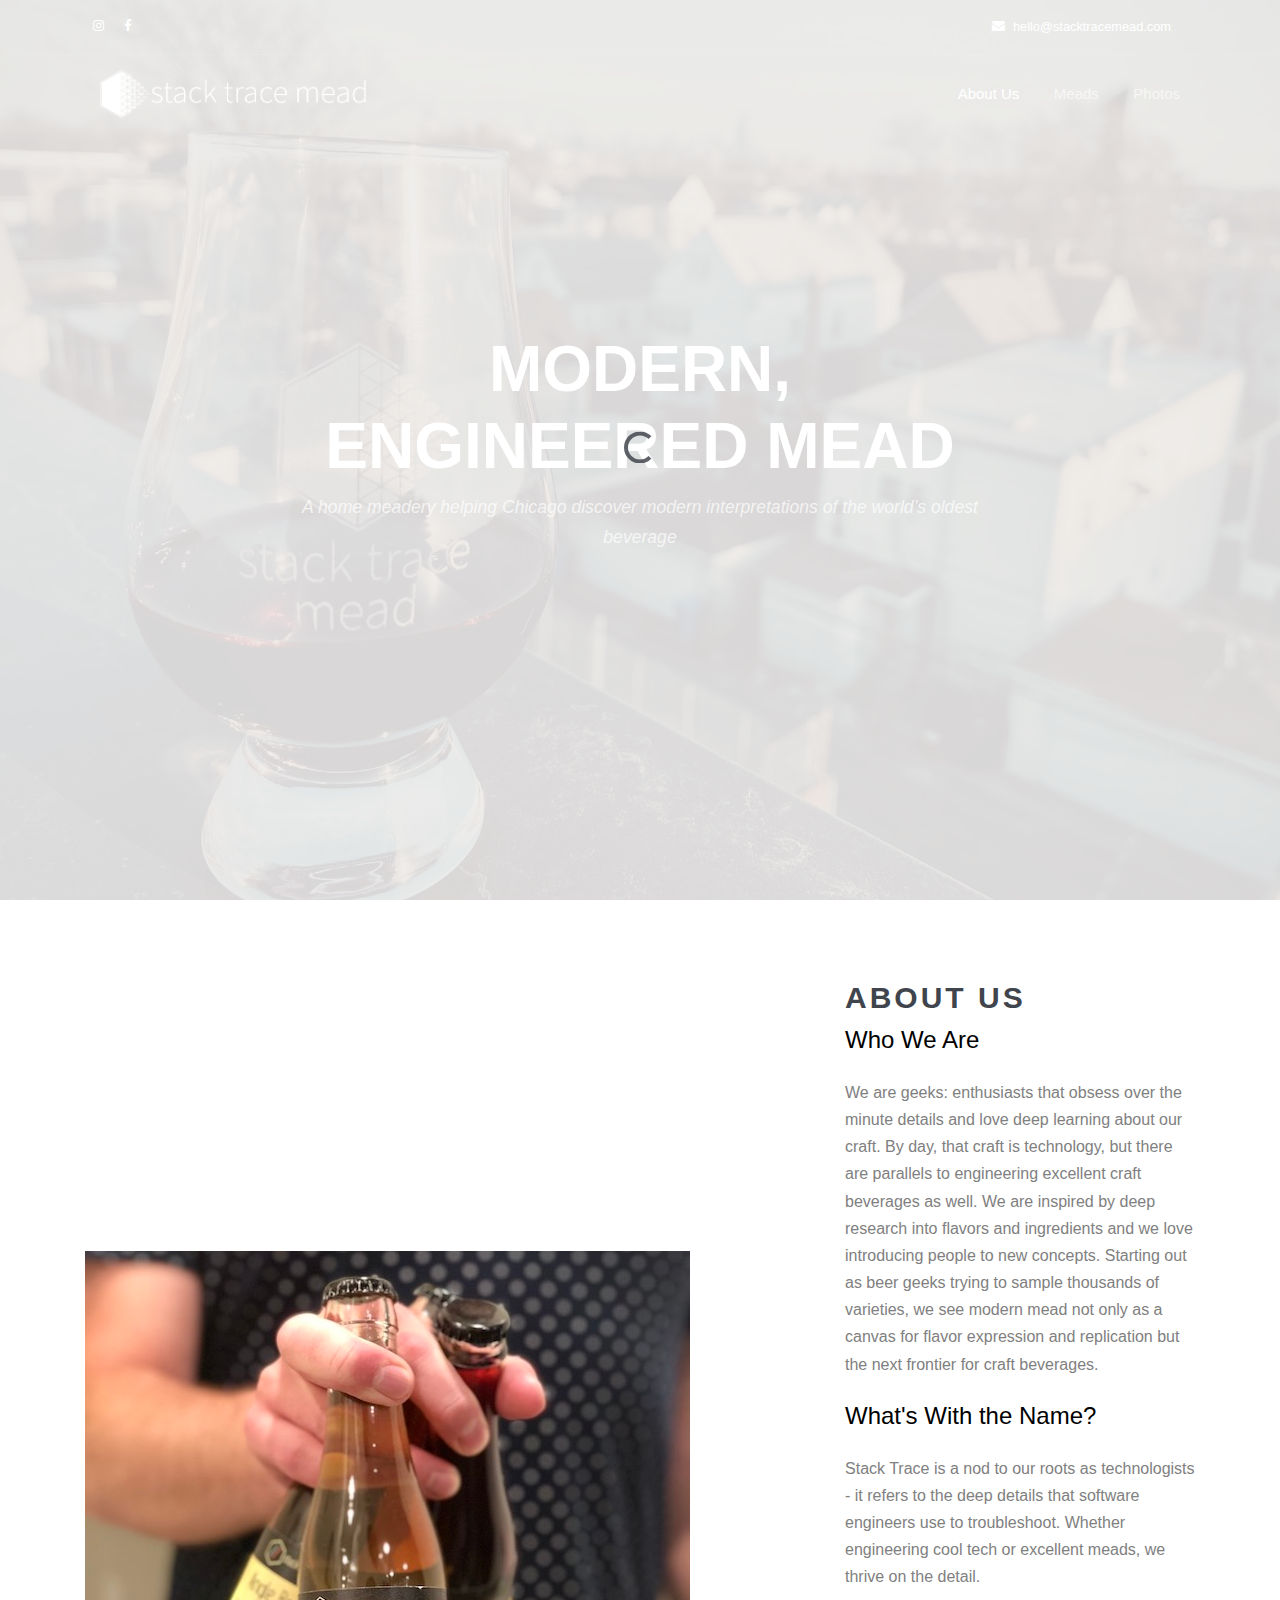
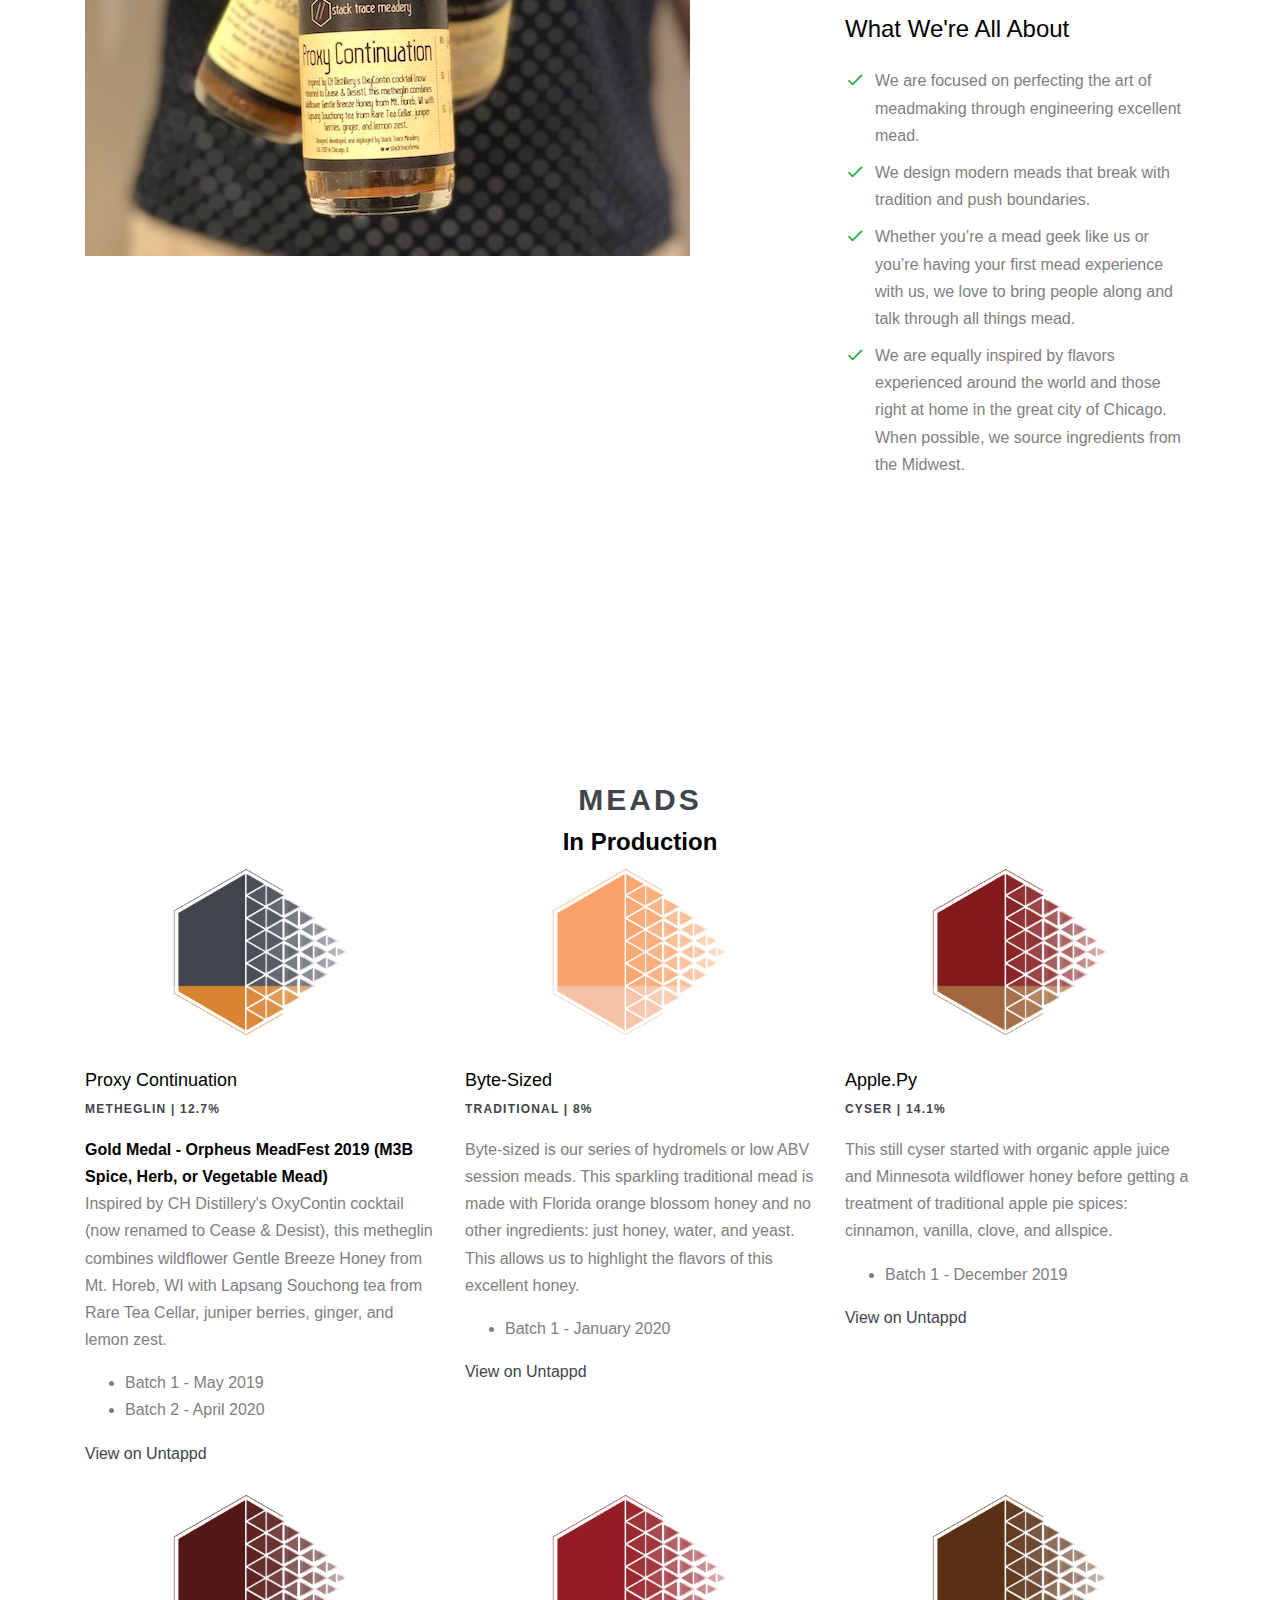
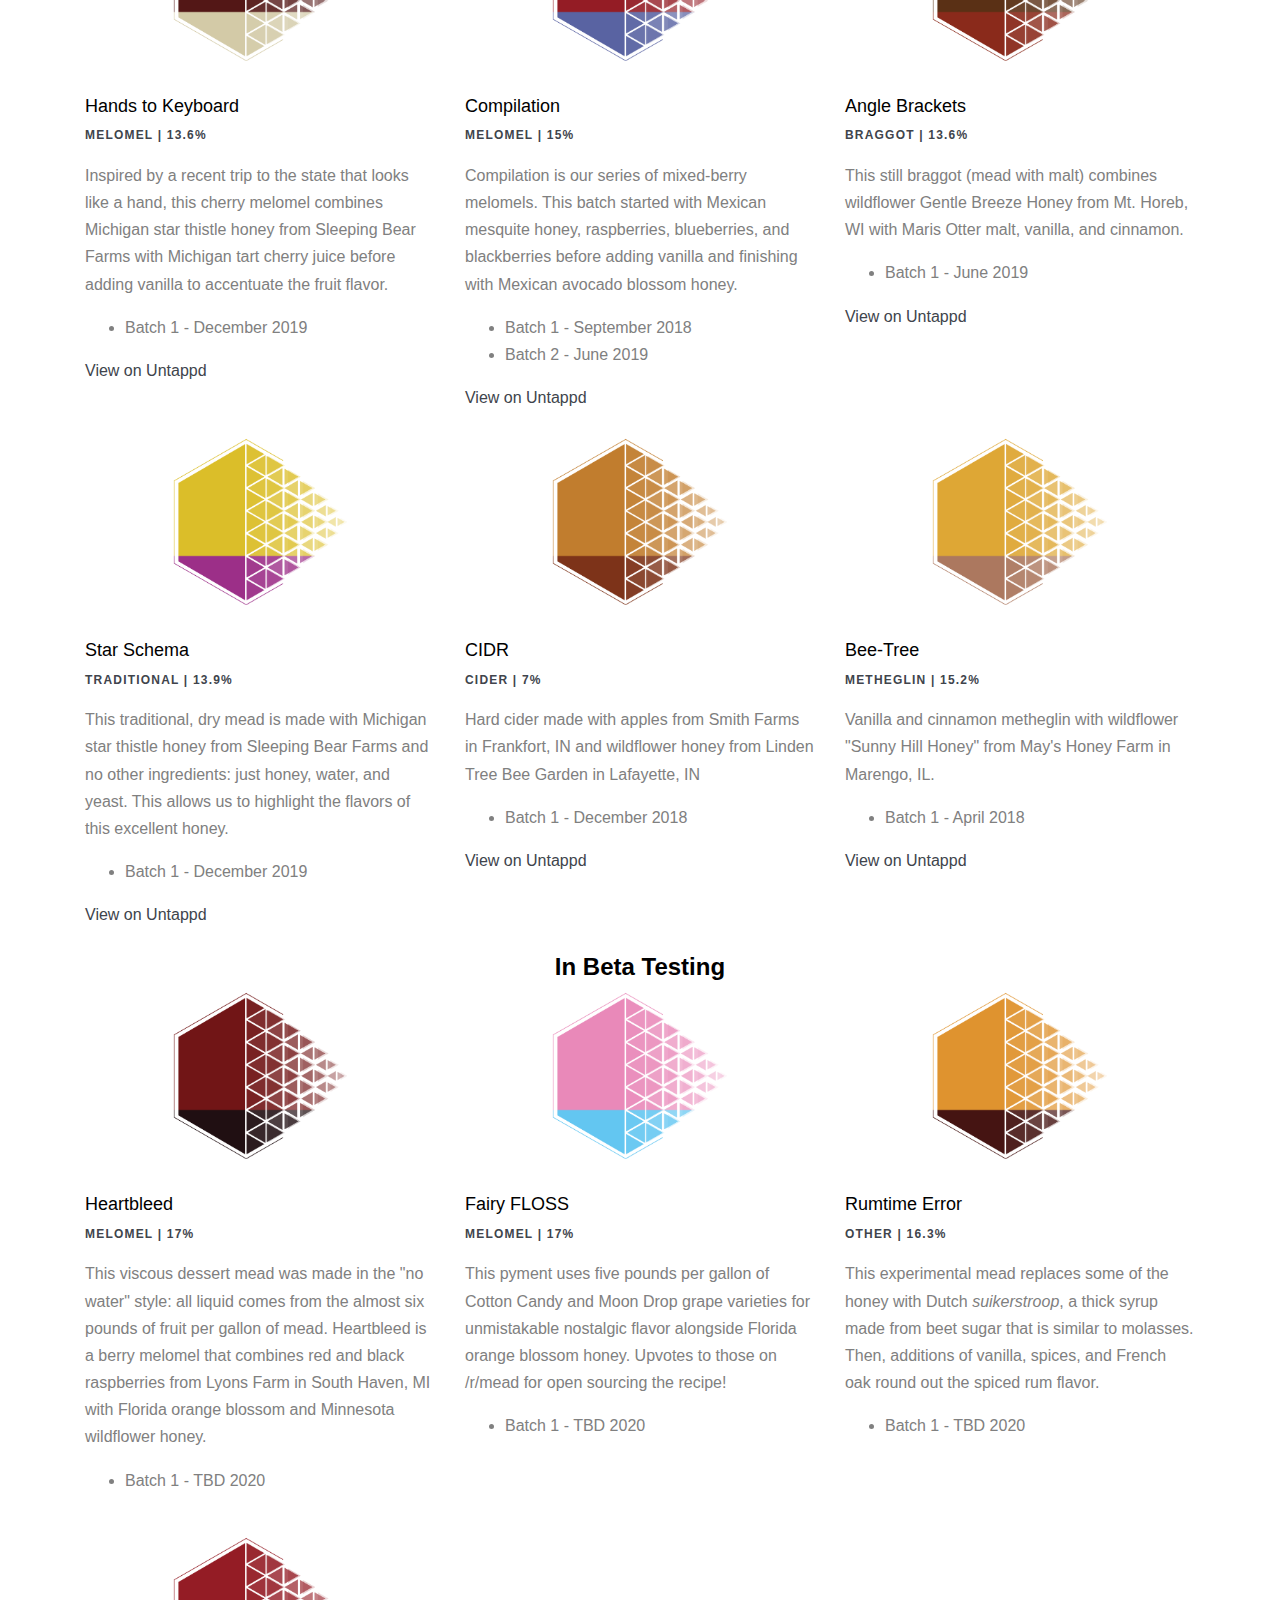
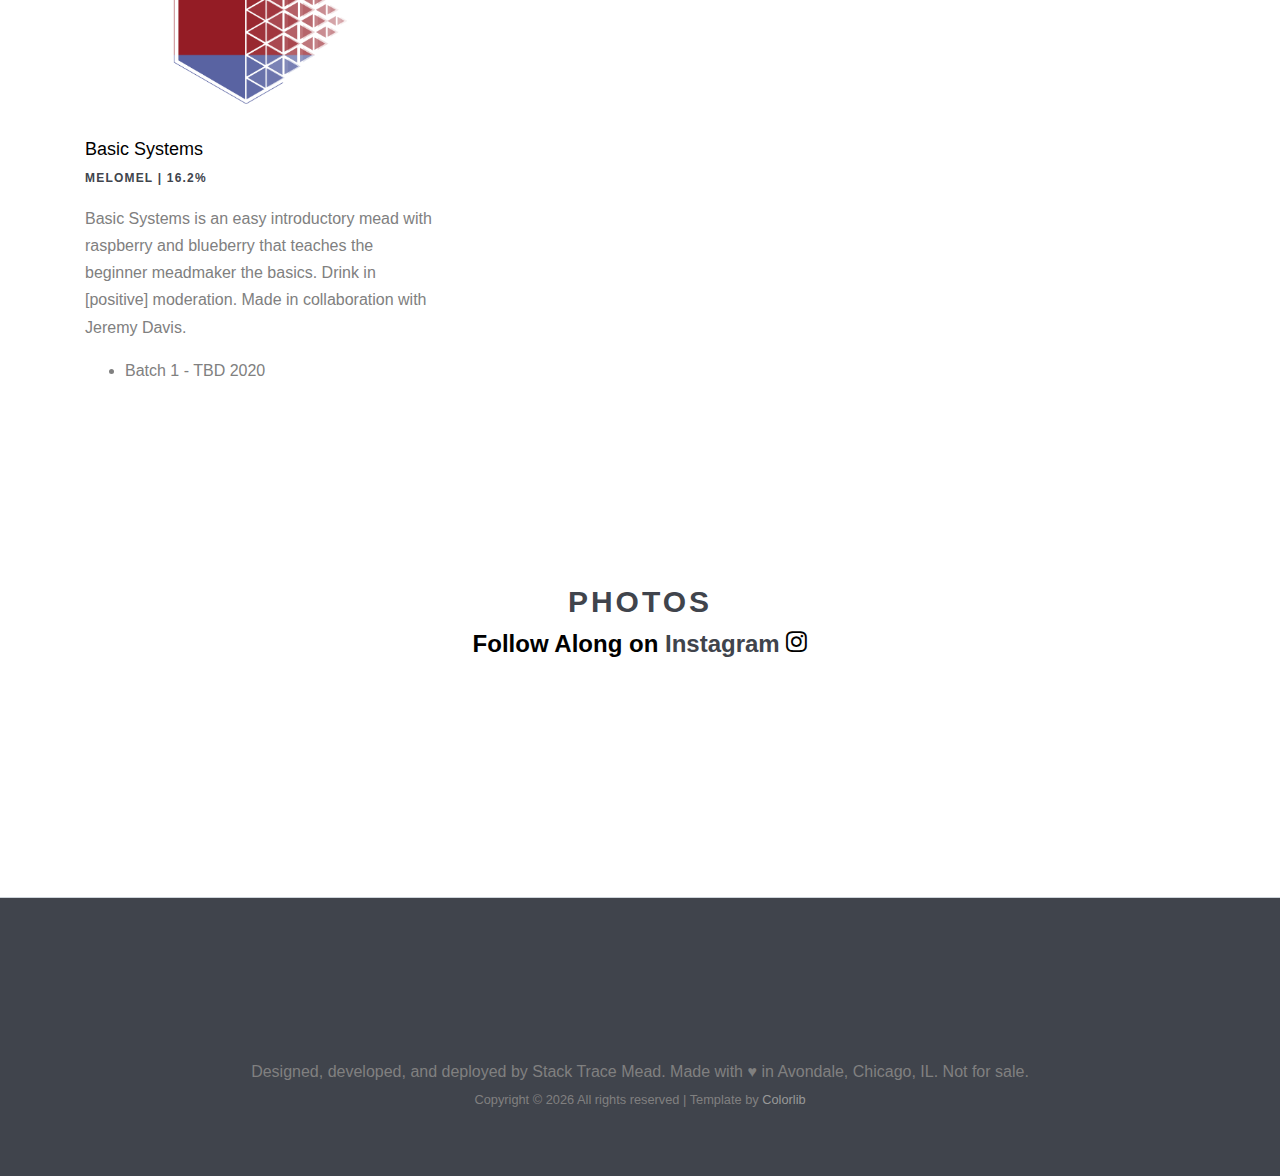
==== commit d3f4bff4: "take 2" ====
--- a/v2/index.html
+++ b/v2/index.html
@@ -97,8 +97,7 @@
       </div>
 
       <div
-        class="site-blocks-cover overlay"
-        style="background-image: url(images/hero_bg_1.jpg);"
+        class="site-blocks-cover overlay hero"
         data-aos="fade"
         data-stellar-background-ratio="0.5"
         id="us"
--- a/v2/css/style.css
+++ b/v2/css/style.css
@@ -35,6 +35,14 @@
   color: #40444C;
   margin-bottom: 10px; }
 
+.hero {
+  background-image: url('../images/hero_bg_1.jpg');
+  background-repeat: no-repeat;
+  background-size: cover;
+  -o-background-size: cover;
+  -moz-background-size: cover;
+  -webkit-background-size: cover;
+}
 .text-black {
   color: #000 !important; }
 
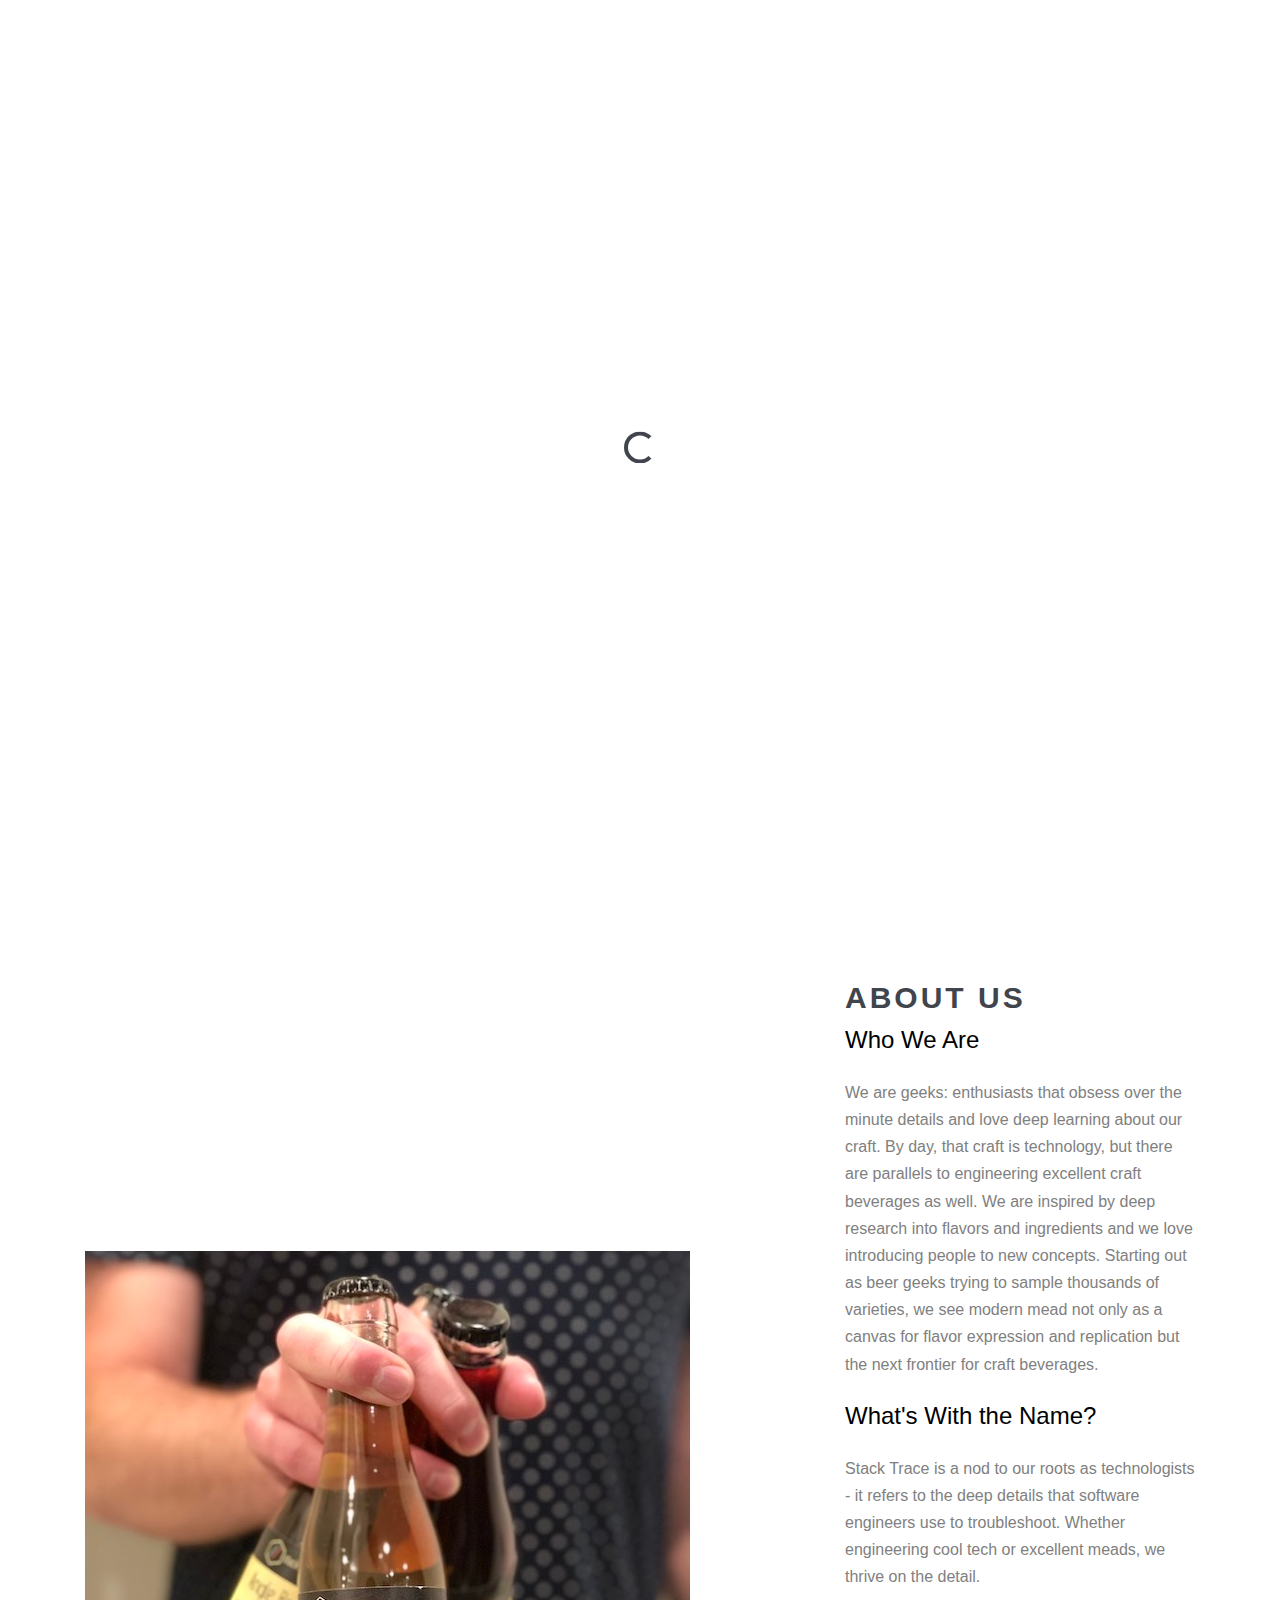
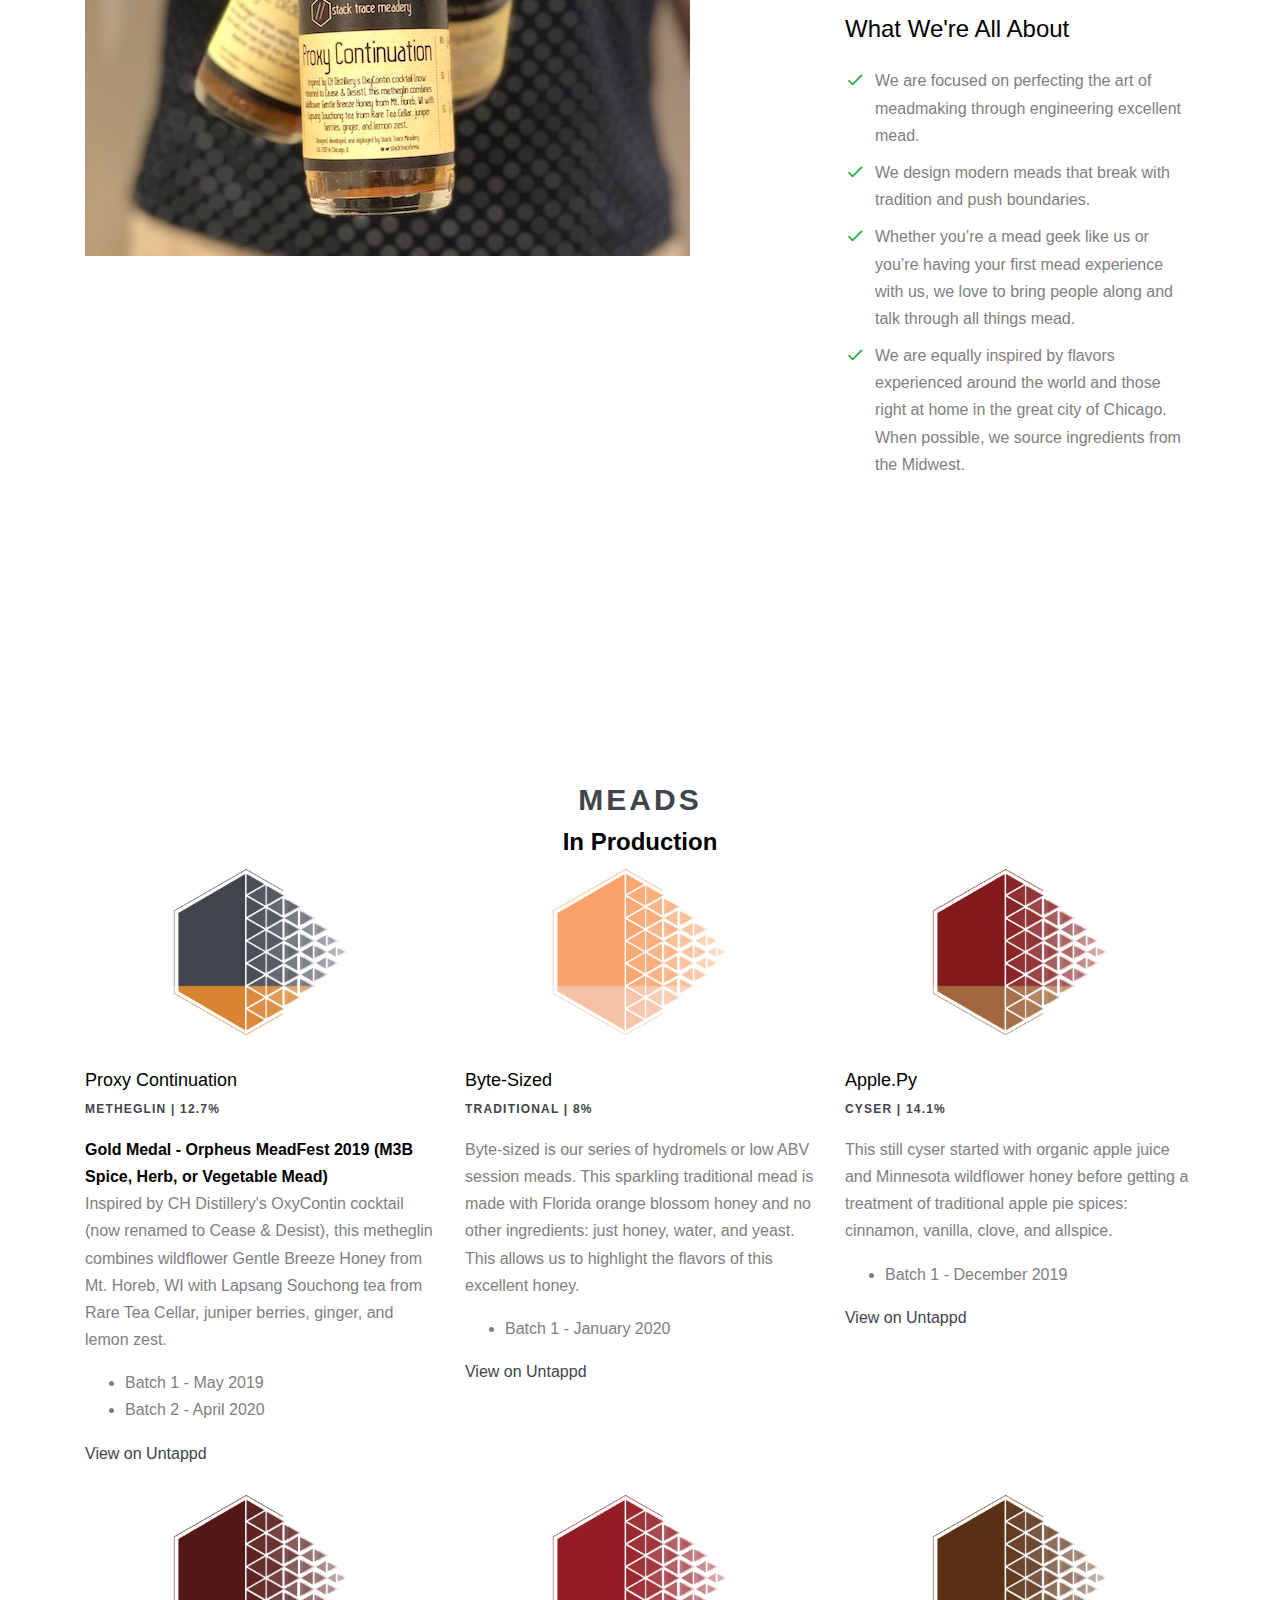
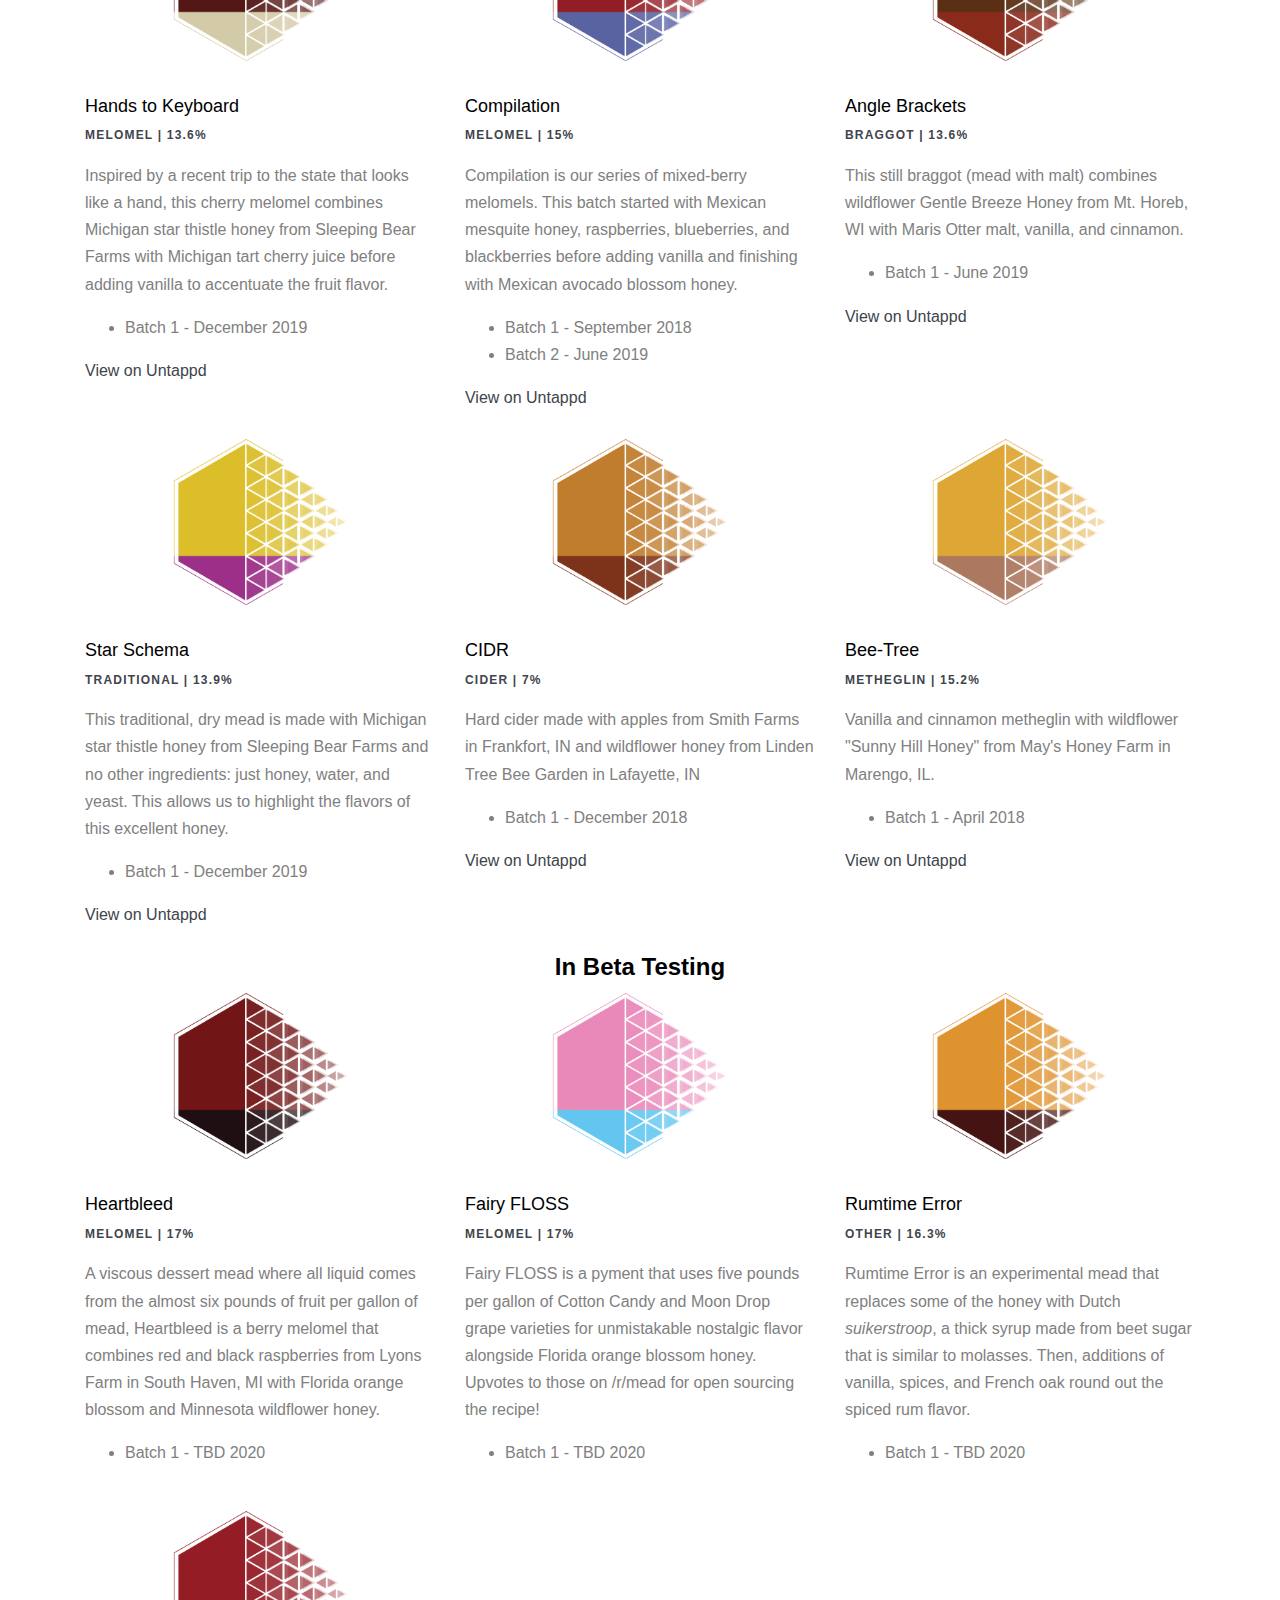
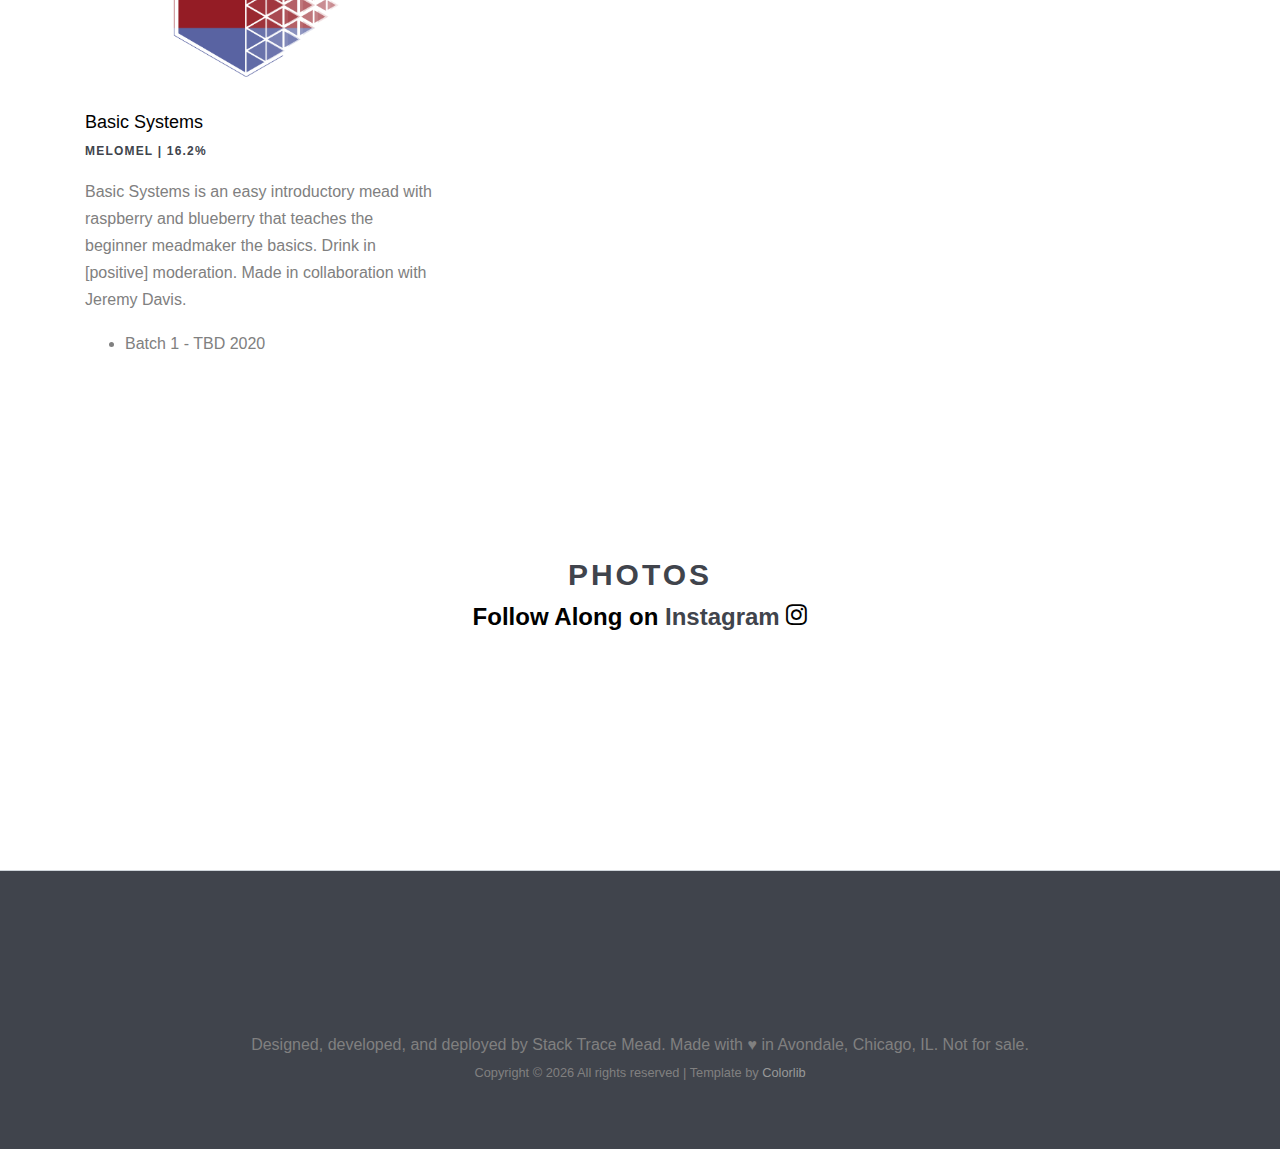
==== commit d6093a3b: "Updated mead descriptions" ====
--- a/v2/index.html
+++ b/v2/index.html
@@ -374,7 +374,7 @@
                 <h2>Heartbleed</h2>
                 <span class="sub-title d-block mb-3">Melomel | 17%</span>
                 <p>
-                  This viscous dessert mead was made in the "no water" style: all liquid comes from the almost six pounds of fruit per gallon of mead. Heartbleed is a berry melomel that combines red and black raspberries from Lyons Farm in South Haven, MI with Florida orange blossom and Minnesota wildflower honey.
+                  A viscous dessert mead where all liquid comes from the almost six pounds of fruit per gallon of mead, Heartbleed is a berry melomel that combines red and black raspberries from Lyons Farm in South Haven, MI with Florida orange blossom and Minnesota wildflower honey.
                 </p>
                 <ul>
                   <li>Batch 1 - TBD 2020</li>
@@ -391,7 +391,7 @@
                 <h2>Fairy FLOSS</h2>
                 <span class="sub-title d-block mb-3">Melomel | 17%</span>
                 <p>
-                  This pyment uses five pounds per gallon of Cotton Candy and Moon Drop grape varieties for unmistakable nostalgic flavor alongside Florida orange blossom honey. Upvotes to those on /r/mead for open sourcing the recipe!                </p>
+                  Fairy FLOSS is a pyment that uses five pounds per gallon of Cotton Candy and Moon Drop grape varieties for unmistakable nostalgic flavor alongside Florida orange blossom honey. Upvotes to those on /r/mead for open sourcing the recipe!</p>
                 <ul>
                   <li>Batch 1 - TBD 2020</li>
                 </ul>
@@ -407,7 +407,7 @@
                 <h2>Rumtime Error</h2>
                 <span class="sub-title d-block mb-3">Other | 16.3%</span>
                 <p>
-                  This experimental mead replaces some of the honey with Dutch <i>suikerstroop</i>, a thick syrup made from beet sugar that is similar to molasses. Then, additions of vanilla, spices, and French oak round out the spiced rum flavor.                </p>
+                  Rumtime Error is an experimental mead that replaces some of the honey with Dutch <i>suikerstroop</i>, a thick syrup made from beet sugar that is similar to molasses. Then, additions of vanilla, spices, and French oak round out the spiced rum flavor.</p>
                 <ul>
                   <li>Batch 1 - TBD 2020</li>
                 </ul>
--- a/v2/css/style.css
+++ b/v2/css/style.css
@@ -487,8 +487,7 @@
 .site-blocks-cover {
   background-size: cover;
   background-repeat: no-repeat;
-  background-position: top;
-  background-attachment: fixed; }
+  background-position: top; }
   .site-blocks-cover.overlay {
     position: relative; }
     .site-blocks-cover.overlay:before {
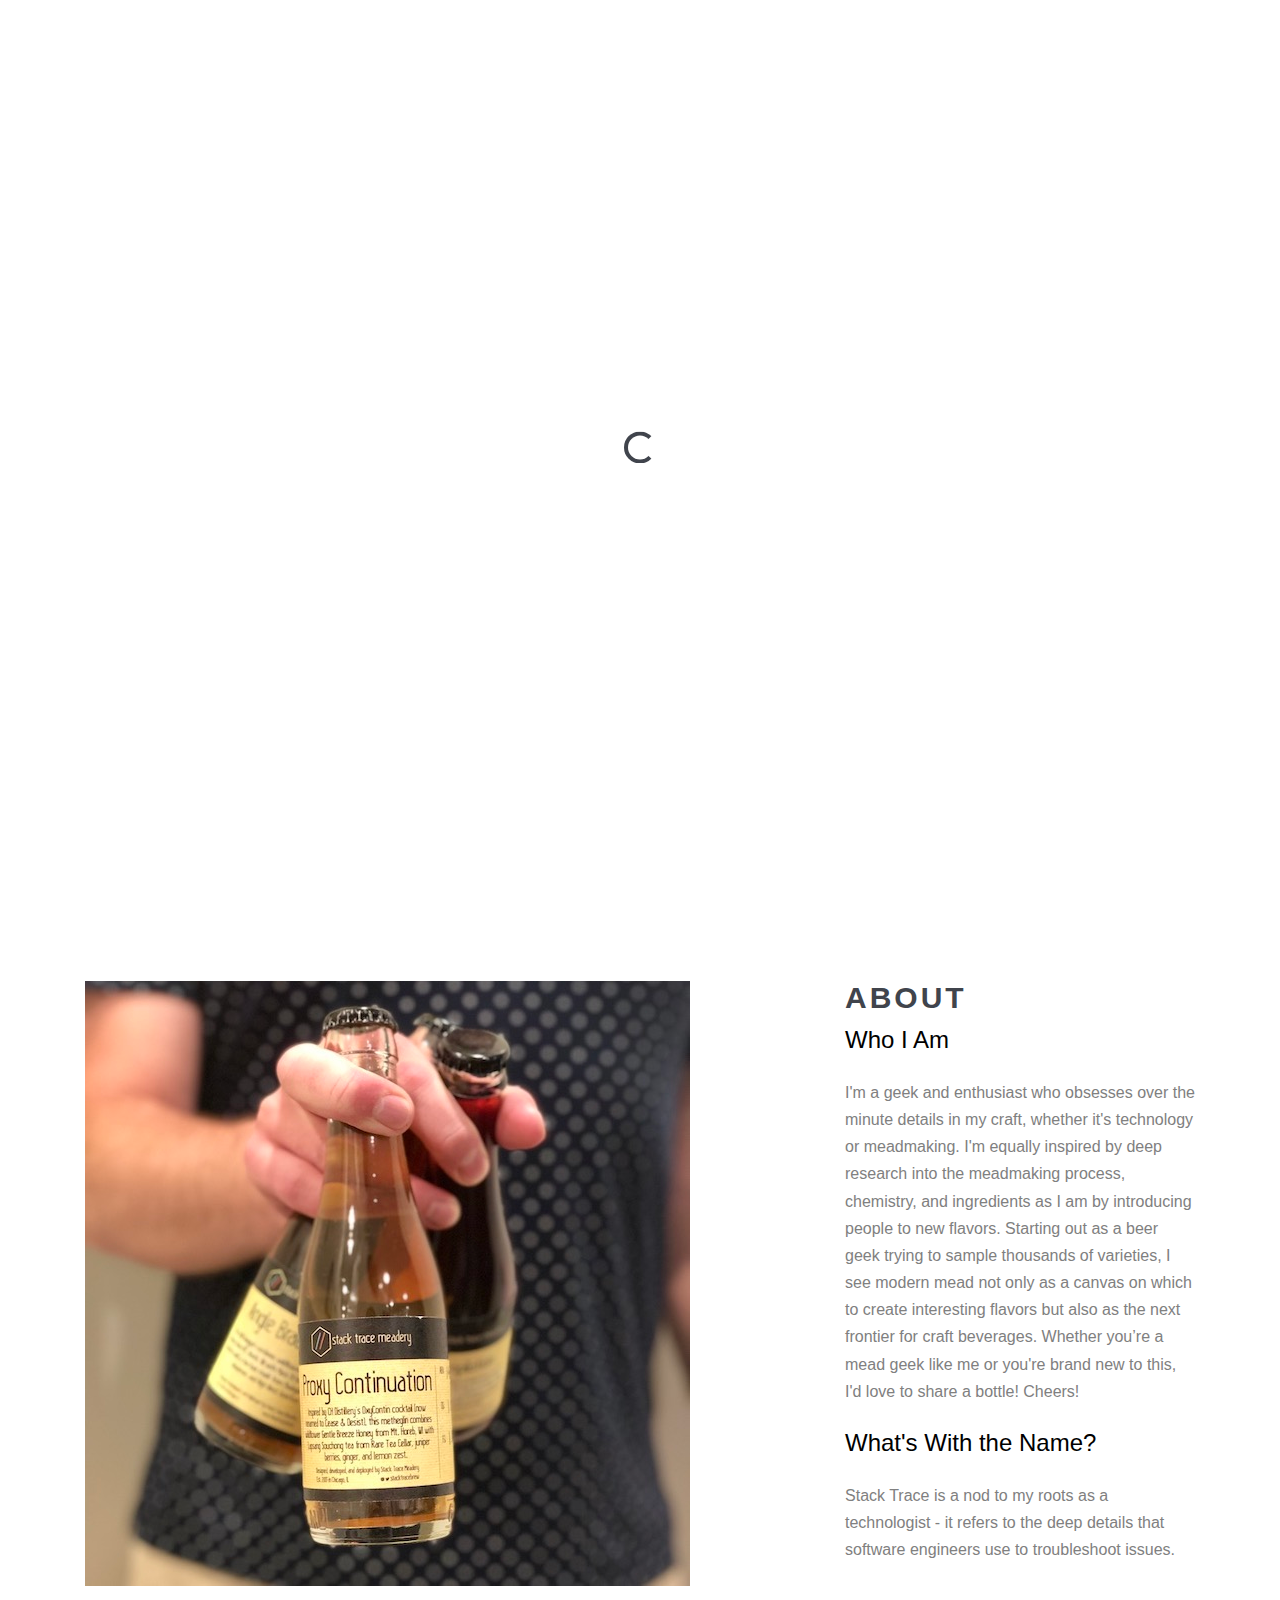
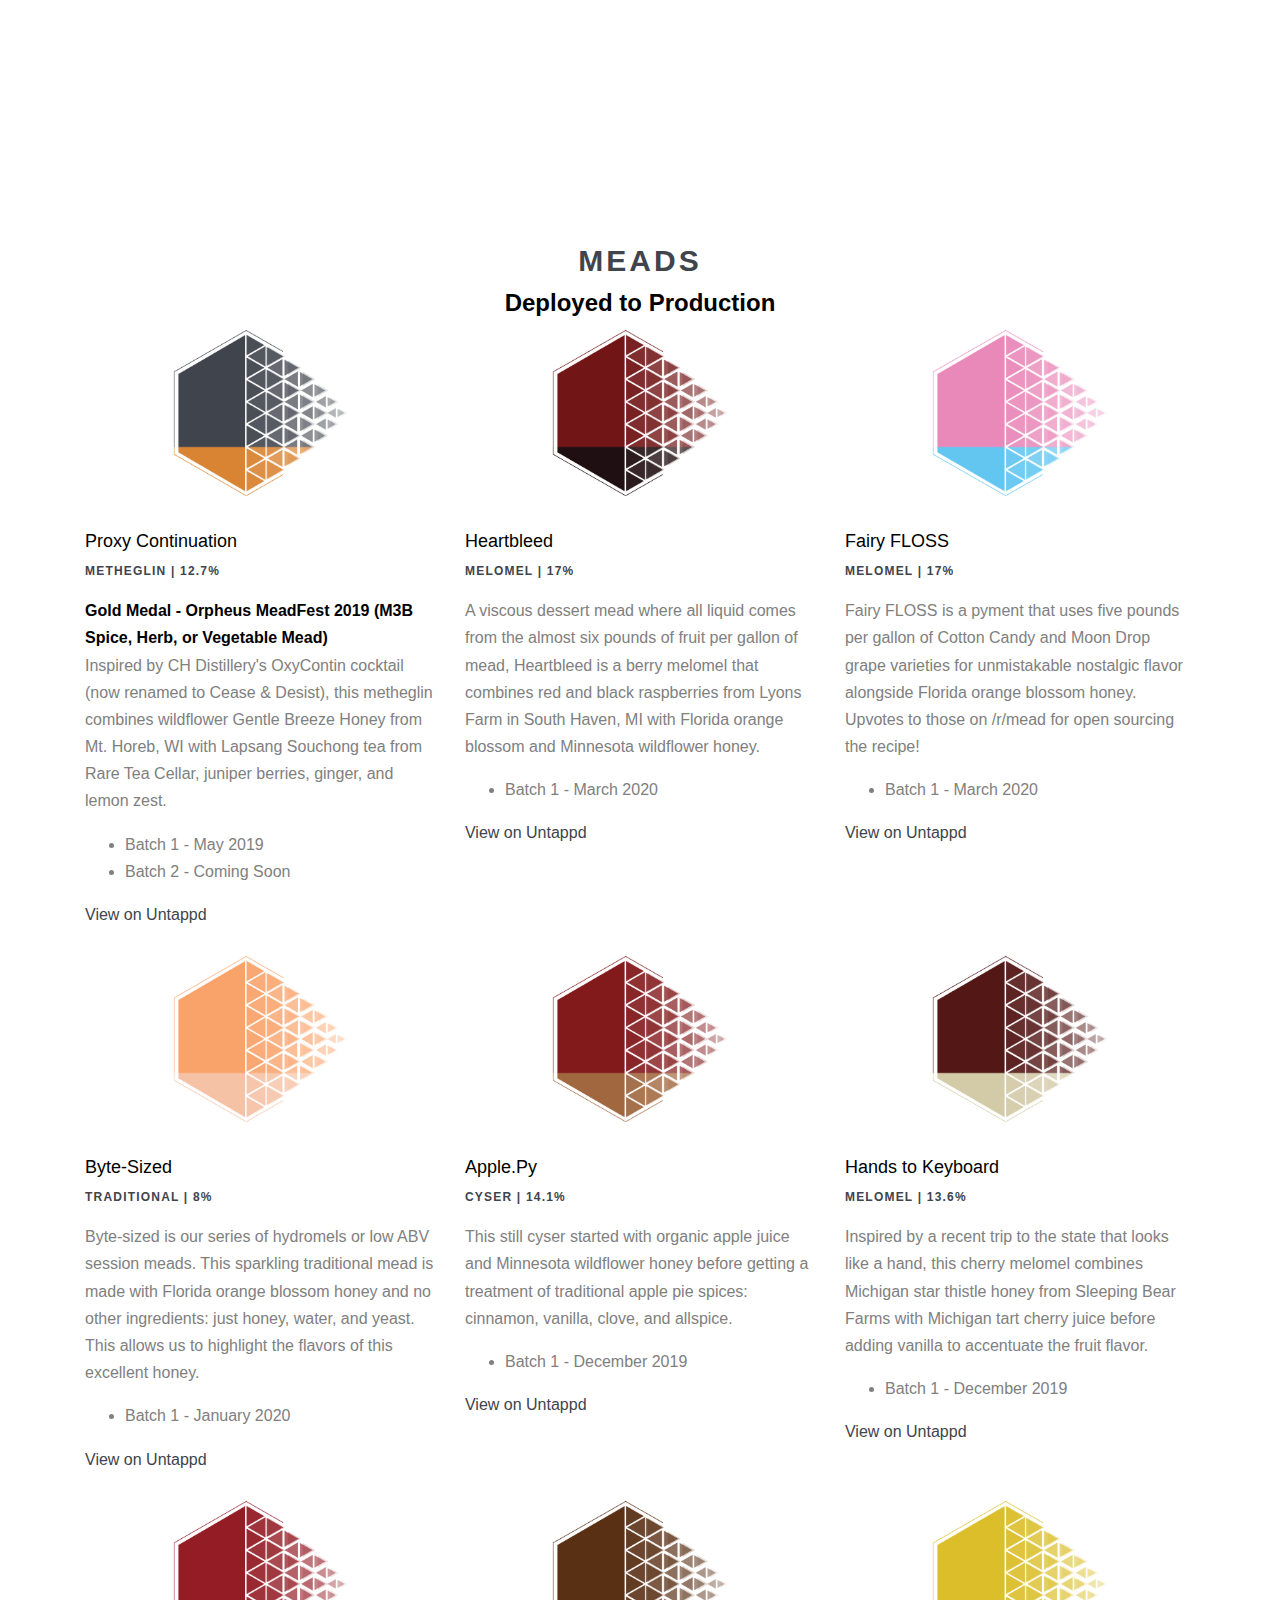
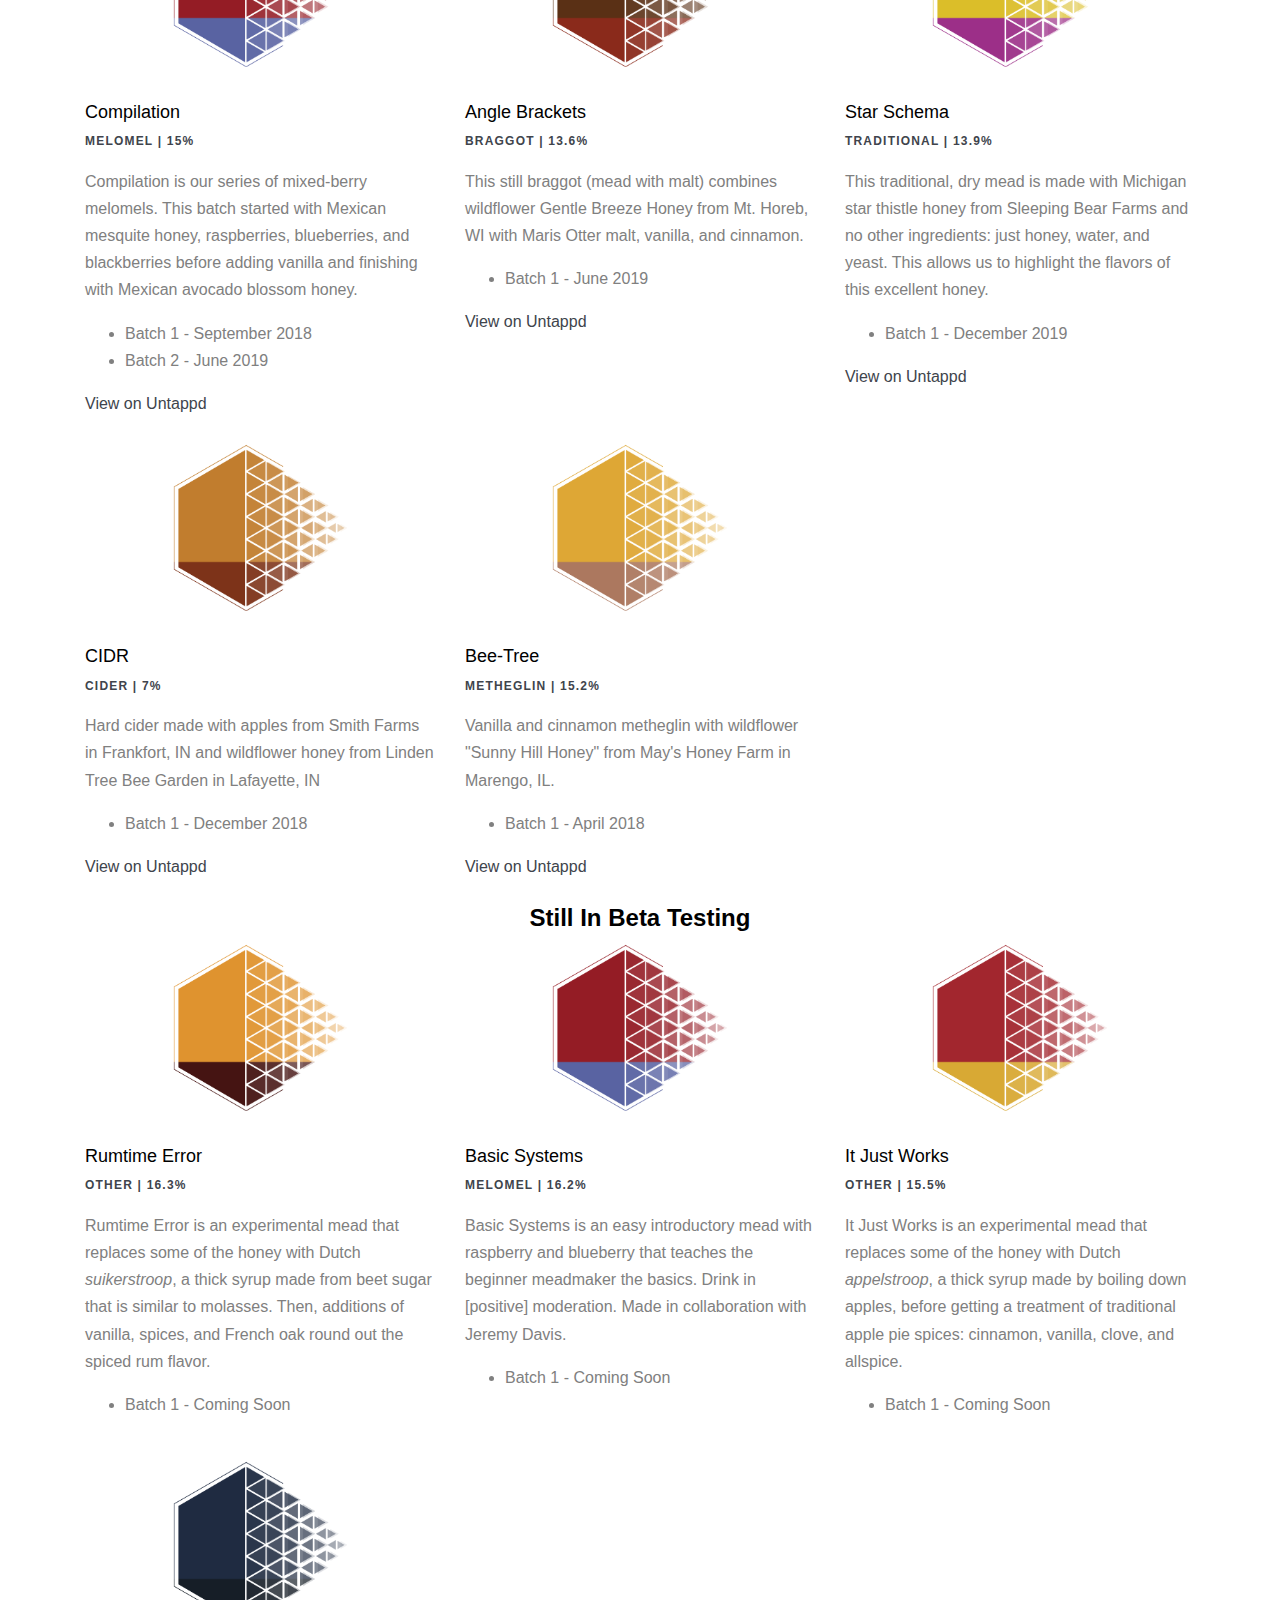
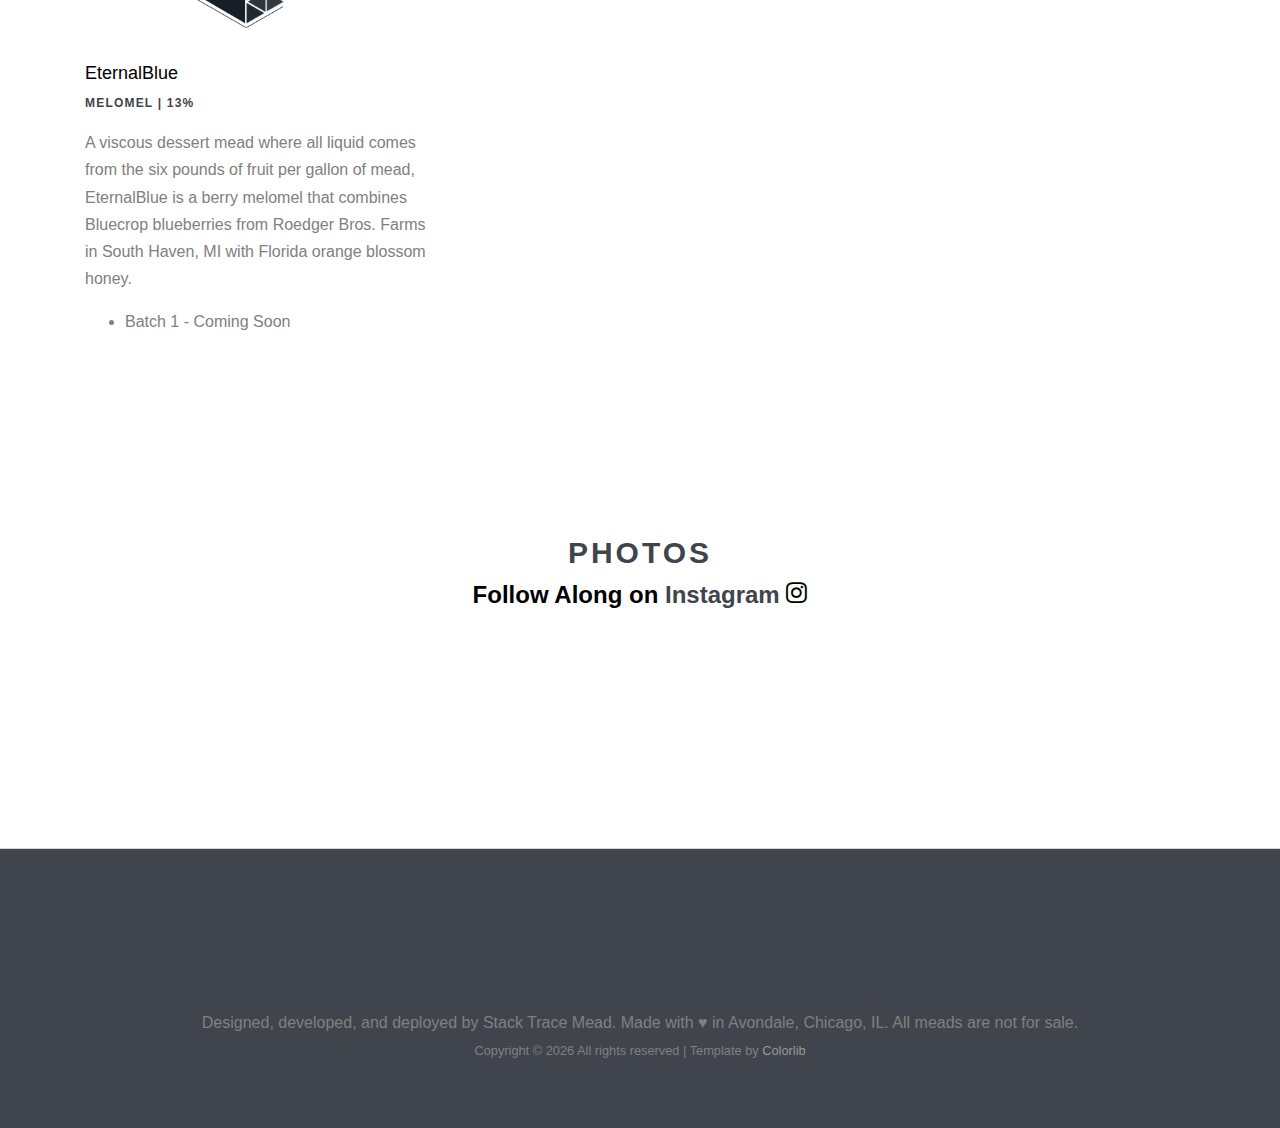
==== commit e618ccf0: "Updates" ====
--- a/v2/index.html
+++ b/v2/index.html
@@ -2,14 +2,23 @@
 <html lang="en">
   <head>
     <title>Stack Trace Mead - Engineered Meads</title>
-    <meta name="title" content="Stack Trace Mead - Engineered Meads">
-    <meta name="description" content="Stack Trace Mead is a home meadery located in Avondale, Chicago, IL">
-    <meta name="keywords" content="mead,meadmaker,homebrew,craftmead,craftbeer,madeinchicago,chicago">
-    <meta name="robots" content="index, follow">
-    <meta http-equiv="Content-Type" content="text/html; charset=utf-8">
-    <meta name="language" content="English">
+    <meta name="title" content="Stack Trace Mead - Engineered Meads" />
+    <meta
+      name="description"
+      content="Stack Trace Mead is a home meadery located in Avondale, Chicago, IL"
+    />
+    <meta
+      name="keywords"
+      content="mead,meadmaker,homebrew,craftmead,craftbeer,madeinchicago,chicago"
+    />
+    <meta name="robots" content="index, follow" />
+    <meta http-equiv="Content-Type" content="text/html; charset=utf-8" />
+    <meta name="language" content="English" />
     <meta name="viewport" content="width=device-width, initial-scale=1, shrink-to-fit=no" />
-    <link href="https://fonts.googleapis.com/css?family=Source+Sans+Pro&display=swap" rel="stylesheet">
+    <link
+      href="https://fonts.googleapis.com/css?family=Source+Sans+Pro&display=swap"
+      rel="stylesheet"
+    />
     <link rel="stylesheet" href="fonts/icomoon/style.css" />
     <link rel="stylesheet" href="css/bootstrap.min.css" />
     <link rel="stylesheet" href="css/magnific-popup.css" />
@@ -55,8 +64,12 @@
           <div class="container py-3">
             <div class="row align-items-center">
               <div class="col-6">
-                <a href="https://www.instagram.com/stacktracemead" target="_blank" class="p-2 pl-0"><span class="icon-instagram"></span></a>
-                <a href="https://www.facebook.com/stacktracemead" target="_blank" class="p-2 pl-0"><span class="icon-facebook"></span></a>
+                <a href="https://www.instagram.com/stacktracemead" target="_blank" class="p-2 pl-0"
+                  ><span class="icon-instagram"></span
+                ></a>
+                <a href="https://www.facebook.com/stacktracemead" target="_blank" class="p-2 pl-0"
+                  ><span class="icon-facebook"></span
+                ></a>
               </div>
               <div class="col-6">
                 <div class="d-flex ml-auto">
@@ -81,10 +94,12 @@
                 <nav class="site-navigation text-right" role="navigation">
                   <div class="container">
                     <div class="d-inline-block d-lg-none ml-md-0 mr-auto py-3">
-                      <a href="#" class="site-menu-toggle js-menu-toggle text-white"><span class="icon-menu h3"></span></a>
+                      <a href="#" class="site-menu-toggle js-menu-toggle text-white"
+                        ><span class="icon-menu h3"></span
+                      ></a>
                     </div>
                     <ul class="site-menu main-menu js-clone-nav d-none d-lg-block">
-                      <li><a href="#us" class="nav-link">About Us</a></li>
+                      <li><a href="#about" class="nav-link">About</a></li>
                       <li><a href="#meads" class="nav-link">Meads</a></li>
                       <li><a href="#photos" class="nav-link">Photos</a></li>
                     </ul>
@@ -100,7 +115,7 @@
         class="site-blocks-cover overlay hero"
         data-aos="fade"
         data-stellar-background-ratio="0.5"
-        id="us"
+        id="about"
       >
         <div class="container">
           <div class="row align-items-center text-center justify-content-center">
@@ -108,56 +123,39 @@
               <!-- <a data-fancybox data-ratio="2" href="https://vimeo.com/317571768" class="play-button d-block">
               <span class="icon-play"></span>
             </a> -->
-              <h1 class="text-uppercase">Modern, Engineered Mead</h1>
+              <h1 class="text-uppercase">Engineered Meads</h1>
               <span class="sub-text mb-3 d-block">
-                <em>A home meadery helping Chicago discover modern interpretations of the world’s oldest beverage</em>
+                <em>A technology consultant engineering modern interpretations of the
+                  world’s oldest beverage</em>
               </span>
             </div>
           </div>
         </div>
       </div>
 
-      <div class="site-section about-section" id="us">
+      <div class="site-section about-section" id="about">
         <div class="container">
           <div class="row align-items-center mb-5 pb-5">
             <div class="col-lg-7 img-years mb-5 mb-lg-0">
-              <img src="images/us.jpg" alt="Image" class="img-fluid" />
+              <img src="images/about.jpg" alt="Image" class="img-fluid" />
             </div>
             <div class="col-lg-4 ml-auto">
-              <h3>About Us</h3>
-              <h4 class="mb-4">Who We Are</h4>
+              <h3>About</h3>
+              <h4 class="mb-4">Who I Am</h4>
               <p class="mb-4">
-                We are geeks: enthusiasts that obsess over the minute details and love deep learning
-                about our craft. By day, that craft is technology, but there are parallels to
-                engineering excellent craft beverages as well. We are inspired by deep research into
-                flavors and ingredients and we love introducing people to new concepts. Starting out
-                as beer geeks trying to sample thousands of varieties, we see modern mead not only
-                as a canvas for flavor expression and replication but the next frontier for craft
-                beverages.
+                I'm a geek and enthusiast who obsesses over the minute details in my craft, whether
+                it's technology or meadmaking. I'm equally inspired by deep research into the
+                meadmaking process, chemistry, and ingredients as I am by introducing people to new
+                flavors. Starting out as a beer geek trying to sample thousands of varieties, I see
+                modern mead not only as a canvas on which to create interesting flavors but also as
+                the next frontier for craft beverages. Whether you’re a mead geek like me or you're
+                brand new to this, I'd love to share a bottle! Cheers!
               </p>
               <h4 class="mb-4">What's With the Name?</h4>
               <p class="mb-4">
-                Stack Trace is a nod to our roots as technologists - it refers to the deep details
-                that software engineers use to troubleshoot. Whether engineering cool tech or
-                excellent meads, we thrive on the detail.
+                Stack Trace is a nod to my roots as a technologist - it refers to the deep details
+                that software engineers use to troubleshoot issues.
               </p>
-              <h4 class="mb-4">What We're All About</h4>
-              <ul class="list-unstyled ul-check text-left success mb-5">
-                <li>
-                  We are focused on perfecting the art of meadmaking through engineering excellent
-                  mead.
-                </li>
-                <li>We design modern meads that break with tradition and push boundaries.</li>
-                <li>
-                  Whether you’re a mead geek like us or you’re having your first mead experience
-                  with us, we love to bring people along and talk through all things mead.
-                </li>
-                <li>
-                  We are equally inspired by flavors experienced around the world and those right at
-                  home in the great city of Chicago. When possible, we source ingredients from the
-                  Midwest.
-                </li>
-              </ul>
             </div>
           </div>
         </div>
@@ -168,7 +166,7 @@
           <div class="row justify-content-center">
             <div class="col-md-7 text-center">
               <h3>Meads</h3>
-              <h4 class="font-weight-bold text-black">In Production</h4>
+              <h4 class="font-weight-bold text-black">Deployed to Production</h4>
             </div>
           </div>
 
@@ -192,9 +190,68 @@
                 </p>
                 <ul>
                   <li>Batch 1 - May 2019</li>
-                  <li>Batch 2 - April 2020</li>
-                </ul>
-                <div><a href="https://untappd.com/b/stack-trace-mead-proxy-continuation/3066604" target="_blank">View on Untappd</a></div>
+                  <li>Batch 2 - Coming Soon</li>
+                </ul>
+                <div>
+                  <a
+                    href="https://untappd.com/b/stack-trace-mead-proxy-continuation/3066604"
+                    target="_blank"
+                    >View on Untappd</a
+                  >
+                </div>
+              </div>
+            </div>
+
+            <!-- Heartbleed -->
+            <div class="col-lg-4 col-md-6 mb-4">
+              <div class="person">
+                <div class="bio-img">
+                  <img src="images/meads/heartbleed.png" alt="Image" class="img-fluid" />
+                </div>
+                <h2>Heartbleed</h2>
+                <span class="sub-title d-block mb-3">Melomel | 17%</span>
+                <p>
+                  A viscous dessert mead where all liquid comes from the almost six pounds of fruit
+                  per gallon of mead, Heartbleed is a berry melomel that combines red and black
+                  raspberries from Lyons Farm in South Haven, MI with Florida orange blossom and
+                  Minnesota wildflower honey.
+                </p>
+                <ul>
+                  <li>Batch 1 - March 2020</li>
+                </ul>
+                <div>
+                  <a
+                    href="https://untappd.com/b/stack-trace-mead-heartbleed/3721619"
+                    target="_blank"
+                    >View on Untappd</a
+                  >
+                </div>
+              </div>
+            </div>
+
+            <!-- Fairy FLOSS -->
+            <div class="col-lg-4 col-md-6 mb-4">
+              <div class="person">
+                <div class="bio-img">
+                  <img src="images/meads/fairyfloss.png" alt="Image" class="img-fluid" />
+                </div>
+                <h2>Fairy FLOSS</h2>
+                <span class="sub-title d-block mb-3">Melomel | 17%</span>
+                <p>
+                  Fairy FLOSS is a pyment that uses five pounds per gallon of Cotton Candy and Moon
+                  Drop grape varieties for unmistakable nostalgic flavor alongside Florida orange
+                  blossom honey. Upvotes to those on /r/mead for open sourcing the recipe!
+                </p>
+                <ul>
+                  <li>Batch 1 - March 2020</li>
+                </ul>
+                <div>
+                  <a
+                    href="https://untappd.com/b/stack-trace-mead-fairy-floss/3721627"
+                    target="_blank"
+                    >View on Untappd</a
+                  >
+                </div>
               </div>
             </div>
 
@@ -215,7 +272,13 @@
                 <ul>
                   <li>Batch 1 - January 2020</li>
                 </ul>
-                <div><a href="https://untappd.com/b/stack-trace-mead-byte-sized/3630043" target="_blank">View on Untappd</a></div>
+                <div>
+                  <a
+                    href="https://untappd.com/b/stack-trace-mead-byte-sized/3630043"
+                    target="_blank"
+                    >View on Untappd</a
+                  >
+                </div>
               </div>
             </div>
 
@@ -235,7 +298,11 @@
                 <ul>
                   <li>Batch 1 - December 2019</li>
                 </ul>
-                <div><a href="https://untappd.com/b/stack-trace-mead-apple-py/3603420" target="_blank">View on Untappd</a></div>
+                <div>
+                  <a href="https://untappd.com/b/stack-trace-mead-apple-py/3603420" target="_blank"
+                    >View on Untappd</a
+                  >
+                </div>
               </div>
             </div>
 
@@ -255,7 +322,13 @@
                 <ul>
                   <li>Batch 1 - December 2019</li>
                 </ul>
-                <div><a href="https://untappd.com/b/stack-trace-mead-hands-to-keyboard/3603418" target="_blank">View on Untappd</a></div>
+                <div>
+                  <a
+                    href="https://untappd.com/b/stack-trace-mead-hands-to-keyboard/3603418"
+                    target="_blank"
+                    >View on Untappd</a
+                  >
+                </div>
               </div>
             </div>
 
@@ -276,7 +349,13 @@
                   <li>Batch 1 - September 2018</li>
                   <li>Batch 2 - June 2019</li>
                 </ul>
-                <div><a href="https://untappd.com/b/stack-trace-mead-compilation-batch-1/3120237" target="_blank">View on Untappd</a></div>
+                <div>
+                  <a
+                    href="https://untappd.com/b/stack-trace-mead-compilation-batch-1/3120237"
+                    target="_blank"
+                    >View on Untappd</a
+                  >
+                </div>
               </div>
             </div>
 
@@ -295,7 +374,13 @@
                 <ul>
                   <li>Batch 1 - June 2019</li>
                 </ul>
-                <div><a href="https://untappd.com/b/stack-trace-mead-angle-brackets/3251662" target="_blank">View on Untappd</a></div>
+                <div>
+                  <a
+                    href="https://untappd.com/b/stack-trace-mead-angle-brackets/3251662"
+                    target="_blank"
+                    >View on Untappd</a
+                  >
+                </div>
               </div>
             </div>
 
@@ -315,7 +400,13 @@
                 <ul>
                   <li>Batch 1 - December 2019</li>
                 </ul>
-                <div><a href="https://untappd.com/b/stack-trace-mead-star-schema/3603416" target="_blank">View on Untappd</a></div>
+                <div>
+                  <a
+                    href="https://untappd.com/b/stack-trace-mead-star-schema/3603416"
+                    target="_blank"
+                    >View on Untappd</a
+                  >
+                </div>
               </div>
             </div>
 
@@ -334,7 +425,11 @@
                 <ul>
                   <li>Batch 1 - December 2018</li>
                 </ul>
-                <div><a href="https://untappd.com/b/stack-trace-mead-cidr/2976048" target="_blank">View on Untappd</a></div>
+                <div>
+                  <a href="https://untappd.com/b/stack-trace-mead-cidr/2976048" target="_blank"
+                    >View on Untappd</a
+                  >
+                </div>
               </div>
             </div>
 
@@ -353,51 +448,22 @@
                 <ul>
                   <li>Batch 1 - April 2018</li>
                 </ul>
-                <div><a href="https://untappd.com/b/stack-trace-mead-bee-tree/2254631" target="_blank">View on Untappd</a></div>
+                <div>
+                  <a href="https://untappd.com/b/stack-trace-mead-bee-tree/2254631" target="_blank"
+                    >View on Untappd</a
+                  >
+                </div>
               </div>
             </div>
           </div>
 
           <div class="row justify-content-center">
             <div class="col-md-7 text-center">
-              <h4 class="font-weight-bold text-black">In Beta Testing</h4>
+              <h4 class="font-weight-bold text-black">Still In Beta Testing</h4>
             </div>
           </div>
 
           <div class="row">
-            <!-- Heartbleed -->
-            <div class="col-lg-4 col-md-6 mb-4">
-              <div class="person">
-                <div class="bio-img">
-                  <img src="images/meads/heartbleed.png" alt="Image" class="img-fluid" />
-                </div>
-                <h2>Heartbleed</h2>
-                <span class="sub-title d-block mb-3">Melomel | 17%</span>
-                <p>
-                  A viscous dessert mead where all liquid comes from the almost six pounds of fruit per gallon of mead, Heartbleed is a berry melomel that combines red and black raspberries from Lyons Farm in South Haven, MI with Florida orange blossom and Minnesota wildflower honey.
-                </p>
-                <ul>
-                  <li>Batch 1 - TBD 2020</li>
-                </ul>
-              </div>
-            </div>
-
-            <!-- Fairy FLOSS -->
-            <div class="col-lg-4 col-md-6 mb-4">
-              <div class="person">
-                <div class="bio-img">
-                  <img src="images/meads/fairyfloss.png" alt="Image" class="img-fluid" />
-                </div>
-                <h2>Fairy FLOSS</h2>
-                <span class="sub-title d-block mb-3">Melomel | 17%</span>
-                <p>
-                  Fairy FLOSS is a pyment that uses five pounds per gallon of Cotton Candy and Moon Drop grape varieties for unmistakable nostalgic flavor alongside Florida orange blossom honey. Upvotes to those on /r/mead for open sourcing the recipe!</p>
-                <ul>
-                  <li>Batch 1 - TBD 2020</li>
-                </ul>
-              </div>
-            </div>
-
             <!-- Rumtime Error -->
             <div class="col-lg-4 col-md-6 mb-4">
               <div class="person">
@@ -407,9 +473,13 @@
                 <h2>Rumtime Error</h2>
                 <span class="sub-title d-block mb-3">Other | 16.3%</span>
                 <p>
-                  Rumtime Error is an experimental mead that replaces some of the honey with Dutch <i>suikerstroop</i>, a thick syrup made from beet sugar that is similar to molasses. Then, additions of vanilla, spices, and French oak round out the spiced rum flavor.</p>
-                <ul>
-                  <li>Batch 1 - TBD 2020</li>
+                  Rumtime Error is an experimental mead that replaces some of the honey with Dutch
+                  <i>suikerstroop</i>, a thick syrup made from beet sugar that is similar to
+                  molasses. Then, additions of vanilla, spices, and French oak round out the spiced
+                  rum flavor.
+                </p>
+                <ul>
+                  <li>Batch 1 - Coming Soon</li>
                 </ul>
               </div>
             </div>
@@ -423,9 +493,50 @@
                 <h2>Basic Systems</h2>
                 <span class="sub-title d-block mb-3">Melomel | 16.2%</span>
                 <p>
-                  Basic Systems is an easy introductory mead with raspberry and blueberry that teaches the beginner meadmaker the basics. Drink in [positive] moderation. Made in collaboration with Jeremy Davis.                </p>
-                <ul>
-                  <li>Batch 1 - TBD 2020</li>
+                  Basic Systems is an easy introductory mead with raspberry and blueberry that
+                  teaches the beginner meadmaker the basics. Drink in [positive] moderation. Made in
+                  collaboration with Jeremy Davis.
+                </p>
+                <ul>
+                  <li>Batch 1 - Coming Soon</li>
+                </ul>
+              </div>
+            </div>
+
+            <!-- It Just Works -->
+            <div class="col-lg-4 col-md-6 mb-4">
+              <div class="person">
+                <div class="bio-img">
+                  <img src="images/meads/itjustworks.png" alt="Image" class="img-fluid" />
+                </div>
+                <h2>It Just Works</h2>
+                <span class="sub-title d-block mb-3">Other | 15.5%</span>
+                <p>
+                  It Just Works is an experimental mead that replaces some of the honey with Dutch
+                  <i>appelstroop</i>, a thick syrup made by boiling down apples, before getting a
+                  treatment of traditional apple pie spices: cinnamon, vanilla, clove, and allspice.
+                </p>
+                <ul>
+                  <li>Batch 1 - Coming Soon</li>
+                </ul>
+              </div>
+            </div>
+
+            <!-- Eternal Blue -->
+            <div class="col-lg-4 col-md-6 mb-4">
+              <div class="person">
+                <div class="bio-img">
+                  <img src="images/meads/eternalblue.png" alt="Image" class="img-fluid" />
+                </div>
+                <h2>EternalBlue</h2>
+                <span class="sub-title d-block mb-3">Melomel | 13%</span>
+                <p>
+                  A viscous dessert mead where all liquid comes from the six pounds of fruit per
+                  gallon of mead, EternalBlue is a berry melomel that combines Bluecrop blueberries
+                  from Roedger Bros. Farms in South Haven, MI with Florida orange blossom honey.
+                </p>
+                <ul>
+                  <li>Batch 1 - Coming Soon</li>
                 </ul>
               </div>
             </div>
@@ -463,7 +574,7 @@
           <div class="row pt-5 mt-5 text-center">
             <div class="col-md-12">
               Designed, developed, and deployed by Stack Trace Mead. Made with &hearts; in Avondale,
-              Chicago, IL. Not for sale.
+              Chicago, IL. All meads are not for sale.
             </div>
             <div class="col-md-12">
               <small>
@@ -497,4 +608,4 @@
     <script src="js/jquery.fancybox.min.js"></script>
     <script src="js/main.js"></script>
   </body>
-</html>+</html>
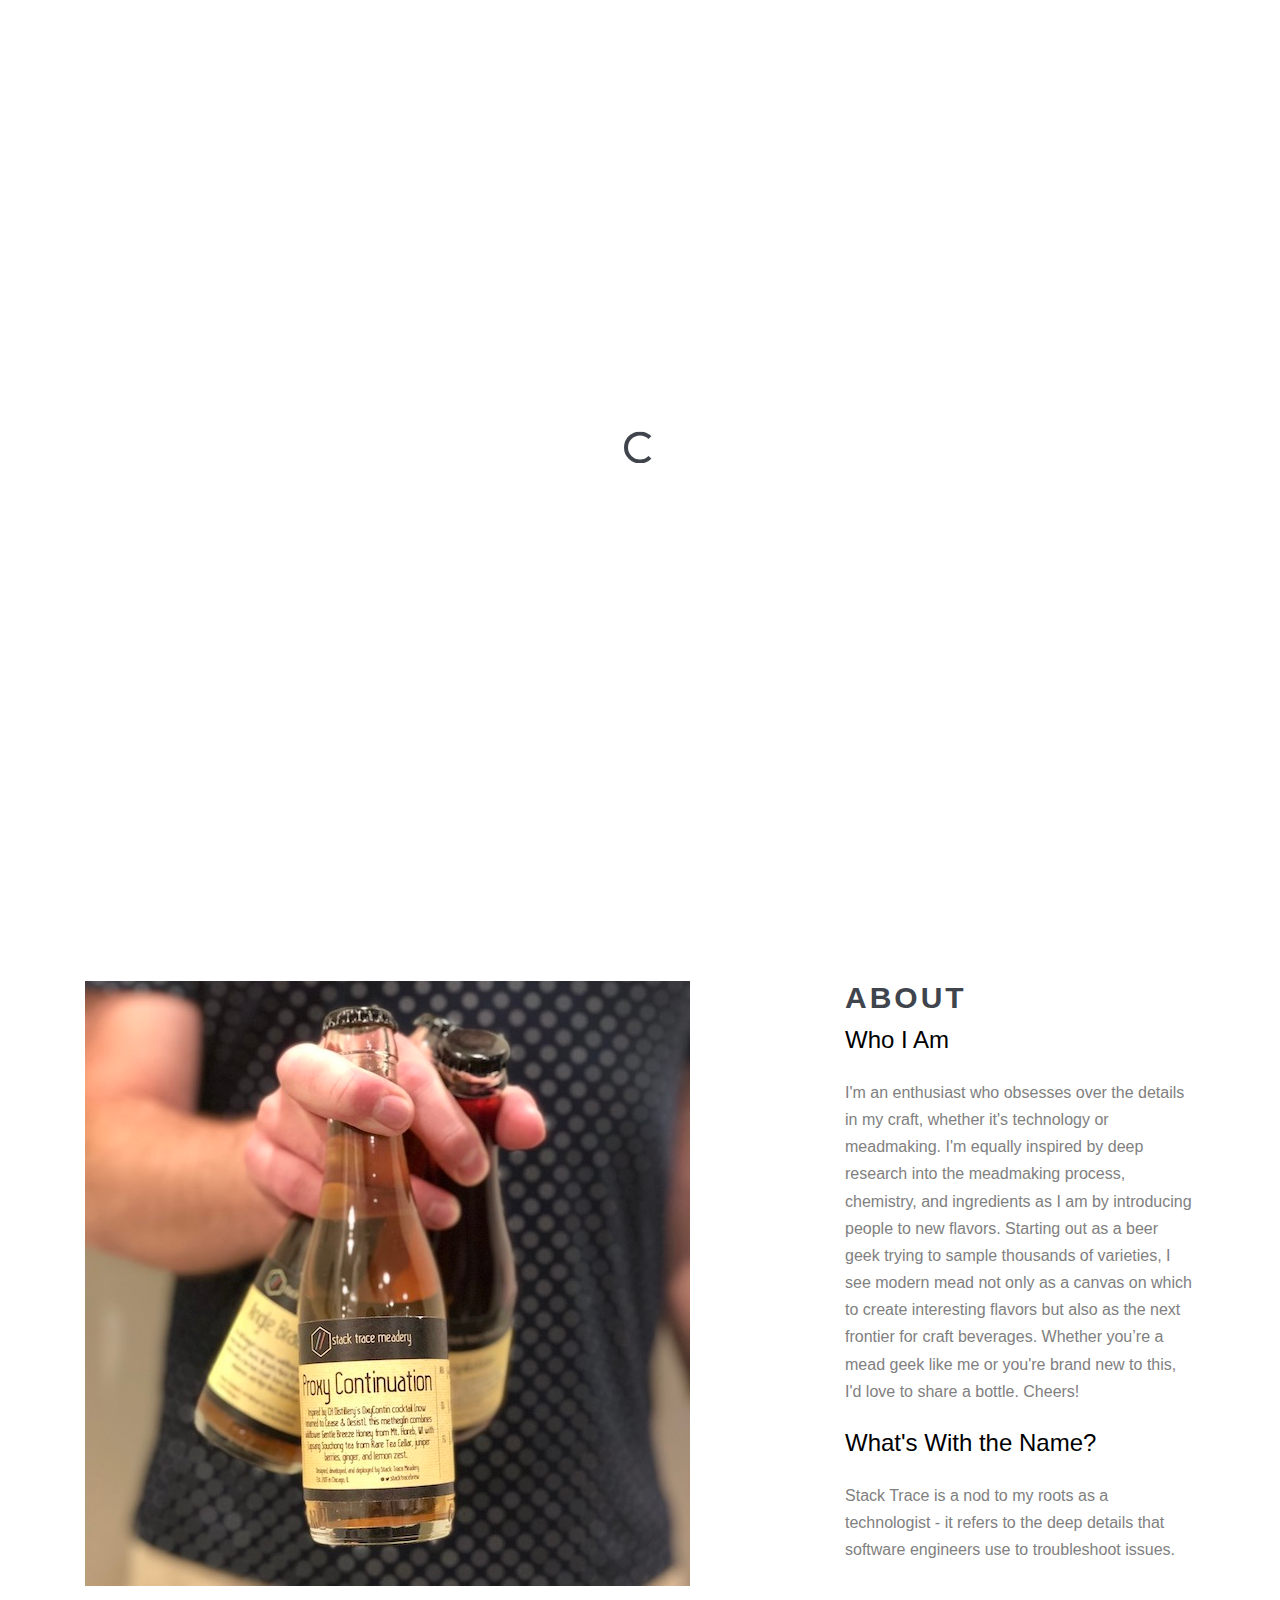
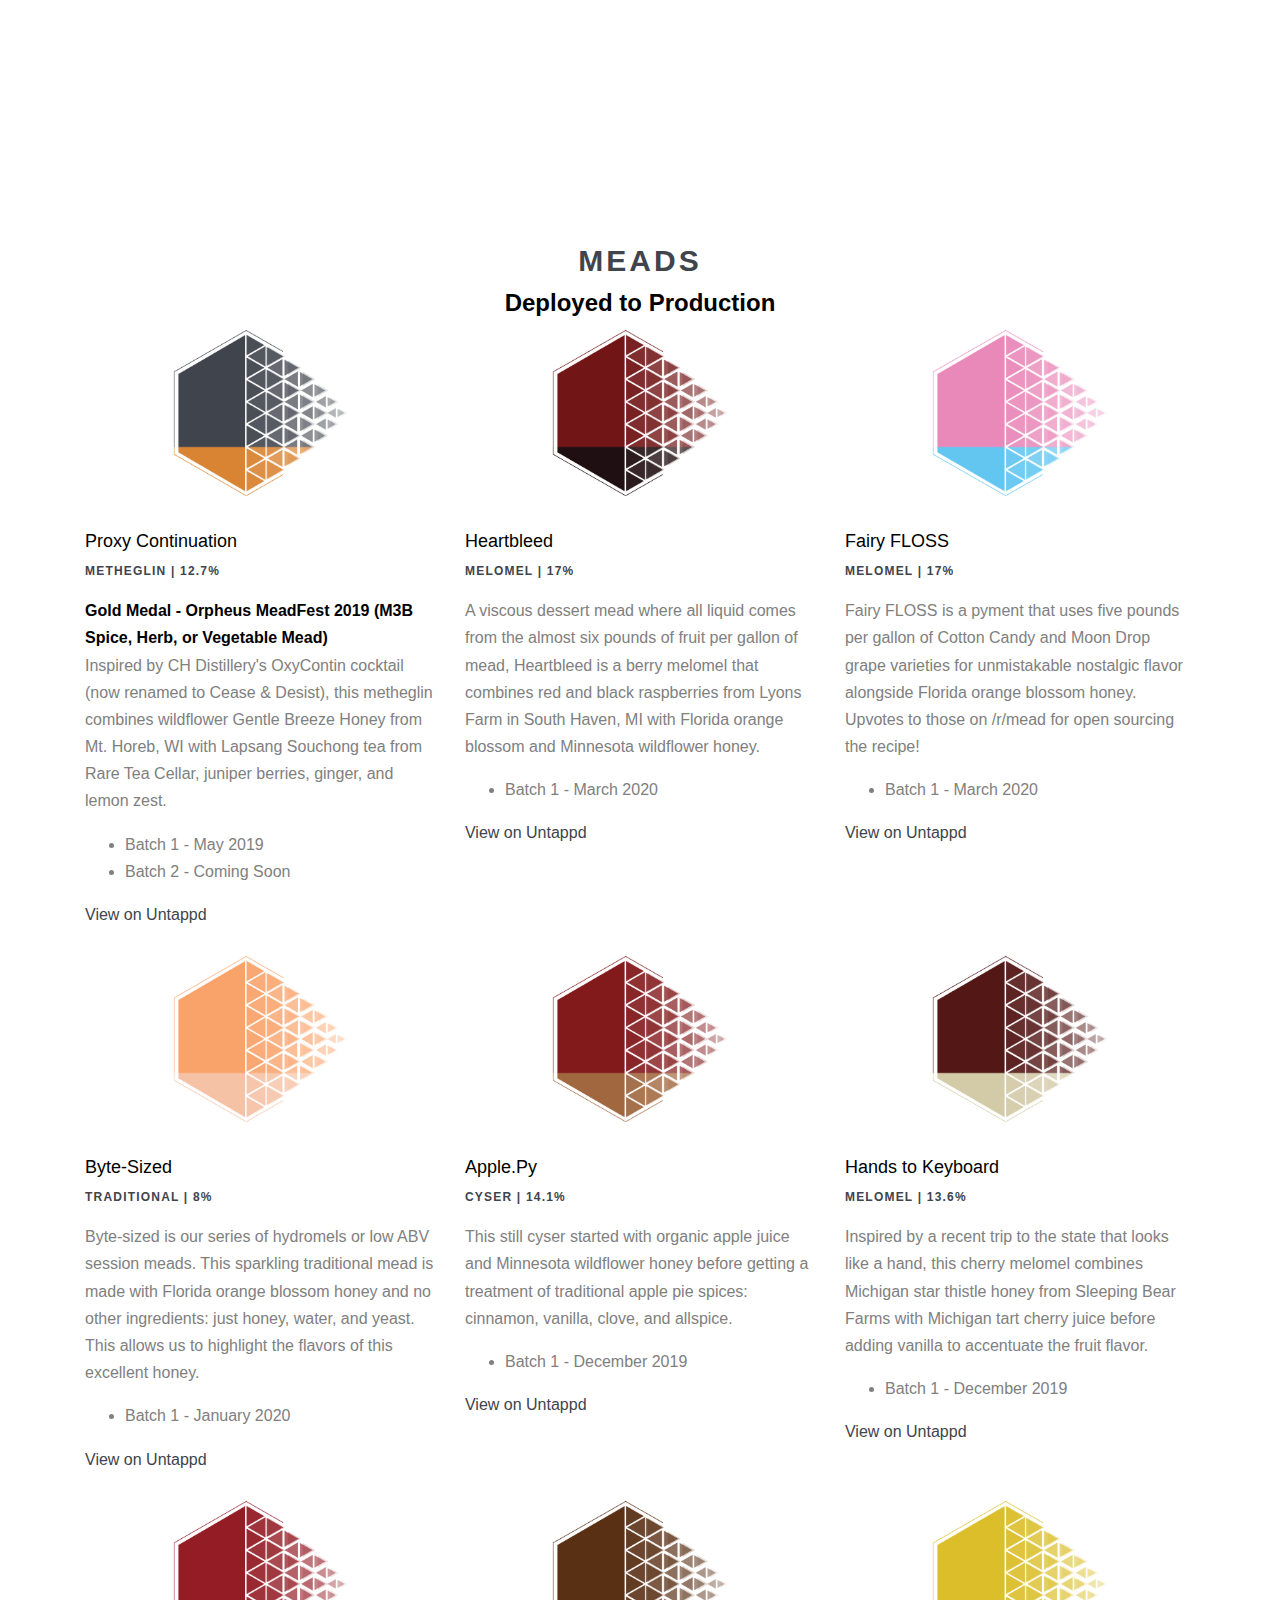
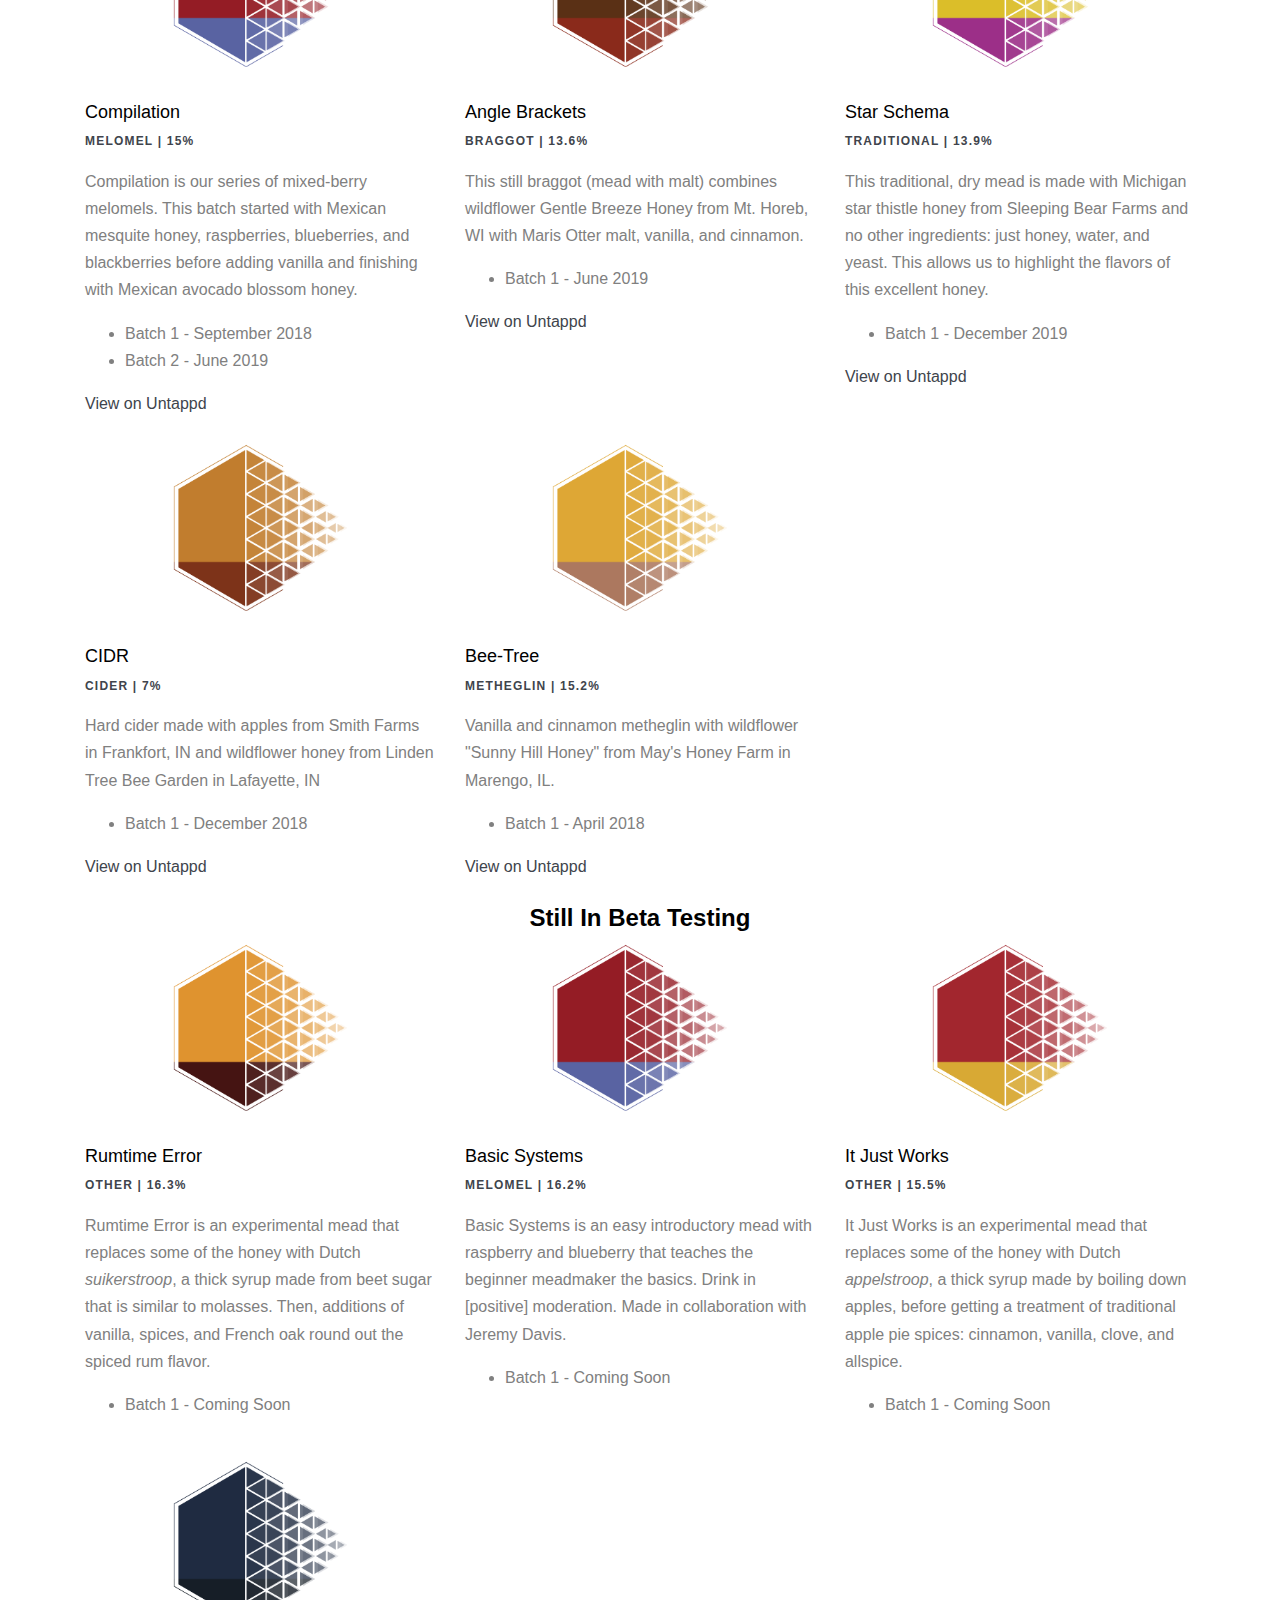
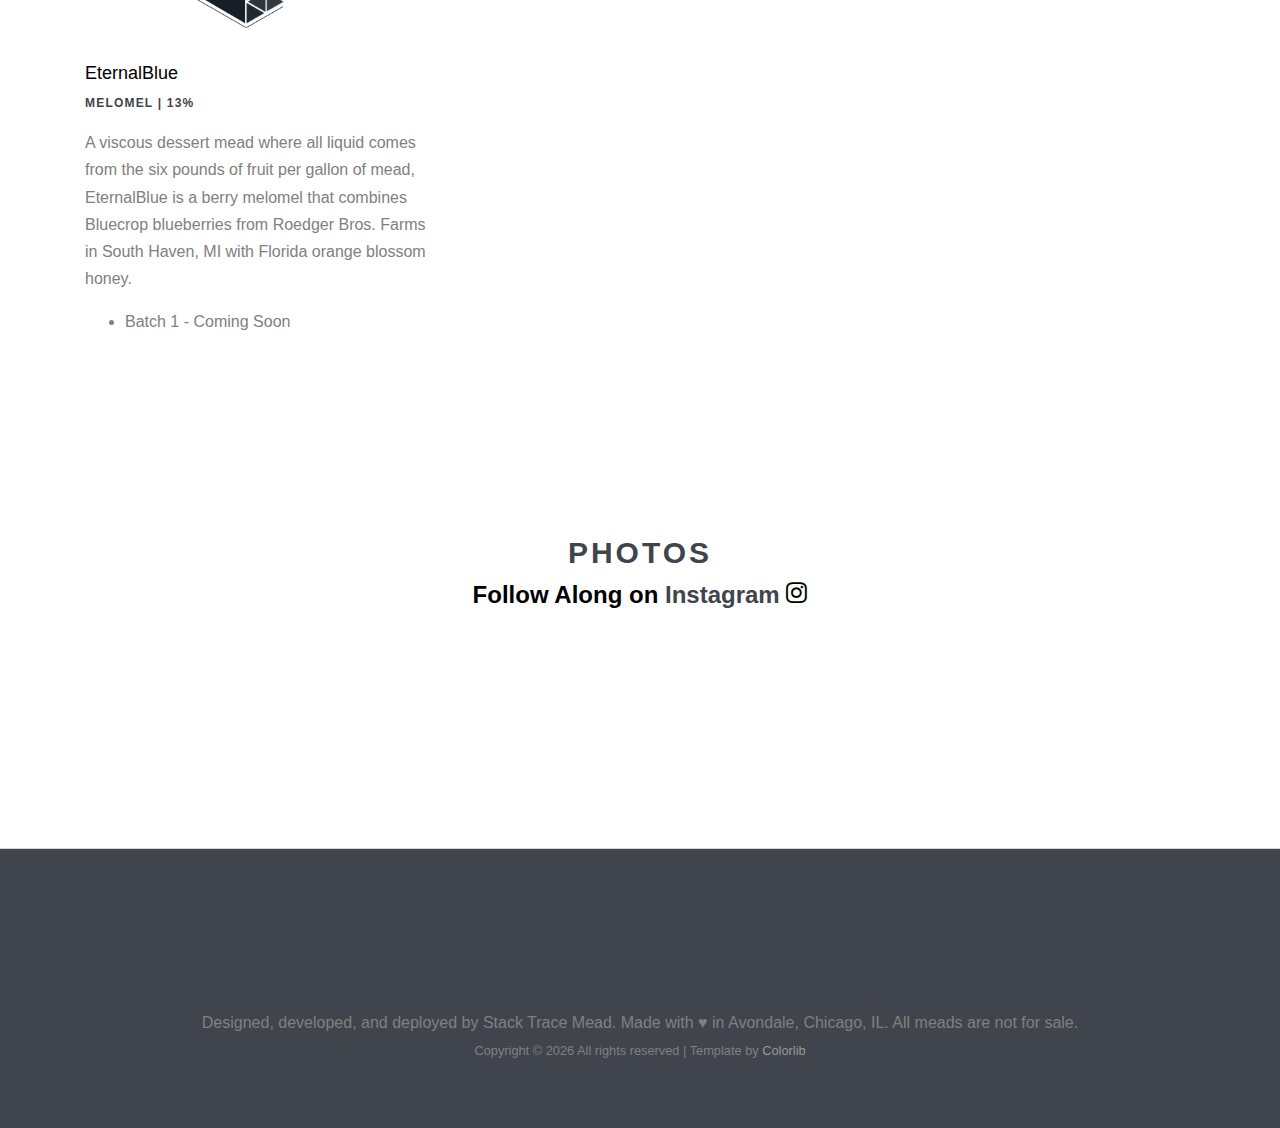
==== commit 24d68e33: "Updates" ====
--- a/v2/index.html
+++ b/v2/index.html
@@ -143,13 +143,13 @@
               <h3>About</h3>
               <h4 class="mb-4">Who I Am</h4>
               <p class="mb-4">
-                I'm a geek and enthusiast who obsesses over the minute details in my craft, whether
+                I'm an enthusiast who obsesses over the details in my craft, whether
                 it's technology or meadmaking. I'm equally inspired by deep research into the
                 meadmaking process, chemistry, and ingredients as I am by introducing people to new
                 flavors. Starting out as a beer geek trying to sample thousands of varieties, I see
                 modern mead not only as a canvas on which to create interesting flavors but also as
                 the next frontier for craft beverages. Whether you’re a mead geek like me or you're
-                brand new to this, I'd love to share a bottle! Cheers!
+                brand new to this, I'd love to share a bottle. Cheers!
               </p>
               <h4 class="mb-4">What's With the Name?</h4>
               <p class="mb-4">
